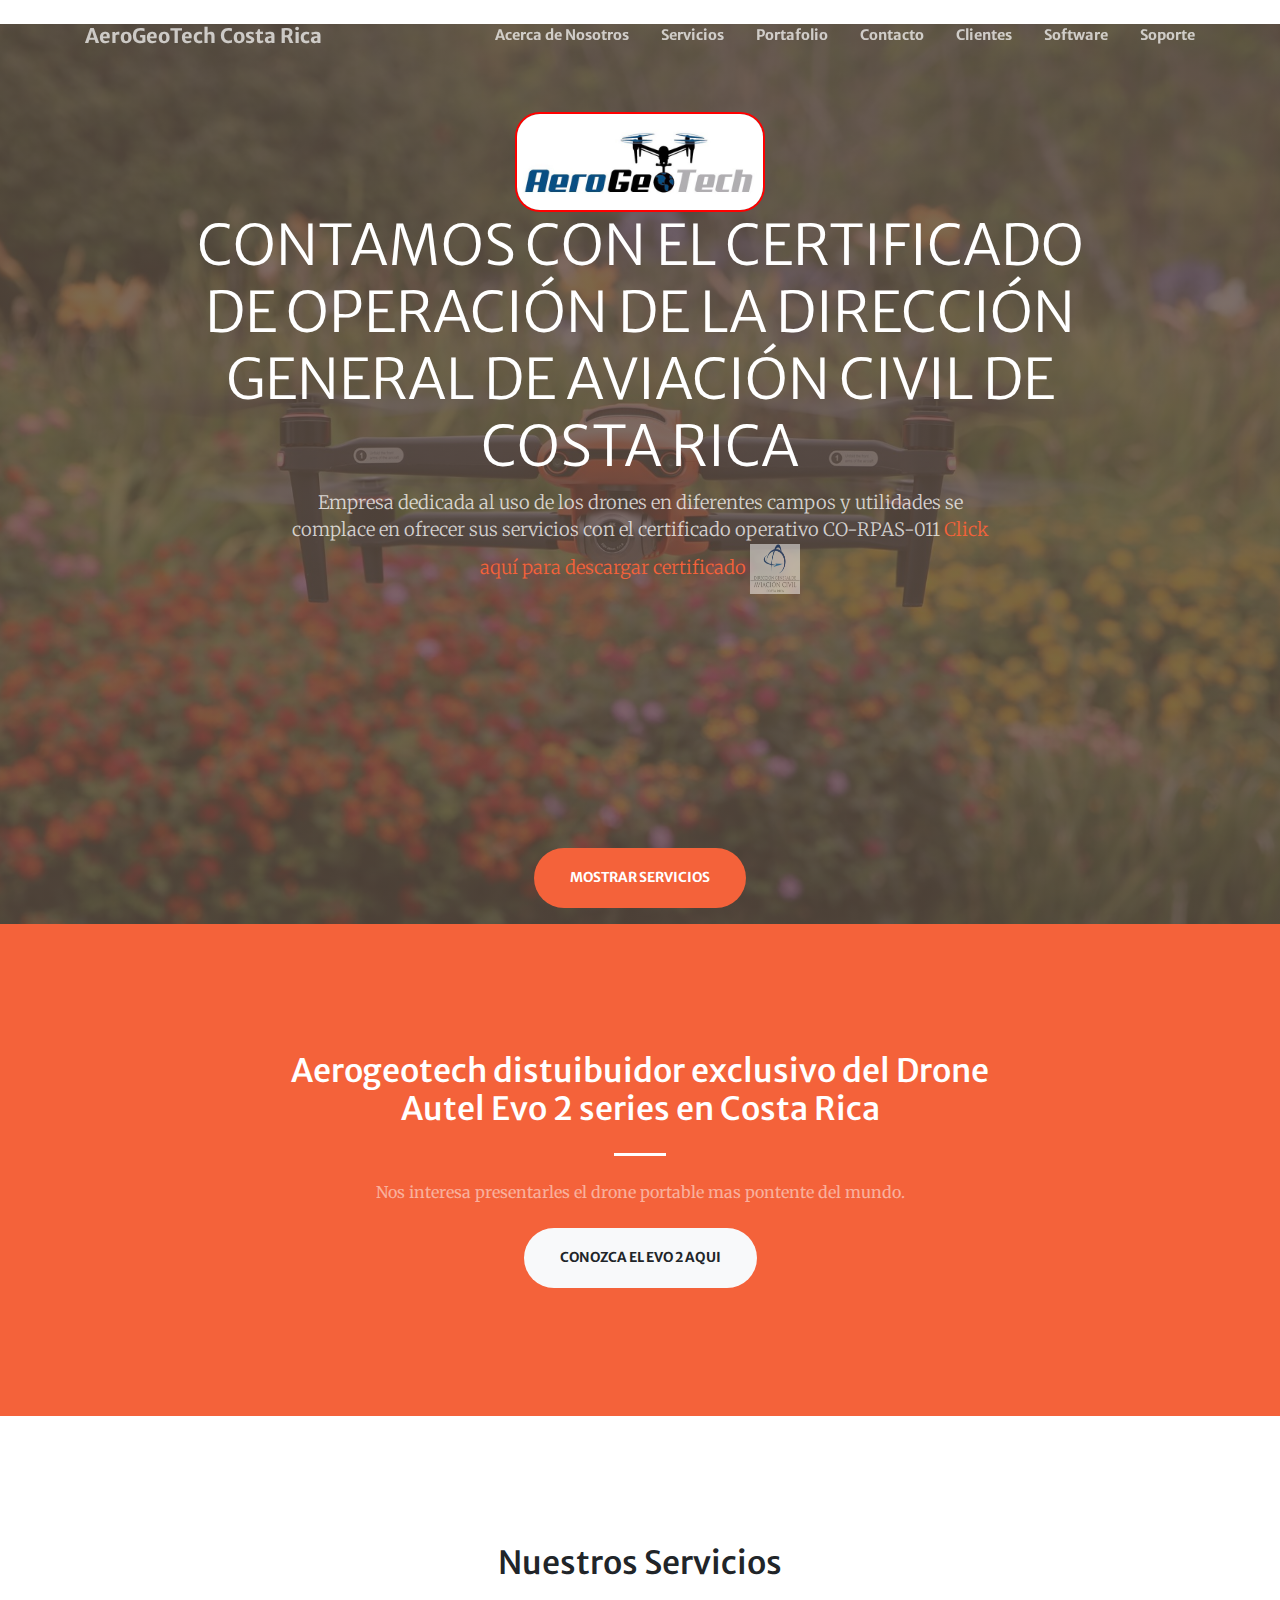
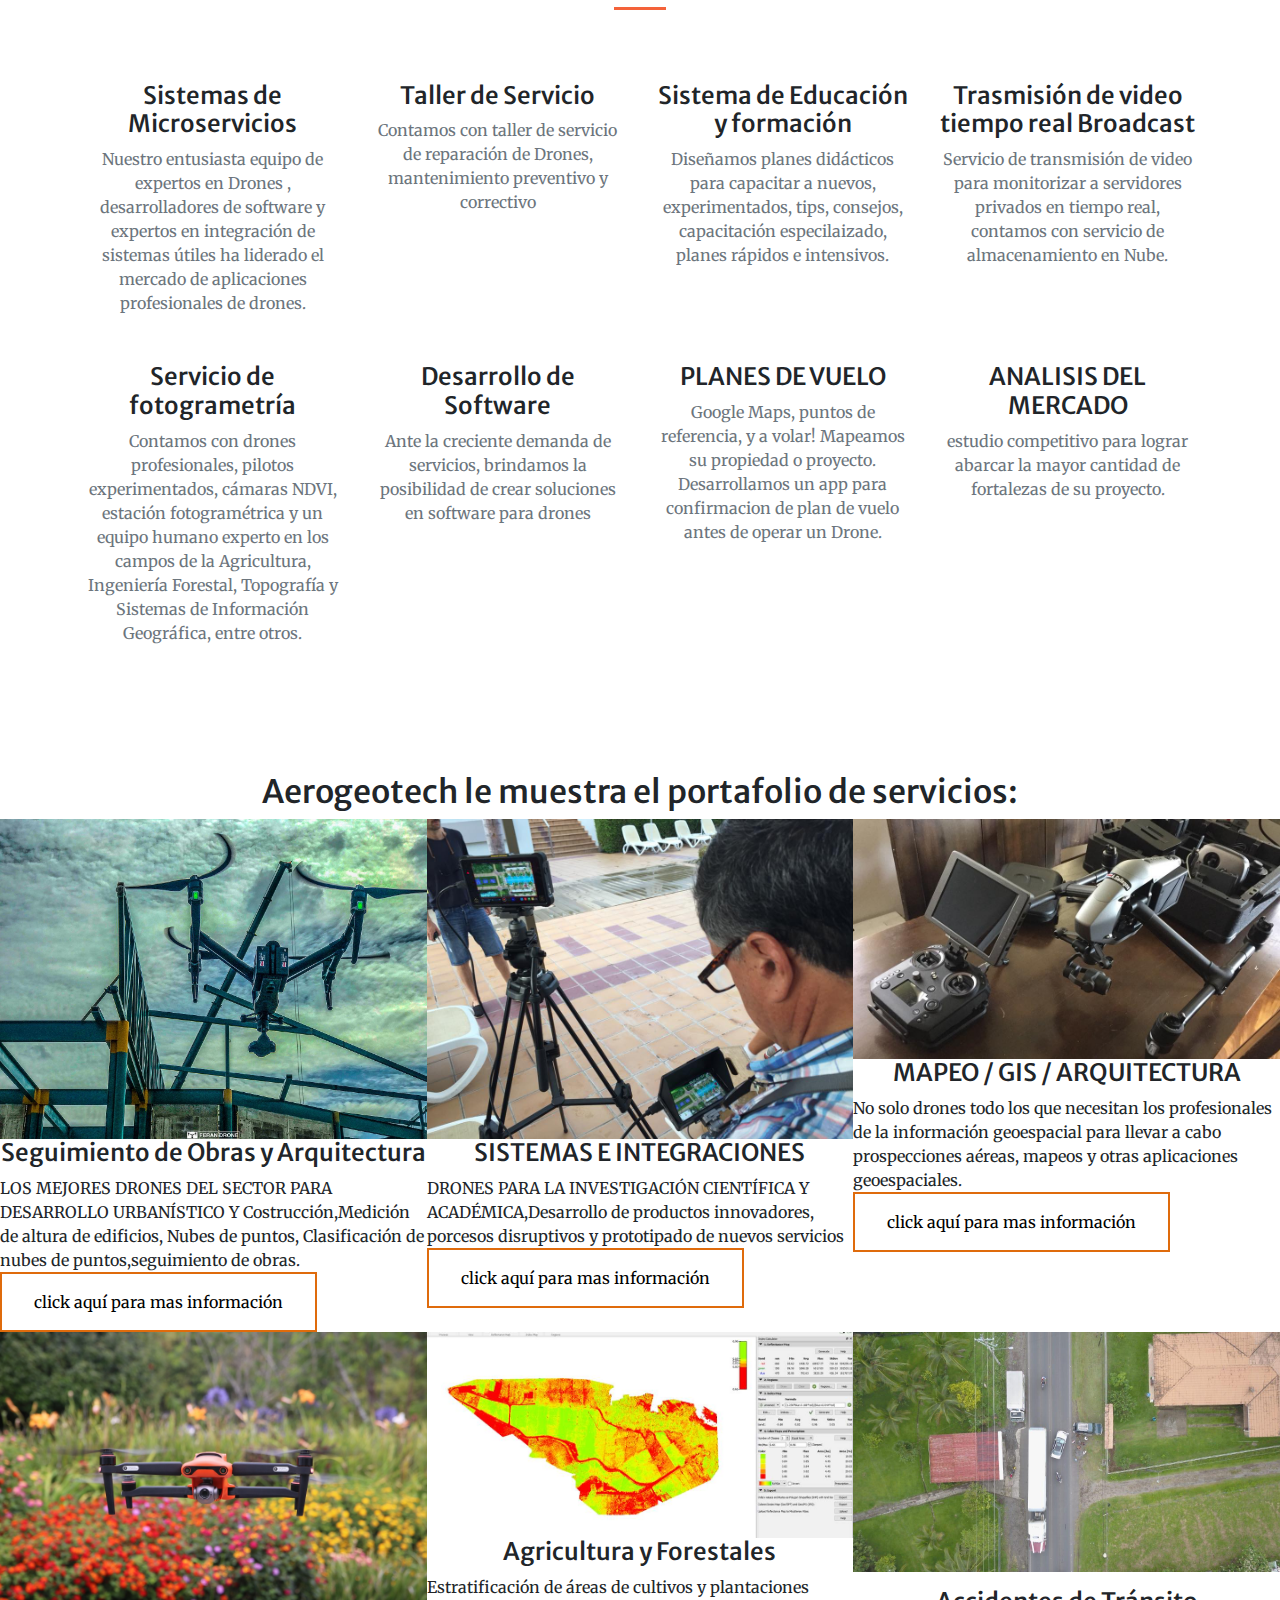
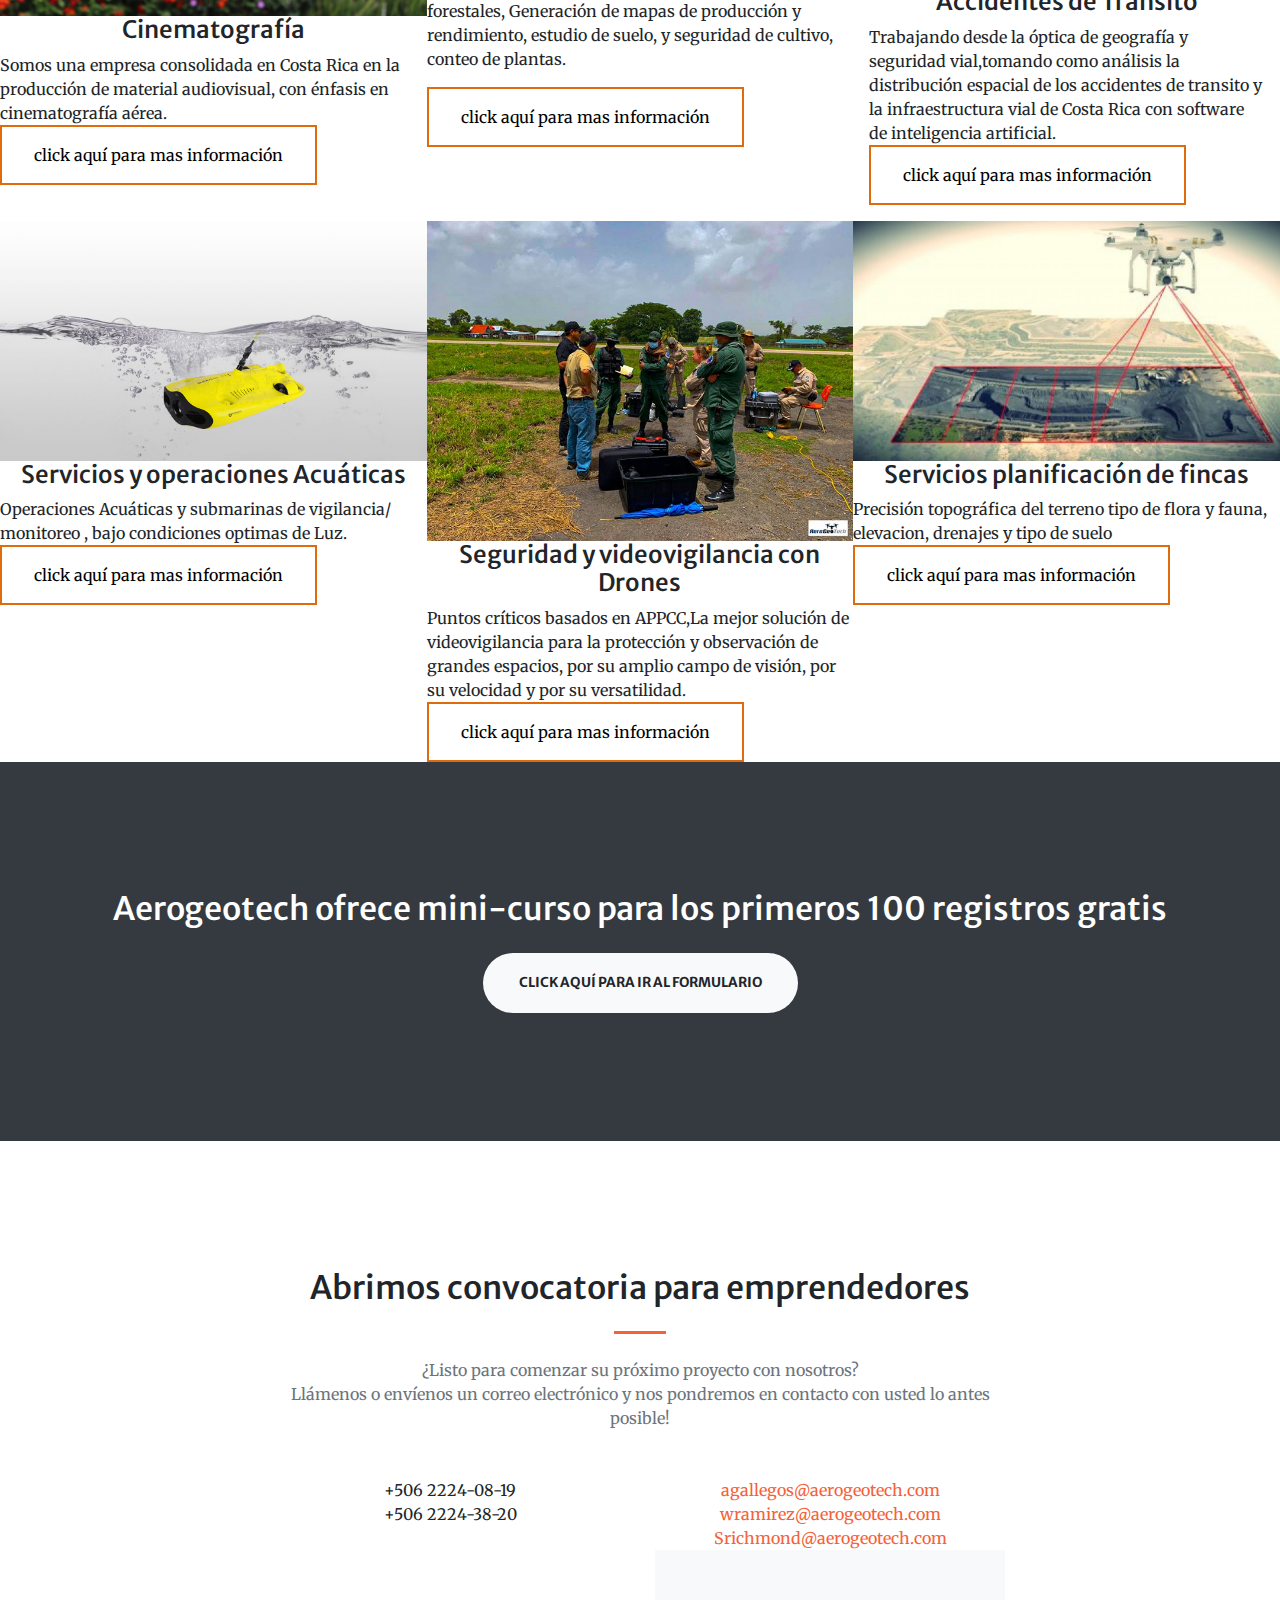
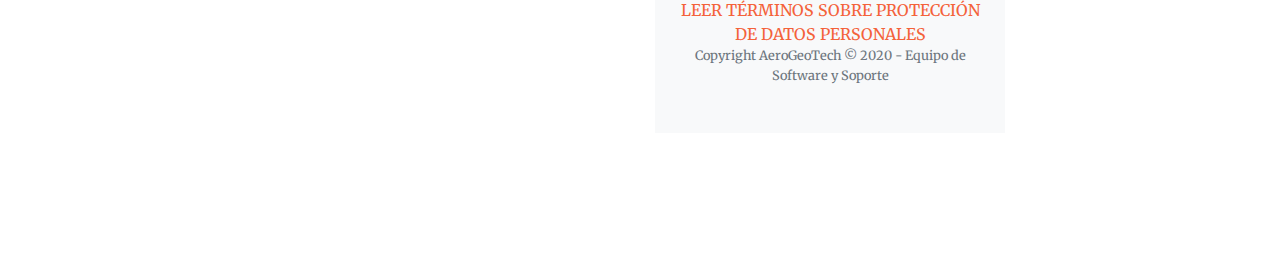
==== index.html @ 437f7477 "actulaizacion de imganers" ====
<!-- Pagina web disena por Wylky Ramirez
  
  derecho de propiedad intelectual 2020
aerogeotech
-->


  <!DOCTYPE html>
  <html lang="es">

  <head>
    <meta charset="utf-8" />
    <meta name="viewport" content="width=device-width, initial-scale=1, shrink-to-fit=no" />
    <meta name="description" content="Drones vigilancia aerea" />
    <meta name="keywords" content="Servicios con drones costa rica" />
    <meta name="author" content="Wylky Ramirez" />

    <meta name="keywords"
      content="AUTEL COSTA RICA , servicios de Drones , aerogeotech, Drones , certificado operacional , aviacion civil drones">
    <meta name="author" content="Wylky Ramirez">
    <meta name="viewport" content="width=device-width, initial-scale=1.0">
    <title>AeroGeoTech Costa Rica</title>

    

    <script src="https://use.fontawesome.com/releases/v5.13.0/js/all.js" crossorigin="anonymous"></script>

    <link href="https://fonts.googleapis.com/css?family=Merriweather+Sans:400,700" rel="stylesheet" />
    <link href="https://fonts.googleapis.com/css?family=Merriweather:400,300,300italic,400italic,700,700italic"
      rel="stylesheet" type="text/css" />

    <link href="https://cdnjs.cloudflare.com/ajax/libs/magnific-popup.js/1.1.0/magnific-popup.min.css"
      rel="stylesheet" />

    <link href="css/styles.css" rel="stylesheet" />
  </head>

  <body id="page-top">

    <body class="body-bg">
      <!--? Preloader Start -->
      <div id="preloader-active">
          <div class="preloader d-flex align-items-center justify-content-center">
              <div class="preloader-inner position-relative">
                  <div class="preloader-circle"></div>
                  <div class="preloader-img pere-text">
                      <img src="img/aerogetech ico.jpg" alt="">
                  </div>
              </div>
          </div>
      </div>


    <!-- chatbot -->

    <script>
      var div = document.createElement('div');
      div.className = 'fb-customerchat';
      div.setAttribute('page_id', '103770961324265');
      div.setAttribute('ref', '');
      document.body.appendChild(div);
      window.fbMessengerPlugins = window.fbMessengerPlugins || {
        init: function () {
          FB.init({
            appId            : '1678638095724206',
            autoLogAppEvents : true,
            xfbml            : true,
            version          : 'v3.3'
          });
        }, callable: []
      };
      window.fbAsyncInit = window.fbAsyncInit || function () {
        window.fbMessengerPlugins.callable.forEach(function (item) { item(); });
        window.fbMessengerPlugins.init();
      };
      setTimeout(function () {
        (function (d, s, id) {
          var js, fjs = d.getElementsByTagName(s)[0];
          if (d.getElementById(id)) { return; }
          js = d.createElement(s);
          js.id = id;
          js.src = "//connect.facebook.net/en_US/sdk/xfbml.customerchat.js";
          fjs.parentNode.insertBefore(js, fjs);
        }(document, 'script', 'facebook-jssdk'));
      }, 0);
    </script>
    <!-- Navegador-->
    <nav class="navbar navbar-expand-lg navbar-light fixed-top py-3" id="mainNav">
      <div class="container">
        <a class="navbar-brand js-scroll-trigger" href="#page-top">AeroGeoTech Costa Rica</a><button
          class="navbar-toggler navbar-toggler-right" type="button" data-toggle="collapse"
          data-target="#navbarResponsive" aria-controls="navbarResponsive" aria-expanded="false"
          aria-label="Toggle navigation"><span class="navbar-toggler-icon"></span></button>
        <div class="collapse navbar-collapse" id="navbarResponsive">
          <ul class="navbar-nav ml-auto my-2 my-lg-0">
            <li class="nav-item"><a class="nav-link js-scroll-trigger" href="#about">Acerca de Nosotros</a></li>
            <li class="nav-item"><a class="nav-link js-scroll-trigger" href="#services">Servicios</a></li>
            <li class="nav-item"><a class="nav-link js-scroll-trigger" href="#portfolio">Portafolio</a></li>
            <li class="nav-item"><a class="nav-link js-scroll-trigger" href="#contact">Contacto</a></li>
            <li class="nav-item"><a class="nav-link js-scroll-trigger" href="#Sponsors">Clientes</a></li>
            <li class="nav-item"><a class="nav-link js-scroll-trigger" href="#Software">Software</a></li>
            <li class="nav-item"><a class="nav-link js-scroll-trigger" href="#Soporte">Soporte</a></li>

          </ul>
        </div>
      </div>
    </nav>
    <!-- Maestro-->
    <header class="masthead">
      <div class="container h-100">
        <div class="row h-100 align-items-center justify-content-center text-center">
          <div class="col-lg-10 align-self-end">
            <img src="assets/img/aerogeotech.jpg" alt="Smiley face" height="100" width="200" class="logo">
            <h1 class="text-uppercase text-white font-weight-bold">Contamos con el Certificado de Operación de la
              Dirección General de Aviación Civil de Costa Rica
             
          </div>
          <div class="col-lg-8 align-self-baseline">
            <p class="text-white-75 font-weight-light mb-5">Empresa dedicada al uso de los drones en diferentes
              campos y
              utilidades se complace en ofrecer sus servicios
              con el certificado operativo CO-RPAS-011
              </h1>
              <a href="assets/img/certificado co-rpas.jpg" download>Click aquí para descargar certificado </a>
              <img src="assets/aviacion_civil.gif" alt="Smiley face" height="50" width="50" class="dgac">
                            
            </p>
            <div style="text-align: center;" > 
              <iframe width="300" height="200" src="https://www.youtube.com/embed/XgiCGLzR_4Q" frameborder="0" allow="autoplay=1" allowfullscreen></iframe>
            </div>



            <a class="btn btn-primary btn-xl js-scroll-trigger" href="#about">Mostrar Servicios </a>
          </div>
        </div>
      </div>

    </header>
    <!-- Acerca-->
    <section class="page-section bg-primary" id="about">
      <div class="container">
        <div class="row justify-content-center">
          <div class="col-lg-8 text-center">
            <h2 class="text-white mt-0">Aerogeotech distuibuidor exclusivo del Drone Autel Evo 2 series en Costa Rica
            </h2>
            <hr class="divider light my-4" />
            <p class="text-white-50 mb-4">Nos interesa presentarles el drone portable mas pontente del mundo.
            </p>
            <a class="btn btn-light btn-xl js-scroll-trigger" href="https://aerogeotech.github.io/tienda/">Conozca el
              evo 2 aqui</a>
          </div>
        </div>
      </div>
    </section>
    <!-- Servicios-->
    <section class="page-section" id="services">
      <div class="container">
        <h2 class="text-center mt-0">Nuestros Servicios</h2>
        <hr class="divider my-4" />
        <div class="row">
          <div class="col-lg-3 col-md-6 text-center">
            <div class="mt-5">
              <i class="fas fa-4x fa-gem text-primary mb-4"></i>
              <h3 class="h4 mb-2">Sistemas de Microservicios</h3>
              <p class="text-muted mb-0">Nuestro entusiasta equipo de expertos en Drones , desarrolladores de software
                y expertos en integración de sistemas útiles ha liderado el mercado de aplicaciones profesionales de
                drones.
              </p>
            </div>
          </div>
          <div class="col-lg-3 col-md-6 text-center">
            <div class="mt-5">
              <i class="fas fa-4x fa-laptop-code text-primary mb-4"></i>
              <h3 class="h4 mb-2">Taller de Servicio</h3>
              <p class="text-muted mb-0">Contamos con taller de servicio de reparación de Drones, mantenimiento
                preventivo y correctivo</p>
            </div>
          </div>
          <div class="col-lg-3 col-md-6 text-center">
            <div class="mt-5">
              <i class="fas fa-4x fa-people-arrows text-primary mb-4"></i>
              <h3 class="h4 mb-2">Sistema de Educación y formación</h3>
              <p class="text-muted mb-0">Diseñamos planes didácticos para capacitar a nuevos, experimentados, tips,
                consejos, capacitación especilaizado, planes rápidos e intensivos. </p>
            </div>
          </div>
          <div class="col-lg-3 col-md-6 text-center">
            <div class="mt-5">
              <i class="fas fa-4x fa-video text-primary mb-4"></i>
              <h3 class="h4 mb-2">Trasmisión de video tiempo real Broadcast </h3>
              <p class="text-muted mb-0">Servicio de transmisión de video para monitorizar a servidores privados en
                tiempo real, contamos con servicio de almacenamiento en Nube. </p>
            </div>
          </div>
          <div class="col-lg-3 col-md-6 text-center">
            <div class="mt-5">
              <i class="fas fa-4x fa-camera text-primary mb-4"></i>
              <h3 class="h4 mb-2">Servicio de fotogrametría</h3>
              <p class="text-muted mb-0">
                Contamos con drones profesionales, pilotos experimentados, cámaras NDVI, estación fotogramétrica y un
                equipo humano experto en los campos de la Agricultura, Ingeniería Forestal, Topografía y Sistemas de
                Información Geográfica, entre otros.
              </p>
            </div>
          </div>
        
          <div class="col-lg-3 col-md-6 text-center">
            <div class="mt-5">
              <i class="fas fa-4x fa-file-code text-primary mb-4"></i>
              <h3 class="h4 mb-2">Desarrollo de Software</h3>
              <p class="text-muted mb-0">
                Ante la creciente demanda de servicios, brindamos la posibilidad de crear soluciones en software para
                drones
              </p>
            </div>
          </div>
          <div class="col-lg-3 col-md-6 text-center">
            <div class="mt-5">
              <i class="fas fa-4x fa-clipboard-list text-primary mb-4"></i>
              <h3 class="h4 mb-2">PLANES DE
                VUELO</h3>
              <p class="text-muted mb-0">
                Google Maps, puntos
                de referencia, y a
                volar! Mapeamos su
                propiedad o proyecto.
                Desarrollamos un app para confirmacion de plan de vuelo antes de operar un Drone.

              </p>
            </div>
          </div>
          <div class="col-lg-3 col-md-6 text-center">
            <div class="mt-5">
              <i class="fas fa-4x fa-search-dollar text-primary mb-4"></i>
              <h3 class="h4 mb-2">ANALISIS DEL
                MERCADO</h3>
              <p class="text-muted mb-0">
                estudio competitivo
                para lograr abarcar
                la mayor cantidad
                de fortalezas de su
                proyecto.
              </p>
            </div>
          </div>

        </div>
      </div>
    </section>
    <!-- Portafolio-->

    
    <section id="portfolio">
      <h2 class="text-center mt-0">Aerogeotech le muestra el portafolio de servicios:</h2>
      <div class="container-fluid p-0">
        <div class="row no-gutters">
          <div class="col-lg-4 col-sm-6">
            <a class="portfolio-box" href="assets/construc.jpg"><img class="img-fluid" src="assets/construc.jpg"
                alt="" /></a>
              <div class="portfolio-box-caption">
                <h4>Seguimiento de Obras y Arquitectura</h4>
                <div class="project-name">LOS MEJORES DRONES DEL SECTOR PARA DESARROLLO URBANÍSTICO Y
                  Costrucción,Medición de altura de edificios,
                  Nubes de puntos,
                  Clasificación de nubes de puntos,seguimiento de obras.
                </div>
                <button onclick="window.location.href='https://aerogeotech.github.io/arqui/';">
                  click aquí para mas información
                </button>
              </div>
            </a>
          </div>
          <div class="col-lg-4 col-sm-6">
            <a class="portfolio-box" href="assets/alfred.jpg"><img class="img-fluid" src="assets/alfred.jpg" alt="" /></a>
              <div class="portfolio-box-caption">
                <h4>SISTEMAS E INTEGRACIONES </h4>
                <div class="project-name">DRONES PARA LA INVESTIGACIÓN CIENTÍFICA Y ACADÉMICA,Desarrollo de productos innovadores, porcesos disruptivos y prototipado de nuevos servicios</div><button onclick="window.location.href='#';">
                  click aquí para mas información
                </button>
              </div>
            </a>
          </div>
          <div class="col-lg-4 col-sm-6">
            <a class="portfolio-box" href="assets/insp.jpg"></a><img class="img-fluid" src="assets/insp.jpg" alt="" />
              <div class="portfolio-box-caption">
                <h4>MAPEO / GIS / ARQUITECTURA</h4>
                <div class="project-name">No solo drones todo los que necesitan los profesionales de la información
                  geoespacial para llevar a cabo prospecciones aéreas, mapeos y otras aplicaciones geoespaciales.</div>
                  <button onclick="window.location.href='#';">
                    click aquí para mas información
                  </button>
              </div>
            </a>
          </div>
        <!------------------------------------------------------------------------------------------------------------------------------------------------------------------>
          <div class="col-lg-4 col-sm-6">
            <a class="portfolio-box" href="assets/img/evo.jpg"></a><img class="img-fluid" src="assets/img/evo.jpg" alt="" />
              <div class="portfolio-box-caption">
                <h4>Cinematografía</h4>
                <div href="https://aerogeotech.github.io/cine">Somos una empresa consolidada en
                  Costa Rica en la producción de material
                  audiovisual, con énfasis en cinematografía aérea.</div>
                <button onclick="window.location.href='https://aerogeotech.github.io/cine';">
                  click aquí para mas información
                </button>
              </div>

            </a>
          </div>
          <div class="col-lg-4 col-sm-6">
            <a class="portfolio-box" href="assets/img/agricultura.jpg"></a><img class="img-fluid"
                src="assets/img/agricultura.jpg" alt="" />
              <div class="portfolio-box-caption">
                <h4>Agricultura y Forestales </h4>
                <p>Estratificación de áreas de cultivos y plantaciones forestales,
                  Generación de mapas de producción y rendimiento, estudio de suelo, y seguridad de cultivo, conteo de plantas.
                </p>
              </div>
              <button onclick="window.location.href='#';">
                click aquí para mas información
              </button>
          </div>
          <div class="col-lg-4 col-sm-6">
            <a class="portfolio-box"><img class="img-fluid" src="assets/choque.jpg" alt="" /></a>
              <div class="portfolio-box-caption p-3">
                <h4>Accidentes de Tránsito</h4>
                <div class="project-name">Trabajando desde la óptica de geografía y seguridad vial,tomando como análisis
                  la distribución espacial de los accidentes de transito y la infraestructura vial de Costa Rica con
                  software de inteligencia artificial.

                  <button onclick="window.location.href='https://carbuncs.github.io/app/';">
                    click aquí para mas información
                  </button></div>
              </div>
          </div>
          <div class="col-lg-4 col-sm-6">
            <a class="portfolio-box" href="assets/eswell.jpg"><img class="img-fluid" src="assets/eswell.jpg"
                alt="" /></a>
              <div class="portfolio-box-caption">
                <h4>Servicios y operaciones Acuáticas
              </h4>
                <div class="project-name">Operaciones Acuáticas y submarinas de vigilancia/ monitoreo , bajo condiciones
                  optimas de Luz.
                </div> <button onclick="window.location.href='https://www.youtube.com/watch?v=Sy1BTXiji0I#action=share';">
                click aquí para mas información
              </button>
              </div>
          </div>
          <div class="col-lg-4 col-sm-6">
            <a class="portfolio-box" href="assets/frronteras.jpg"><img class="img-fluid" src="assets/frronteras.jpg"
                alt="" /></a>
              <div class="portfolio-box-caption">
                <h4>Seguridad y videovigilancia con Drones</h4>
                <div class="project-name">Puntos críticos  basados en APPCC,La mejor solución de videovigilancia para la protección y observación  de
                  grandes espacios, por su amplio campo de visión, por su velocidad y por su versatilidad.
                </div> <button onclick="window.location.href='https://aerogeotech.github.io/seguridad/';">
                  click aquí para mas información
                </button>
              </div>
            </div>
              <div class="col-lg-4 col-sm-6">
                <a class="portfolio-box" href="assets/img/fotogrametria.jpg"><img class="img-fluid" src="assets/img/fotogrametria.jpg"
                    alt="" /></a>
                  <div class="portfolio-box-caption">
                    <h4>Servicios planificación de fincas 
                  </h4>
                    <div class="project-name">
                      Precisión topográfica del terreno tipo de flora y fauna, elevacion, drenajes y tipo de suelo
                    </div> <button onclick="window.location.href='https://www.youtube.com/watch?v=1dA_OJbn9J8&feature=youtu.be&fbclid=IwAR0huXvJiebKbiKCHIPRU28ezqvfnMtNr1wNtaEuCY4_nt0MqWmLGoVm-qM';">
                    click aquí para mas información
                  </button>
                  </div>
          </div>

        </div>
    </section>
    <!-- curso                        mmmmmmmmmmmmmmmmmmmmmmmmmmmmmmmmmmmmmmmmmmmmmmmmmmmmmmmmmmmmmmmmmmmmmmmmmmmmmmmmmmmmmmmmmmmmmmmmmmmmmmmmmmmmmmmmmmmmmmmmmmmmmmmmmmmmmmmmmmmmmmm-->
    <section class="page-section bg-dark text-white">
      <div class="container text-center">
        <h2 class="mb-4" href="formulariocurso.html">Aerogeotech ofrece mini-curso para los primeros 100 registros
          gratis</h2>
        <a class="btn btn-light btn-xl" href="formulariocurso.html">Click aquí para ir al formulario</a>
      </div>
    </section>
    <!-- Contact0 /////////////////////////////////////////////////////////////////////////////////////////////////////////////////////////////////////////////////////////-->
    <section class="page-section" id="contact">
      <div class="container">
        <div class="row justify-content-center">
          <div class="col-lg-8 text-center">
            <h2 class="mt-0">Abrimos convocatoria para emprendedores</h2>
            <hr class="divider my-4" />
            <p class="text-muted mb-5">¿Listo para comenzar su próximo proyecto con nosotros? <br>Llámenos o envíenos un correo electrónico y nos pondremos en contacto con usted lo antes posible!</p>
          </div>
        </div>
        <div class="row">
          <div class="col-lg-4 ml-auto text-center mb-5 mb-lg-0">
            <i class="fas fa-phone fa-3x mb-3 text-muted"></i>
            <div>+506 2224-08-19</div>
            <div>+506 2224-38-20</div>
           
          </div>
          <div class="col-lg-4 mr-auto text-center">
            <i class="fas fa-envelope fa-3x mb-3 text-muted"></i>
            <a class="d-block" href="mailto:agallegos@aerogeotech.com">agallegos@aerogeotech.com</a>
            <a class="d-block" href="mailto:wramirez@aerogeotech.com">wramirez@aerogeotech.com</a>
            <a class="d-block" href="mailto:wramirez@aerogeotech.com">Srichmond@aerogeotech.com</a>
           
    
    <footer class="bg-light py-5">
      <div class="container">
        <a href="https://aerogeotech.github.io/avisolegal/" target="_blank" class="centrar">LEER
          TÉRMINOS SOBRE PROTECCIÓN DE DATOS PERSONALES</a>
        <div href="hthtps://www.wipo.int/edocs/ledocs/laws/es/cr/cr084es.pdf" class="small text-center text-muted">
          Copyright AeroGeoTech © 2020 - Equipo de Software y Soporte

        </div>

      </div>


    </footer>

    <script src="https://cdnjs.cloudflare.com/ajax/libs/jquery/3.4.1/jquery.min.js"></script>
    <script src="https://stackpath.bootstrapcdn.com/bootstrap/4.4.1/js/bootstrap.bundle.min.js"></script>

    <script src="https://cdnjs.cloudflare.com/ajax/libs/jquery-easing/1.4.1/jquery.easing.min.js"></script>
    <script src="https://cdnjs.cloudflare.com/ajax/libs/magnific-popup.js/1.1.0/jquery.magnific-popup.min.js"></script>

    <script src="js/scripts.js"></script>
  </body>

  </html>
---- css/styles.css ----
@charset "UTF-8";

h4{
  text-align: center;
}

div.gallery {
  margin: 5px;
  border: 1px solid #ccc;
  float: left;
  width: 180px;
}

div.gallery:hover {
  border: 1px solid #777;
}

div.gallery img {
  width: 100%;
  height: auto;
}

div.desc {
  padding: 15px;
  text-align: center;
}


button {
  text-align: center;
  position:center;
  background-color: rgb(223, 107, 12);
  border: none;
  color: white;
  padding: 16px 32px;
  text-align: center;
  text-decoration: none;
  display: inline-block;
  font-size: 16px;
  margin: 4px 2px;
  transition-duration: 0.4s;
  cursor: pointer;
}


button {
  position:center;
  transition-duration: 0.4s;
  background-color: white; 
  color: black; 
  border: 2px solid rgb(223, 107, 12);
}

button:hover {
  position:center;
  background-color: rgb(223, 107, 12);
  color: white;
}

:root {
  --blue: #007bff;
  --indigo: #6610f2;
  --purple: #6f42c1;
  --pink: #e83e8c;
  --red: #dc3545;
  --orange: #f4623a;
  --yellow: #ffc107;
  --green: #28a745;
  --teal: #20c997;
  --cyan: #17a2b8;
  --white: #fff;
  --gray: #6c757d;
  --gray-dark: #343a40;
  --primary: #f4623a;
  --secondary: #6c757d;
  --success: #28a745;
  --info: #17a2b8;
  --warning: #ffc107;
  --danger: #dc3545;
  --light: #f8f9fa;
  --dark: #343a40;
  --breakpoint-xs: 0;
  --breakpoint-sm: 576px;
  --breakpoint-md: 768px;
  --breakpoint-lg: 992px;
  --breakpoint-xl: 1200px;
  --font-family-sans-serif: "Merriweather Sans", -apple-system, BlinkMacSystemFont, "Segoe UI", Roboto, "Helvetica Neue", Arial, "Noto Sans", sans-serif, "Apple Color Emoji", "Segoe UI Emoji", "Segoe UI Symbol", "Noto Color Emoji";
  --font-family-monospace: SFMono-Regular, Menlo, Monaco, Consolas, "Liberation Mono", "Courier New", monospace;
}

*,
*::before,
*::after {
  box-sizing: border-box;
}

html {
  font-family: sans-serif;
  line-height: 1.15;
  -webkit-text-size-adjust: 100%;
  -webkit-tap-highlight-color: rgba(0, 0, 0, 0);
}

article,
aside,
figcaption,
figure,
footer,
header,
hgroup,
main,
nav,
section {
  display: block;
}

.term {
  text-align: center;
}

.centrar {

  text-align: right;
}

.dgac {
  opacity: 0.5;
}




.logo {

  -webkit-transform: rotate(360deg);
  transform: rotate(360deg);



  border: 2px solid red;
  border-radius: 25px;

  width: 250px;
  height: 100px;


}

@-webkit-keyframes fadeinout {

  0%,
  100% {
    opacity: 0;
  }

  50% {
    opacity: 1;
  }
}

@keyframes fadeinout {

  0%,
  100% {
    opacity: 0;
  }

  50% {
    opacity: 1;
  }
}



body {
  margin: 0;
  font-family: "Merriweather", -apple-system, BlinkMacSystemFont, "Segoe UI", Roboto, "Helvetica Neue", Arial, "Noto Sans", sans-serif, "Apple Color Emoji", "Segoe UI Emoji", "Segoe UI Symbol", "Noto Color Emoji";
  font-size: 1rem;
  font-weight: 400;
  line-height: 1.5;
  color: #212529;
  text-align: left;
  background-color: #fff;
}

[tabindex="-1"]:focus:not(:focus-visible) {
  outline: 0 !important;
}

hr {
  box-sizing: content-box;
  height: 0;
  overflow: visible;
}

h1,
h2,
h3,
h4,
h5,
h6 {
  margin-top: 0;
  margin-bottom: 0.5rem;
}

p {
  margin-top: 0;
  margin-bottom: 1rem;
}

abbr[title],
abbr[data-original-title] {
  text-decoration: underline;
  -webkit-text-decoration: underline dotted;
  text-decoration: underline dotted;
  cursor: help;
  border-bottom: 0;
  -webkit-text-decoration-skip-ink: none;
  text-decoration-skip-ink: none;
}

address {
  margin-bottom: 1rem;
  font-style: normal;
  line-height: inherit;
}

ol,
ul,
dl {
  margin-top: 0;
  margin-bottom: 1rem;
}

ol ol,
ul ul,
ol ul,
ul ol {
  margin-bottom: 0;
}

dt {
  font-weight: 700;
}

dd {
  margin-bottom: 0.5rem;
  margin-left: 0;
}

blockquote {
  margin: 0 0 1rem;
}

b,
strong {
  font-weight: bolder;
}

small {
  font-size: 80%;
}

sub,
sup {
  position: relative;
  font-size: 75%;
  line-height: 0;
  vertical-align: baseline;
}

sub {
  bottom: -0.25em;
}

sup {
  top: -0.5em;
}

a {
  color: #f4623a;
  text-decoration: none;
  background-color: transparent;
}

a:hover {
  color: #d6370c;
  text-decoration: underline;
}

a:not([href]) {
  color: inherit;
  text-decoration: none;
}

a:not([href]):hover {
  color: inherit;
  text-decoration: none;
}

pre,
code,
kbd,
samp {
  font-family: SFMono-Regular, Menlo, Monaco, Consolas, "Liberation Mono", "Courier New", monospace;
  font-size: 1em;
}

pre {
  margin-top: 0;
  margin-bottom: 1rem;
  overflow: auto;
}

figure {
  margin: 0 0 1rem;
}

img {
  vertical-align: middle;
  border-style: none;
}

svg {
  overflow: hidden;
  vertical-align: middle;
}

table {
  border-collapse: collapse;
}

caption {
  padding-top: 0.75rem;
  padding-bottom: 0.75rem;
  color: #6c757d;
  text-align: left;
  caption-side: bottom;
}

th {
  text-align: inherit;
}

label {
  display: inline-block;
  margin-bottom: 0.5rem;
}

button {
  border-radius: 0;
}

button:focus {
  outline: 1px dotted;
  outline: 5px auto -webkit-focus-ring-color;
}

input,
button,
select,
optgroup,
textarea {
  margin: 0;
  font-family: inherit;
  font-size: inherit;
  line-height: inherit;
}

button,
input {
  overflow: visible;
}

button,
select {
  text-transform: none;
}

select {
  word-wrap: normal;
}

button,
[type=button],
[type=reset],
[type=submit] {
  -webkit-appearance: button;
}

button:not(:disabled),
[type=button]:not(:disabled),
[type=reset]:not(:disabled),
[type=submit]:not(:disabled) {
  cursor: pointer;
}

button::-moz-focus-inner,
[type=button]::-moz-focus-inner,
[type=reset]::-moz-focus-inner,
[type=submit]::-moz-focus-inner {
  padding: 0;
  border-style: none;
}

input[type=radio],
input[type=checkbox] {
  box-sizing: border-box;
  padding: 0;
}

input[type=date],
input[type=time],
input[type=datetime-local],
input[type=month] {
  -webkit-appearance: listbox;
}

textarea {
  overflow: auto;
  resize: vertical;
}

fieldset {
  min-width: 0;
  padding: 0;
  margin: 0;
  border: 0;
}

legend {
  display: block;
  width: 100%;
  max-width: 100%;
  padding: 0;
  margin-bottom: 0.5rem;
  font-size: 1.5rem;
  line-height: inherit;
  color: inherit;
  white-space: normal;
}

progress {
  vertical-align: baseline;
}

[type=number]::-webkit-inner-spin-button,
[type=number]::-webkit-outer-spin-button {
  height: auto;
}

[type=search] {
  outline-offset: -2px;
  -webkit-appearance: none;
}

[type=search]::-webkit-search-decoration {
  -webkit-appearance: none;
}

::-webkit-file-upload-button {
  font: inherit;
  -webkit-appearance: button;
}

output {
  display: inline-block;
}

summary {
  display: list-item;
  cursor: pointer;
}

template {
  display: none;
}

[hidden] {
  display: none !important;
}

h1,
h2,
h3,
h4,
h5,
h6,
.h1,
.h2,
.h3,
.h4,
.h5,
.h6 {
  margin-bottom: 0.5rem;
  font-family: "Merriweather Sans", -apple-system, BlinkMacSystemFont, "Segoe UI", Roboto, "Helvetica Neue", Arial, "Noto Sans", sans-serif, "Apple Color Emoji", "Segoe UI Emoji", "Segoe UI Symbol", "Noto Color Emoji";
  font-weight: 500;
  line-height: 1.2;
}

h1,
.h1 {
  font-size: 2.5rem;
}

h2,
.h2 {
  font-size: 2rem;
}

h3,
.h3 {
  font-size: 1.75rem;
}

h4,
.h4 {
  font-size: 1.5rem;
}

h5,
.h5 {
  font-size: 1.25rem;
}

h6,
.h6 {
  font-size: 1rem;
}

.lead {
  font-size: 1.25rem;
  font-weight: 300;
}

.display-1 {
  font-size: 6rem;
  font-weight: 300;
  line-height: 1.2;
}

.display-2 {
  font-size: 5.5rem;
  font-weight: 300;
  line-height: 1.2;
}

.display-3 {
  font-size: 4.5rem;
  font-weight: 300;
  line-height: 1.2;
}

.display-4 {
  font-size: 3.5rem;
  font-weight: 300;
  line-height: 1.2;
}

hr {
  margin-top: 1rem;
  margin-bottom: 1rem;
  border: 0;
  border-top: 1px solid rgba(0, 0, 0, 0.1);
}

small,
.small {
  font-size: 80%;
  font-weight: 400;
}

mark,
.mark {
  padding: 0.2em;
  background-color: #fcf8e3;
}

.list-unstyled {
  padding-left: 0;
  list-style: none;
}

.list-inline {
  padding-left: 0;
  list-style: none;
}

.list-inline-item {
  display: inline-block;
}

.list-inline-item:not(:last-child) {
  margin-right: 0.5rem;
}

.initialism {
  font-size: 90%;
  text-transform: uppercase;
}

.blockquote {
  margin-bottom: 1rem;
  font-size: 1.25rem;
}

.blockquote-footer {
  display: block;
  font-size: 80%;
  color: #6c757d;
}

.blockquote-footer::before {
  content: "— ";
}

.img-fluid {
  max-width: 100%;
  height: auto;
}

.img-thumbnail {
  padding: 0.25rem;
  background-color: #fff;
  border: 1px solid #dee2e6;
  border-radius: 0.25rem;
  max-width: 100%;
  height: auto;
}

.figure {
  display: inline-block;
}

.figure-img {
  margin-bottom: 0.5rem;
  line-height: 1;
}

.figure-caption {
  font-size: 90%;
  color: #6c757d;
}

code {
  font-size: 87.5%;
  color: #e83e8c;
  word-wrap: break-word;
}

a>code {
  color: inherit;
}

kbd {
  padding: 0.2rem 0.4rem;
  font-size: 87.5%;
  color: #fff;
  background-color: #212529;
  border-radius: 0.2rem;
}

kbd kbd {
  padding: 0;
  font-size: 100%;
  font-weight: 700;
}

pre {
  display: block;
  font-size: 87.5%;
  color: #212529;
}

pre code {
  font-size: inherit;
  color: inherit;
  word-break: normal;
}

.pre-scrollable {
  max-height: 340px;
  overflow-y: scroll;
}

.container {
  width: 100%;
  padding-right: 15px;
  padding-left: 15px;
  margin-right: auto;
  margin-left: auto;
}

@media (min-width: 576px) {
  .container {
    max-width: 540px;
  }
}

@media (min-width: 768px) {
  .container {
    max-width: 720px;
  }
}

@media (min-width: 992px) {
  .container {
    max-width: 960px;
  }
}

@media (min-width: 1200px) {
  .container {
    max-width: 1140px;
  }
}

.container-fluid,
.container-xl,
.container-lg,
.container-md,
.container-sm {
  width: 100%;
  padding-right: 15px;
  padding-left: 15px;
  margin-right: auto;
  margin-left: auto;
}

@media (min-width: 576px) {

  .container-sm,
  .container {
    max-width: 540px;
  }
}

@media (min-width: 768px) {

  .container-md,
  .container-sm,
  .container {
    max-width: 720px;
  }
}

@media (min-width: 992px) {

  .container-lg,
  .container-md,
  .container-sm,
  .container {
    max-width: 960px;
  }
}

@media (min-width: 1200px) {

  .container-xl,
  .container-lg,
  .container-md,
  .container-sm,
  .container {
    max-width: 1140px;
  }
}

.row {
  display: flex;
  flex-wrap: wrap;
  margin-right: -15px;
  margin-left: -15px;
}

.no-gutters {
  margin-right: 0;
  margin-left: 0;
}

.no-gutters>.col,
.no-gutters>[class*=col-] {
  padding-right: 0;
  padding-left: 0;
}

.col-xl,
.col-xl-auto,
.col-xl-12,
.col-xl-11,
.col-xl-10,
.col-xl-9,
.col-xl-8,
.col-xl-7,
.col-xl-6,
.col-xl-5,
.col-xl-4,
.col-xl-3,
.col-xl-2,
.col-xl-1,
.col-lg,
.col-lg-auto,
.col-lg-12,
.col-lg-11,
.col-lg-10,
.col-lg-9,
.col-lg-8,
.col-lg-7,
.col-lg-6,
.col-lg-5,
.col-lg-4,
.col-lg-3,
.col-lg-2,
.col-lg-1,
.col-md,
.col-md-auto,
.col-md-12,
.col-md-11,
.col-md-10,
.col-md-9,
.col-md-8,
.col-md-7,
.col-md-6,
.col-md-5,
.col-md-4,
.col-md-3,
.col-md-2,
.col-md-1,
.col-sm,
.col-sm-auto,
.col-sm-12,
.col-sm-11,
.col-sm-10,
.col-sm-9,
.col-sm-8,
.col-sm-7,
.col-sm-6,
.col-sm-5,
.col-sm-4,
.col-sm-3,
.col-sm-2,
.col-sm-1,
.col,
.col-auto,
.col-12,
.col-11,
.col-10,
.col-9,
.col-8,
.col-7,
.col-6,
.col-5,
.col-4,
.col-3,
.col-2,
.col-1 {
  position: relative;
  width: 100%;
  padding-right: 15px;
  padding-left: 15px;
}

.col {
  flex-basis: 0;
  flex-grow: 1;
  max-width: 100%;
}

.row-cols-1>* {
  flex: 0 0 100%;
  max-width: 100%;
}

.row-cols-2>* {
  flex: 0 0 50%;
  max-width: 50%;
}

.row-cols-3>* {
  flex: 0 0 33.3333333333%;
  max-width: 33.3333333333%;
}

.row-cols-4>* {
  flex: 0 0 25%;
  max-width: 25%;
}

.row-cols-5>* {
  flex: 0 0 20%;
  max-width: 20%;
}

.row-cols-6>* {
  flex: 0 0 16.6666666667%;
  max-width: 16.6666666667%;
}

.col-auto {
  flex: 0 0 auto;
  width: auto;
  max-width: 100%;
}

.col-1 {
  flex: 0 0 8.3333333333%;
  max-width: 8.3333333333%;
}

.col-2 {
  flex: 0 0 16.6666666667%;
  max-width: 16.6666666667%;
}

.col-3 {
  flex: 0 0 25%;
  max-width: 25%;
}

.col-4 {
  flex: 0 0 33.3333333333%;
  max-width: 33.3333333333%;
}

.col-5 {
  flex: 0 0 41.6666666667%;
  max-width: 41.6666666667%;
}

.col-6 {
  flex: 0 0 50%;
  max-width: 50%;
}

.col-7 {
  flex: 0 0 58.3333333333%;
  max-width: 58.3333333333%;
}

.col-8 {
  flex: 0 0 66.6666666667%;
  max-width: 66.6666666667%;
}

.col-9 {
  flex: 0 0 75%;
  max-width: 75%;
}

.col-10 {
  flex: 0 0 83.3333333333%;
  max-width: 83.3333333333%;
}

.col-11 {
  flex: 0 0 91.6666666667%;
  max-width: 91.6666666667%;
}

.col-12 {
  flex: 0 0 100%;
  max-width: 100%;
}

.order-first {
  order: -1;
}

.order-last {
  order: 13;
}

.order-0 {
  order: 0;
}

.order-1 {
  order: 1;
}

.order-2 {
  order: 2;
}

.order-3 {
  order: 3;
}

.order-4 {
  order: 4;
}

.order-5 {
  order: 5;
}

.order-6 {
  order: 6;
}

.order-7 {
  order: 7;
}

.order-8 {
  order: 8;
}

.order-9 {
  order: 9;
}

.order-10 {
  order: 10;
}

.order-11 {
  order: 11;
}

.order-12 {
  order: 12;
}

.offset-1 {
  margin-left: 8.3333333333%;
}

.offset-2 {
  margin-left: 16.6666666667%;
}

.offset-3 {
  margin-left: 25%;
}

.offset-4 {
  margin-left: 33.3333333333%;
}

.offset-5 {
  margin-left: 41.6666666667%;
}

.offset-6 {
  margin-left: 50%;
}

.offset-7 {
  margin-left: 58.3333333333%;
}

.offset-8 {
  margin-left: 66.6666666667%;
}

.offset-9 {
  margin-left: 75%;
}

.offset-10 {
  margin-left: 83.3333333333%;
}

.offset-11 {
  margin-left: 91.6666666667%;
}

@media (min-width: 576px) {
  .col-sm {
    flex-basis: 0;
    flex-grow: 1;
    max-width: 100%;
  }

  .row-cols-sm-1>* {
    flex: 0 0 100%;
    max-width: 100%;
  }

  .row-cols-sm-2>* {
    flex: 0 0 50%;
    max-width: 50%;
  }

  .row-cols-sm-3>* {
    flex: 0 0 33.3333333333%;
    max-width: 33.3333333333%;
  }

  .row-cols-sm-4>* {
    flex: 0 0 25%;
    max-width: 25%;
  }

  .row-cols-sm-5>* {
    flex: 0 0 20%;
    max-width: 20%;
  }

  .row-cols-sm-6>* {
    flex: 0 0 16.6666666667%;
    max-width: 16.6666666667%;
  }

  .col-sm-auto {
    flex: 0 0 auto;
    width: auto;
    max-width: 100%;
  }

  .col-sm-1 {
    flex: 0 0 8.3333333333%;
    max-width: 8.3333333333%;
  }

  .col-sm-2 {
    flex: 0 0 16.6666666667%;
    max-width: 16.6666666667%;
  }

  .col-sm-3 {
    flex: 0 0 25%;
    max-width: 25%;
  }

  .col-sm-4 {
    flex: 0 0 33.3333333333%;
    max-width: 33.3333333333%;
  }

  .col-sm-5 {
    flex: 0 0 41.6666666667%;
    max-width: 41.6666666667%;
  }

  .col-sm-6 {
    flex: 0 0 50%;
    max-width: 50%;
  }

  .col-sm-7 {
    flex: 0 0 58.3333333333%;
    max-width: 58.3333333333%;
  }

  .col-sm-8 {
    flex: 0 0 66.6666666667%;
    max-width: 66.6666666667%;
  }

  .col-sm-9 {
    flex: 0 0 75%;
    max-width: 75%;
  }

  .col-sm-10 {
    flex: 0 0 83.3333333333%;
    max-width: 83.3333333333%;
  }

  .col-sm-11 {
    flex: 0 0 91.6666666667%;
    max-width: 91.6666666667%;
  }

  .col-sm-12 {
    flex: 0 0 100%;
    max-width: 100%;
  }

  .order-sm-first {
    order: -1;
  }

  .order-sm-last {
    order: 13;
  }

  .order-sm-0 {
    order: 0;
  }

  .order-sm-1 {
    order: 1;
  }

  .order-sm-2 {
    order: 2;
  }

  .order-sm-3 {
    order: 3;
  }

  .order-sm-4 {
    order: 4;
  }

  .order-sm-5 {
    order: 5;
  }

  .order-sm-6 {
    order: 6;
  }

  .order-sm-7 {
    order: 7;
  }

  .order-sm-8 {
    order: 8;
  }

  .order-sm-9 {
    order: 9;
  }

  .order-sm-10 {
    order: 10;
  }

  .order-sm-11 {
    order: 11;
  }

  .order-sm-12 {
    order: 12;
  }

  .offset-sm-0 {
    margin-left: 0;
  }

  .offset-sm-1 {
    margin-left: 8.3333333333%;
  }

  .offset-sm-2 {
    margin-left: 16.6666666667%;
  }

  .offset-sm-3 {
    margin-left: 25%;
  }

  .offset-sm-4 {
    margin-left: 33.3333333333%;
  }

  .offset-sm-5 {
    margin-left: 41.6666666667%;
  }

  .offset-sm-6 {
    margin-left: 50%;
  }

  .offset-sm-7 {
    margin-left: 58.3333333333%;
  }

  .offset-sm-8 {
    margin-left: 66.6666666667%;
  }

  .offset-sm-9 {
    margin-left: 75%;
  }

  .offset-sm-10 {
    margin-left: 83.3333333333%;
  }

  .offset-sm-11 {
    margin-left: 91.6666666667%;
  }
}

@media (min-width: 768px) {
  .col-md {
    flex-basis: 0;
    flex-grow: 1;
    max-width: 100%;
  }

  .row-cols-md-1>* {
    flex: 0 0 100%;
    max-width: 100%;
  }

  .row-cols-md-2>* {
    flex: 0 0 50%;
    max-width: 50%;
  }

  .row-cols-md-3>* {
    flex: 0 0 33.3333333333%;
    max-width: 33.3333333333%;
  }

  .row-cols-md-4>* {
    flex: 0 0 25%;
    max-width: 25%;
  }

  .row-cols-md-5>* {
    flex: 0 0 20%;
    max-width: 20%;
  }

  .row-cols-md-6>* {
    flex: 0 0 16.6666666667%;
    max-width: 16.6666666667%;
  }

  .col-md-auto {
    flex: 0 0 auto;
    width: auto;
    max-width: 100%;
  }

  .col-md-1 {
    flex: 0 0 8.3333333333%;
    max-width: 8.3333333333%;
  }

  .col-md-2 {
    flex: 0 0 16.6666666667%;
    max-width: 16.6666666667%;
  }

  .col-md-3 {
    flex: 0 0 25%;
    max-width: 25%;
  }

  .col-md-4 {
    flex: 0 0 33.3333333333%;
    max-width: 33.3333333333%;
  }

  .col-md-5 {
    flex: 0 0 41.6666666667%;
    max-width: 41.6666666667%;
  }

  .col-md-6 {
    flex: 0 0 50%;
    max-width: 50%;
  }

  .col-md-7 {
    flex: 0 0 58.3333333333%;
    max-width: 58.3333333333%;
  }

  .col-md-8 {
    flex: 0 0 66.6666666667%;
    max-width: 66.6666666667%;
  }

  .col-md-9 {
    flex: 0 0 75%;
    max-width: 75%;
  }

  .col-md-10 {
    flex: 0 0 83.3333333333%;
    max-width: 83.3333333333%;
  }

  .col-md-11 {
    flex: 0 0 91.6666666667%;
    max-width: 91.6666666667%;
  }

  .col-md-12 {
    flex: 0 0 100%;
    max-width: 100%;
  }

  .order-md-first {
    order: -1;
  }

  .order-md-last {
    order: 13;
  }

  .order-md-0 {
    order: 0;
  }

  .order-md-1 {
    order: 1;
  }

  .order-md-2 {
    order: 2;
  }

  .order-md-3 {
    order: 3;
  }

  .order-md-4 {
    order: 4;
  }

  .order-md-5 {
    order: 5;
  }

  .order-md-6 {
    order: 6;
  }

  .order-md-7 {
    order: 7;
  }

  .order-md-8 {
    order: 8;
  }

  .order-md-9 {
    order: 9;
  }

  .order-md-10 {
    order: 10;
  }

  .order-md-11 {
    order: 11;
  }

  .order-md-12 {
    order: 12;
  }

  .offset-md-0 {
    margin-left: 0;
  }

  .offset-md-1 {
    margin-left: 8.3333333333%;
  }

  .offset-md-2 {
    margin-left: 16.6666666667%;
  }

  .offset-md-3 {
    margin-left: 25%;
  }

  .offset-md-4 {
    margin-left: 33.3333333333%;
  }

  .offset-md-5 {
    margin-left: 41.6666666667%;
  }

  .offset-md-6 {
    margin-left: 50%;
  }

  .offset-md-7 {
    margin-left: 58.3333333333%;
  }

  .offset-md-8 {
    margin-left: 66.6666666667%;
  }

  .offset-md-9 {
    margin-left: 75%;
  }

  .offset-md-10 {
    margin-left: 83.3333333333%;
  }

  .offset-md-11 {
    margin-left: 91.6666666667%;
  }
}

@media (min-width: 992px) {
  .col-lg {
    flex-basis: 0;
    flex-grow: 1;
    max-width: 100%;
  }

  .row-cols-lg-1>* {
    flex: 0 0 100%;
    max-width: 100%;
  }

  .row-cols-lg-2>* {
    flex: 0 0 50%;
    max-width: 50%;
  }

  .row-cols-lg-3>* {
    flex: 0 0 33.3333333333%;
    max-width: 33.3333333333%;
  }

  .row-cols-lg-4>* {
    flex: 0 0 25%;
    max-width: 25%;
  }

  .row-cols-lg-5>* {
    flex: 0 0 20%;
    max-width: 20%;
  }

  .row-cols-lg-6>* {
    flex: 0 0 16.6666666667%;
    max-width: 16.6666666667%;
  }

  .col-lg-auto {
    flex: 0 0 auto;
    width: auto;
    max-width: 100%;
  }

  .col-lg-1 {
    flex: 0 0 8.3333333333%;
    max-width: 8.3333333333%;
  }

  .col-lg-2 {
    flex: 0 0 16.6666666667%;
    max-width: 16.6666666667%;
  }

  .col-lg-3 {
    flex: 0 0 25%;
    max-width: 25%;
  }

  .col-lg-4 {
    flex: 0 0 33.3333333333%;
    max-width: 33.3333333333%;
  }

  .col-lg-5 {
    flex: 0 0 41.6666666667%;
    max-width: 41.6666666667%;
  }

  .col-lg-6 {
    flex: 0 0 50%;
    max-width: 50%;
  }

  .col-lg-7 {
    flex: 0 0 58.3333333333%;
    max-width: 58.3333333333%;
  }

  .col-lg-8 {
    flex: 0 0 66.6666666667%;
    max-width: 66.6666666667%;
  }

  .col-lg-9 {
    flex: 0 0 75%;
    max-width: 75%;
  }

  .col-lg-10 {
    flex: 0 0 83.3333333333%;
    max-width: 83.3333333333%;
  }

  .col-lg-11 {
    flex: 0 0 91.6666666667%;
    max-width: 91.6666666667%;
  }

  .col-lg-12 {
    flex: 0 0 100%;
    max-width: 100%;
  }

  .order-lg-first {
    order: -1;
  }

  .order-lg-last {
    order: 13;
  }

  .order-lg-0 {
    order: 0;
  }

  .order-lg-1 {
    order: 1;
  }

  .order-lg-2 {
    order: 2;
  }

  .order-lg-3 {
    order: 3;
  }

  .order-lg-4 {
    order: 4;
  }

  .order-lg-5 {
    order: 5;
  }

  .order-lg-6 {
    order: 6;
  }

  .order-lg-7 {
    order: 7;
  }

  .order-lg-8 {
    order: 8;
  }

  .order-lg-9 {
    order: 9;
  }

  .order-lg-10 {
    order: 10;
  }

  .order-lg-11 {
    order: 11;
  }

  .order-lg-12 {
    order: 12;
  }

  .offset-lg-0 {
    margin-left: 0;
  }

  .offset-lg-1 {
    margin-left: 8.3333333333%;
  }

  .offset-lg-2 {
    margin-left: 16.6666666667%;
  }

  .offset-lg-3 {
    margin-left: 25%;
  }

  .offset-lg-4 {
    margin-left: 33.3333333333%;
  }

  .offset-lg-5 {
    margin-left: 41.6666666667%;
  }

  .offset-lg-6 {
    margin-left: 50%;
  }

  .offset-lg-7 {
    margin-left: 58.3333333333%;
  }

  .offset-lg-8 {
    margin-left: 66.6666666667%;
  }

  .offset-lg-9 {
    margin-left: 75%;
  }

  .offset-lg-10 {
    margin-left: 83.3333333333%;
  }

  .offset-lg-11 {
    margin-left: 91.6666666667%;
  }
}

@media (min-width: 1200px) {
  .col-xl {
    flex-basis: 0;
    flex-grow: 1;
    max-width: 100%;
  }

  .row-cols-xl-1>* {
    flex: 0 0 100%;
    max-width: 100%;
  }

  .row-cols-xl-2>* {
    flex: 0 0 50%;
    max-width: 50%;
  }

  .row-cols-xl-3>* {
    flex: 0 0 33.3333333333%;
    max-width: 33.3333333333%;
  }

  .row-cols-xl-4>* {
    flex: 0 0 25%;
    max-width: 25%;
  }

  .row-cols-xl-5>* {
    flex: 0 0 20%;
    max-width: 20%;
  }

  .row-cols-xl-6>* {
    flex: 0 0 16.6666666667%;
    max-width: 16.6666666667%;
  }

  .col-xl-auto {
    flex: 0 0 auto;
    width: auto;
    max-width: 100%;
  }

  .col-xl-1 {
    flex: 0 0 8.3333333333%;
    max-width: 8.3333333333%;
  }

  .col-xl-2 {
    flex: 0 0 16.6666666667%;
    max-width: 16.6666666667%;
  }

  .col-xl-3 {
    flex: 0 0 25%;
    max-width: 25%;
  }

  .col-xl-4 {
    flex: 0 0 33.3333333333%;
    max-width: 33.3333333333%;
  }

  .col-xl-5 {
    flex: 0 0 41.6666666667%;
    max-width: 41.6666666667%;
  }

  .col-xl-6 {
    flex: 0 0 50%;
    max-width: 50%;
  }

  .col-xl-7 {
    flex: 0 0 58.3333333333%;
    max-width: 58.3333333333%;
  }

  .col-xl-8 {
    flex: 0 0 66.6666666667%;
    max-width: 66.6666666667%;
  }

  .col-xl-9 {
    flex: 0 0 75%;
    max-width: 75%;
  }

  .col-xl-10 {
    flex: 0 0 83.3333333333%;
    max-width: 83.3333333333%;
  }

  .col-xl-11 {
    flex: 0 0 91.6666666667%;
    max-width: 91.6666666667%;
  }

  .col-xl-12 {
    flex: 0 0 100%;
    max-width: 100%;
  }

  .order-xl-first {
    order: -1;
  }

  .order-xl-last {
    order: 13;
  }

  .order-xl-0 {
    order: 0;
  }

  .order-xl-1 {
    order: 1;
  }

  .order-xl-2 {
    order: 2;
  }

  .order-xl-3 {
    order: 3;
  }

  .order-xl-4 {
    order: 4;
  }

  .order-xl-5 {
    order: 5;
  }

  .order-xl-6 {
    order: 6;
  }

  .order-xl-7 {
    order: 7;
  }

  .order-xl-8 {
    order: 8;
  }

  .order-xl-9 {
    order: 9;
  }

  .order-xl-10 {
    order: 10;
  }

  .order-xl-11 {
    order: 11;
  }

  .order-xl-12 {
    order: 12;
  }

  .offset-xl-0 {
    margin-left: 0;
  }

  .offset-xl-1 {
    margin-left: 8.3333333333%;
  }

  .offset-xl-2 {
    margin-left: 16.6666666667%;
  }

  .offset-xl-3 {
    margin-left: 25%;
  }

  .offset-xl-4 {
    margin-left: 33.3333333333%;
  }

  .offset-xl-5 {
    margin-left: 41.6666666667%;
  }

  .offset-xl-6 {
    margin-left: 50%;
  }

  .offset-xl-7 {
    margin-left: 58.3333333333%;
  }

  .offset-xl-8 {
    margin-left: 66.6666666667%;
  }

  .offset-xl-9 {
    margin-left: 75%;
  }

  .offset-xl-10 {
    margin-left: 83.3333333333%;
  }

  .offset-xl-11 {
    margin-left: 91.6666666667%;
  }
}

.table {
  width: 100%;
  margin-bottom: 1rem;
  color: #212529;
}

.table th,
.table td {
  padding: 0.75rem;
  vertical-align: top;
  border-top: 1px solid #dee2e6;
}

.table thead th {
  vertical-align: bottom;
  border-bottom: 2px solid #dee2e6;
}

.table tbody+tbody {
  border-top: 2px solid #dee2e6;
}

.table-sm th,
.table-sm td {
  padding: 0.3rem;
}

.table-bordered {
  border: 1px solid #dee2e6;
}

.table-bordered th,
.table-bordered td {
  border: 1px solid #dee2e6;
}

.table-bordered thead th,
.table-bordered thead td {
  border-bottom-width: 2px;
}

.table-borderless th,
.table-borderless td,
.table-borderless thead th,
.table-borderless tbody+tbody {
  border: 0;
}

.table-striped tbody tr:nth-of-type(odd) {
  background-color: rgba(0, 0, 0, 0.05);
}

.table-hover tbody tr:hover {
  color: #212529;
  background-color: rgba(0, 0, 0, 0.075);
}

.table-primary,
.table-primary>th,
.table-primary>td {
  background-color: #fcd3c8;
}

.table-primary th,
.table-primary td,
.table-primary thead th,
.table-primary tbody+tbody {
  border-color: #f9ad99;
}

.table-hover .table-primary:hover {
  background-color: #fbc0b0;
}

.table-hover .table-primary:hover>td,
.table-hover .table-primary:hover>th {
  background-color: #fbc0b0;
}

.table-secondary,
.table-secondary>th,
.table-secondary>td {
  background-color: #d6d8db;
}

.table-secondary th,
.table-secondary td,
.table-secondary thead th,
.table-secondary tbody+tbody {
  border-color: #b3b7bb;
}

.table-hover .table-secondary:hover {
  background-color: #c8cbcf;
}

.table-hover .table-secondary:hover>td,
.table-hover .table-secondary:hover>th {
  background-color: #c8cbcf;
}

.table-success,
.table-success>th,
.table-success>td {
  background-color: #c3e6cb;
}

.table-success th,
.table-success td,
.table-success thead th,
.table-success tbody+tbody {
  border-color: #8fd19e;
}

.table-hover .table-success:hover {
  background-color: #b1dfbb;
}

.table-hover .table-success:hover>td,
.table-hover .table-success:hover>th {
  background-color: #b1dfbb;
}

.table-info,
.table-info>th,
.table-info>td {
  background-color: #bee5eb;
}

.table-info th,
.table-info td,
.table-info thead th,
.table-info tbody+tbody {
  border-color: #86cfda;
}

.table-hover .table-info:hover {
  background-color: #abdde5;
}

.table-hover .table-info:hover>td,
.table-hover .table-info:hover>th {
  background-color: #abdde5;
}

.table-warning,
.table-warning>th,
.table-warning>td {
  background-color: #ffeeba;
}

.table-warning th,
.table-warning td,
.table-warning thead th,
.table-warning tbody+tbody {
  border-color: #ffdf7e;
}

.table-hover .table-warning:hover {
  background-color: #ffe8a1;
}

.table-hover .table-warning:hover>td,
.table-hover .table-warning:hover>th {
  background-color: #ffe8a1;
}

.table-danger,
.table-danger>th,
.table-danger>td {
  background-color: #f5c6cb;
}

.table-danger th,
.table-danger td,
.table-danger thead th,
.table-danger tbody+tbody {
  border-color: #ed969e;
}

.table-hover .table-danger:hover {
  background-color: #f1b0b7;
}

.table-hover .table-danger:hover>td,
.table-hover .table-danger:hover>th {
  background-color: #f1b0b7;
}

.table-light,
.table-light>th,
.table-light>td {
  background-color: #fdfdfe;
}

.table-light th,
.table-light td,
.table-light thead th,
.table-light tbody+tbody {
  border-color: #fbfcfc;
}

.table-hover .table-light:hover {
  background-color: #ececf6;
}

.table-hover .table-light:hover>td,
.table-hover .table-light:hover>th {
  background-color: #ececf6;
}

.table-dark,
.table-dark>th,
.table-dark>td {
  background-color: #c6c8ca;
}

.table-dark th,
.table-dark td,
.table-dark thead th,
.table-dark tbody+tbody {
  border-color: #95999c;
}

.table-hover .table-dark:hover {
  background-color: #b9bbbe;
}

.table-hover .table-dark:hover>td,
.table-hover .table-dark:hover>th {
  background-color: #b9bbbe;
}

.table-active,
.table-active>th,
.table-active>td {
  background-color: rgba(0, 0, 0, 0.075);
}

.table-hover .table-active:hover {
  background-color: rgba(0, 0, 0, 0.075);
}

.table-hover .table-active:hover>td,
.table-hover .table-active:hover>th {
  background-color: rgba(0, 0, 0, 0.075);
}

.table .thead-dark th {
  color: #fff;
  background-color: #343a40;
  border-color: #454d55;
}

.table .thead-light th {
  color: #495057;
  background-color: #e9ecef;
  border-color: #dee2e6;
}

.table-dark {
  color: #fff;
  background-color: #343a40;
}

.table-dark th,
.table-dark td,
.table-dark thead th {
  border-color: #454d55;
}

.table-dark.table-bordered {
  border: 0;
}

.table-dark.table-striped tbody tr:nth-of-type(odd) {
  background-color: rgba(255, 255, 255, 0.05);
}

.table-dark.table-hover tbody tr:hover {
  color: #fff;
  background-color: rgba(255, 255, 255, 0.075);
}

@media (max-width: 575.98px) {
  .table-responsive-sm {
    display: block;
    width: 100%;
    overflow-x: auto;
    -webkit-overflow-scrolling: touch;
  }

  .table-responsive-sm>.table-bordered {
    border: 0;
  }
}

@media (max-width: 767.98px) {
  .table-responsive-md {
    display: block;
    width: 100%;
    overflow-x: auto;
    -webkit-overflow-scrolling: touch;
  }

  .table-responsive-md>.table-bordered {
    border: 0;
  }
}

@media (max-width: 991.98px) {
  .table-responsive-lg {
    display: block;
    width: 100%;
    overflow-x: auto;
    -webkit-overflow-scrolling: touch;
  }

  .table-responsive-lg>.table-bordered {
    border: 0;
  }
}

@media (max-width: 1199.98px) {
  .table-responsive-xl {
    display: block;
    width: 100%;
    overflow-x: auto;
    -webkit-overflow-scrolling: touch;
  }

  .table-responsive-xl>.table-bordered {
    border: 0;
  }
}

.table-responsive {
  display: block;
  width: 100%;
  overflow-x: auto;
  -webkit-overflow-scrolling: touch;
}

.table-responsive>.table-bordered {
  border: 0;
}

.form-control {
  display: block;
  width: 100%;
  height: calc(1.5em + 0.75rem + 2px);
  padding: 0.375rem 0.75rem;
  font-size: 1rem;
  font-weight: 400;
  line-height: 1.5;
  color: #495057;
  background-color: #fff;
  background-clip: padding-box;
  border: 1px solid #ced4da;
  border-radius: 0.25rem;
  transition: border-color 0.15s ease-in-out, box-shadow 0.15s ease-in-out;
}

@media (prefers-reduced-motion: reduce) {
  .form-control {
    transition: none;
  }
}

.form-control::-ms-expand {
  background-color: transparent;
  border: 0;
}

.form-control:-moz-focusring {
  color: transparent;
  text-shadow: 0 0 0 #495057;
}

.form-control:focus {
  color: #495057;
  background-color: #fff;
  border-color: #fbc2b3;
  outline: 0;
  box-shadow: 0 0 0 0.2rem rgba(244, 98, 58, 0.25);
}

.form-control::-webkit-input-placeholder {
  color: #6c757d;
  opacity: 1;
}

.form-control::-moz-placeholder {
  color: #6c757d;
  opacity: 1;
}

.form-control:-ms-input-placeholder {
  color: #6c757d;
  opacity: 1;
}

.form-control::-ms-input-placeholder {
  color: #6c757d;
  opacity: 1;
}

.form-control::placeholder {
  color: #6c757d;
  opacity: 1;
}

.form-control:disabled,
.form-control[readonly] {
  background-color: #e9ecef;
  opacity: 1;
}

select.form-control:focus::-ms-value {
  color: #495057;
  background-color: #fff;
}

.form-control-file,
.form-control-range {
  display: block;
  width: 100%;
}

.col-form-label {
  padding-top: calc(0.375rem + 1px);
  padding-bottom: calc(0.375rem + 1px);
  margin-bottom: 0;
  font-size: inherit;
  line-height: 1.5;
}

.col-form-label-lg {
  padding-top: calc(0.5rem + 1px);
  padding-bottom: calc(0.5rem + 1px);
  font-size: 1.25rem;
  line-height: 1.5;
}

.col-form-label-sm {
  padding-top: calc(0.25rem + 1px);
  padding-bottom: calc(0.25rem + 1px);
  font-size: 0.875rem;
  line-height: 1.5;
}

.form-control-plaintext {
  display: block;
  width: 100%;
  padding: 0.375rem 0;
  margin-bottom: 0;
  font-size: 1rem;
  line-height: 1.5;
  color: #212529;
  background-color: transparent;
  border: solid transparent;
  border-width: 1px 0;
}

.form-control-plaintext.form-control-sm,
.form-control-plaintext.form-control-lg {
  padding-right: 0;
  padding-left: 0;
}

.form-control-sm {
  height: calc(1.5em + 0.5rem + 2px);
  padding: 0.25rem 0.5rem;
  font-size: 0.875rem;
  line-height: 1.5;
  border-radius: 0.2rem;
}

.form-control-lg {
  height: calc(1.5em + 1rem + 2px);
  padding: 0.5rem 1rem;
  font-size: 1.25rem;
  line-height: 1.5;
  border-radius: 0.3rem;
}

select.form-control[size],
select.form-control[multiple] {
  height: auto;
}

textarea.form-control {
  height: auto;
}

.form-group {
  margin-bottom: 1rem;
}

.form-text {
  display: block;
  margin-top: 0.25rem;
}

.form-row {
  display: flex;
  flex-wrap: wrap;
  margin-right: -5px;
  margin-left: -5px;
}

.form-row>.col,
.form-row>[class*=col-] {
  padding-right: 5px;
  padding-left: 5px;
}

.form-check {
  position: relative;
  display: block;
  padding-left: 1.25rem;
}

.form-check-input {
  position: absolute;
  margin-top: 0.3rem;
  margin-left: -1.25rem;
}

.form-check-input[disabled]~.form-check-label,
.form-check-input:disabled~.form-check-label {
  color: #6c757d;
}

.form-check-label {
  margin-bottom: 0;
}

.form-check-inline {
  display: inline-flex;
  align-items: center;
  padding-left: 0;
  margin-right: 0.75rem;
}

.form-check-inline .form-check-input {
  position: static;
  margin-top: 0;
  margin-right: 0.3125rem;
  margin-left: 0;
}

.valid-feedback {
  display: none;
  width: 100%;
  margin-top: 0.25rem;
  font-size: 80%;
  color: #28a745;
}

.valid-tooltip {
  position: absolute;
  top: 100%;
  z-index: 5;
  display: none;
  max-width: 100%;
  padding: 0.25rem 0.5rem;
  margin-top: 0.1rem;
  font-size: 0.875rem;
  line-height: 1.5;
  color: #fff;
  background-color: rgba(40, 167, 69, 0.9);
  border-radius: 0.25rem;
}

.was-validated :valid~.valid-feedback,
.was-validated :valid~.valid-tooltip,
.is-valid~.valid-feedback,
.is-valid~.valid-tooltip {
  display: block;
}

.was-validated .form-control:valid,
.form-control.is-valid {
  border-color: #28a745;
  padding-right: calc(1.5em + 0.75rem);
  background-image: url("data:image/svg+xml,%3csvg xmlns='http://www.w3.org/2000/svg' width='8' height='8' viewBox='0 0 8 8'%3e%3cpath fill='%2328a745' d='M2.3 6.73L.6 4.53c-.4-1.04.46-1.4 1.1-.8l1.1 1.4 3.4-3.8c.6-.63 1.6-.27 1.2.7l-4 4.6c-.43.5-.8.4-1.1.1z'/%3e%3c/svg%3e");
  background-repeat: no-repeat;
  background-position: right calc(0.375em + 0.1875rem) center;
  background-size: calc(0.75em + 0.375rem) calc(0.75em + 0.375rem);
}

.was-validated .form-control:valid:focus,
.form-control.is-valid:focus {
  border-color: #28a745;
  box-shadow: 0 0 0 0.2rem rgba(40, 167, 69, 0.25);
}

.was-validated textarea.form-control:valid,
textarea.form-control.is-valid {
  padding-right: calc(1.5em + 0.75rem);
  background-position: top calc(0.375em + 0.1875rem) right calc(0.375em + 0.1875rem);
}

.was-validated .custom-select:valid,
.custom-select.is-valid {
  border-color: #28a745;
  padding-right: calc(0.75em + 2.3125rem);
  background: url("data:image/svg+xml,%3csvg xmlns='http://www.w3.org/2000/svg' width='4' height='5' viewBox='0 0 4 5'%3e%3cpath fill='%23343a40' d='M2 0L0 2h4zm0 5L0 3h4z'/%3e%3c/svg%3e") no-repeat right 0.75rem center/8px 10px, url("data:image/svg+xml,%3csvg xmlns='http://www.w3.org/2000/svg' width='8' height='8' viewBox='0 0 8 8'%3e%3cpath fill='%2328a745' d='M2.3 6.73L.6 4.53c-.4-1.04.46-1.4 1.1-.8l1.1 1.4 3.4-3.8c.6-.63 1.6-.27 1.2.7l-4 4.6c-.43.5-.8.4-1.1.1z'/%3e%3c/svg%3e") #fff no-repeat center right 1.75rem/calc(0.75em + 0.375rem) calc(0.75em + 0.375rem);
}

.was-validated .custom-select:valid:focus,
.custom-select.is-valid:focus {
  border-color: #28a745;
  box-shadow: 0 0 0 0.2rem rgba(40, 167, 69, 0.25);
}

.was-validated .form-check-input:valid~.form-check-label,
.form-check-input.is-valid~.form-check-label {
  color: #28a745;
}

.was-validated .form-check-input:valid~.valid-feedback,
.was-validated .form-check-input:valid~.valid-tooltip,
.form-check-input.is-valid~.valid-feedback,
.form-check-input.is-valid~.valid-tooltip {
  display: block;
}

.was-validated .custom-control-input:valid~.custom-control-label,
.custom-control-input.is-valid~.custom-control-label {
  color: #28a745;
}

.was-validated .custom-control-input:valid~.custom-control-label::before,
.custom-control-input.is-valid~.custom-control-label::before {
  border-color: #28a745;
}

.was-validated .custom-control-input:valid:checked~.custom-control-label::before,
.custom-control-input.is-valid:checked~.custom-control-label::before {
  border-color: #34ce57;
  background-color: #34ce57;
}

.was-validated .custom-control-input:valid:focus~.custom-control-label::before,
.custom-control-input.is-valid:focus~.custom-control-label::before {
  box-shadow: 0 0 0 0.2rem rgba(40, 167, 69, 0.25);
}

.was-validated .custom-control-input:valid:focus:not(:checked)~.custom-control-label::before,
.custom-control-input.is-valid:focus:not(:checked)~.custom-control-label::before {
  border-color: #28a745;
}

.was-validated .custom-file-input:valid~.custom-file-label,
.custom-file-input.is-valid~.custom-file-label {
  border-color: #28a745;
}

.was-validated .custom-file-input:valid:focus~.custom-file-label,
.custom-file-input.is-valid:focus~.custom-file-label {
  border-color: #28a745;
  box-shadow: 0 0 0 0.2rem rgba(40, 167, 69, 0.25);
}

.invalid-feedback {
  display: none;
  width: 100%;
  margin-top: 0.25rem;
  font-size: 80%;
  color: #dc3545;
}

.invalid-tooltip {
  position: absolute;
  top: 100%;
  z-index: 5;
  display: none;
  max-width: 100%;
  padding: 0.25rem 0.5rem;
  margin-top: 0.1rem;
  font-size: 0.875rem;
  line-height: 1.5;
  color: #fff;
  background-color: rgba(220, 53, 69, 0.9);
  border-radius: 0.25rem;
}

.was-validated :invalid~.invalid-feedback,
.was-validated :invalid~.invalid-tooltip,
.is-invalid~.invalid-feedback,
.is-invalid~.invalid-tooltip {
  display: block;
}

.was-validated .form-control:invalid,
.form-control.is-invalid {
  border-color: #dc3545;
  padding-right: calc(1.5em + 0.75rem);
  background-image: url("data:image/svg+xml,%3csvg xmlns='http://www.w3.org/2000/svg' width='12' height='12' fill='none' stroke='%23dc3545' viewBox='0 0 12 12'%3e%3ccircle cx='6' cy='6' r='4.5'/%3e%3cpath stroke-linejoin='round' d='M5.8 3.6h.4L6 6.5z'/%3e%3ccircle cx='6' cy='8.2' r='.6' fill='%23dc3545' stroke='none'/%3e%3c/svg%3e");
  background-repeat: no-repeat;
  background-position: right calc(0.375em + 0.1875rem) center;
  background-size: calc(0.75em + 0.375rem) calc(0.75em + 0.375rem);
}

.was-validated .form-control:invalid:focus,
.form-control.is-invalid:focus {
  border-color: #dc3545;
  box-shadow: 0 0 0 0.2rem rgba(220, 53, 69, 0.25);
}

.was-validated textarea.form-control:invalid,
textarea.form-control.is-invalid {
  padding-right: calc(1.5em + 0.75rem);
  background-position: top calc(0.375em + 0.1875rem) right calc(0.375em + 0.1875rem);
}

.was-validated .custom-select:invalid,
.custom-select.is-invalid {
  border-color: #dc3545;
  padding-right: calc(0.75em + 2.3125rem);
  background: url("data:image/svg+xml,%3csvg xmlns='http://www.w3.org/2000/svg' width='4' height='5' viewBox='0 0 4 5'%3e%3cpath fill='%23343a40' d='M2 0L0 2h4zm0 5L0 3h4z'/%3e%3c/svg%3e") no-repeat right 0.75rem center/8px 10px, url("data:image/svg+xml,%3csvg xmlns='http://www.w3.org/2000/svg' width='12' height='12' fill='none' stroke='%23dc3545' viewBox='0 0 12 12'%3e%3ccircle cx='6' cy='6' r='4.5'/%3e%3cpath stroke-linejoin='round' d='M5.8 3.6h.4L6 6.5z'/%3e%3ccircle cx='6' cy='8.2' r='.6' fill='%23dc3545' stroke='none'/%3e%3c/svg%3e") #fff no-repeat center right 1.75rem/calc(0.75em + 0.375rem) calc(0.75em + 0.375rem);
}

.was-validated .custom-select:invalid:focus,
.custom-select.is-invalid:focus {
  border-color: #dc3545;
  box-shadow: 0 0 0 0.2rem rgba(220, 53, 69, 0.25);
}

.was-validated .form-check-input:invalid~.form-check-label,
.form-check-input.is-invalid~.form-check-label {
  color: #dc3545;
}

.was-validated .form-check-input:invalid~.invalid-feedback,
.was-validated .form-check-input:invalid~.invalid-tooltip,
.form-check-input.is-invalid~.invalid-feedback,
.form-check-input.is-invalid~.invalid-tooltip {
  display: block;
}

.was-validated .custom-control-input:invalid~.custom-control-label,
.custom-control-input.is-invalid~.custom-control-label {
  color: #dc3545;
}

.was-validated .custom-control-input:invalid~.custom-control-label::before,
.custom-control-input.is-invalid~.custom-control-label::before {
  border-color: #dc3545;
}

.was-validated .custom-control-input:invalid:checked~.custom-control-label::before,
.custom-control-input.is-invalid:checked~.custom-control-label::before {
  border-color: #e4606d;
  background-color: #e4606d;
}

.was-validated .custom-control-input:invalid:focus~.custom-control-label::before,
.custom-control-input.is-invalid:focus~.custom-control-label::before {
  box-shadow: 0 0 0 0.2rem rgba(220, 53, 69, 0.25);
}

.was-validated .custom-control-input:invalid:focus:not(:checked)~.custom-control-label::before,
.custom-control-input.is-invalid:focus:not(:checked)~.custom-control-label::before {
  border-color: #dc3545;
}

.was-validated .custom-file-input:invalid~.custom-file-label,
.custom-file-input.is-invalid~.custom-file-label {
  border-color: #dc3545;
}

.was-validated .custom-file-input:invalid:focus~.custom-file-label,
.custom-file-input.is-invalid:focus~.custom-file-label {
  border-color: #dc3545;
  box-shadow: 0 0 0 0.2rem rgba(220, 53, 69, 0.25);
}

.form-inline {
  display: flex;
  flex-flow: row wrap;
  align-items: center;
}

.form-inline .form-check {
  width: 100%;
}

@media (min-width: 576px) {
  .form-inline label {
    display: flex;
    align-items: center;
    justify-content: center;
    margin-bottom: 0;
  }

  .form-inline .form-group {
    display: flex;
    flex: 0 0 auto;
    flex-flow: row wrap;
    align-items: center;
    margin-bottom: 0;
  }

  .form-inline .form-control {
    display: inline-block;
    width: auto;
    vertical-align: middle;
  }

  .form-inline .form-control-plaintext {
    display: inline-block;
  }

  .form-inline .input-group,
  .form-inline .custom-select {
    width: auto;
  }

  .form-inline .form-check {
    display: flex;
    align-items: center;
    justify-content: center;
    width: auto;
    padding-left: 0;
  }

  .form-inline .form-check-input {
    position: relative;
    flex-shrink: 0;
    margin-top: 0;
    margin-right: 0.25rem;
    margin-left: 0;
  }

  .form-inline .custom-control {
    align-items: center;
    justify-content: center;
  }

  .form-inline .custom-control-label {
    margin-bottom: 0;
  }
}

.btn {
  display: inline-block;
  font-weight: 400;
  color: #212529;
  text-align: center;
  vertical-align: middle;
  cursor: pointer;
  -webkit-user-select: none;
  -moz-user-select: none;
  -ms-user-select: none;
  user-select: none;
  background-color: transparent;
  border: 1px solid transparent;
  padding: 0.375rem 0.75rem;
  font-size: 1rem;
  line-height: 1.5;
  border-radius: 0.25rem;
  transition: color 0.15s ease-in-out, background-color 0.15s ease-in-out, border-color 0.15s ease-in-out, box-shadow 0.15s ease-in-out;
}

@media (prefers-reduced-motion: reduce) {
  .btn {
    transition: none;
  }
}

.btn:hover {
  color: #212529;
  text-decoration: none;
}

.btn:focus,
.btn.focus {
  outline: 0;
  box-shadow: 0 0 0 0.2rem rgba(244, 98, 58, 0.25);
}

.btn.disabled,
.btn:disabled {
  opacity: 0.65;
}

a.btn.disabled,
fieldset:disabled a.btn {
  pointer-events: none;
}

.btn-primary {
  color: #fff;
  background-color: #f4623a;
  border-color: #f4623a;
}

.btn-primary:hover {
  color: #fff;
  background-color: #f24516;
  border-color: #ee3e0d;
}

.btn-primary:focus,
.btn-primary.focus {
  color: #fff;
  background-color: #f24516;
  border-color: #ee3e0d;
  box-shadow: 0 0 0 0.2rem rgba(246, 122, 88, 0.5);
}

.btn-primary.disabled,
.btn-primary:disabled {
  color: #fff;
  background-color: #f4623a;
  border-color: #f4623a;
}

.btn-primary:not(:disabled):not(.disabled):active,
.btn-primary:not(:disabled):not(.disabled).active,
.show>.btn-primary.dropdown-toggle {
  color: #fff;
  background-color: #ee3e0d;
  border-color: #e23a0d;
}

.btn-primary:not(:disabled):not(.disabled):active:focus,
.btn-primary:not(:disabled):not(.disabled).active:focus,
.show>.btn-primary.dropdown-toggle:focus {
  box-shadow: 0 0 0 0.2rem rgba(246, 122, 88, 0.5);
}

.btn-secondary {
  color: #fff;
  background-color: #6c757d;
  border-color: #6c757d;
}

.btn-secondary:hover {
  color: #fff;
  background-color: #5a6268;
  border-color: #545b62;
}

.btn-secondary:focus,
.btn-secondary.focus {
  color: #fff;
  background-color: #5a6268;
  border-color: #545b62;
  box-shadow: 0 0 0 0.2rem rgba(130, 138, 145, 0.5);
}

.btn-secondary.disabled,
.btn-secondary:disabled {
  color: #fff;
  background-color: #6c757d;
  border-color: #6c757d;
}

.btn-secondary:not(:disabled):not(.disabled):active,
.btn-secondary:not(:disabled):not(.disabled).active,
.show>.btn-secondary.dropdown-toggle {
  color: #fff;
  background-color: #545b62;
  border-color: #4e555b;
}

.btn-secondary:not(:disabled):not(.disabled):active:focus,
.btn-secondary:not(:disabled):not(.disabled).active:focus,
.show>.btn-secondary.dropdown-toggle:focus {
  box-shadow: 0 0 0 0.2rem rgba(130, 138, 145, 0.5);
}

.btn-success {
  color: #fff;
  background-color: #28a745;
  border-color: #28a745;
}

.btn-success:hover {
  color: #fff;
  background-color: #218838;
  border-color: #1e7e34;
}

.btn-success:focus,
.btn-success.focus {
  color: #fff;
  background-color: #218838;
  border-color: #1e7e34;
  box-shadow: 0 0 0 0.2rem rgba(72, 180, 97, 0.5);
}

.btn-success.disabled,
.btn-success:disabled {
  color: #fff;
  background-color: #28a745;
  border-color: #28a745;
}

.btn-success:not(:disabled):not(.disabled):active,
.btn-success:not(:disabled):not(.disabled).active,
.show>.btn-success.dropdown-toggle {
  color: #fff;
  background-color: #1e7e34;
  border-color: #1c7430;
}

.btn-success:not(:disabled):not(.disabled):active:focus,
.btn-success:not(:disabled):not(.disabled).active:focus,
.show>.btn-success.dropdown-toggle:focus {
  box-shadow: 0 0 0 0.2rem rgba(72, 180, 97, 0.5);
}

.btn-info {
  color: #fff;
  background-color: #17a2b8;
  border-color: #17a2b8;
}

.btn-info:hover {
  color: #fff;
  background-color: #138496;
  border-color: #117a8b;
}

.btn-info:focus,
.btn-info.focus {
  color: #fff;
  background-color: #138496;
  border-color: #117a8b;
  box-shadow: 0 0 0 0.2rem rgba(58, 176, 195, 0.5);
}

.btn-info.disabled,
.btn-info:disabled {
  color: #fff;
  background-color: #17a2b8;
  border-color: #17a2b8;
}

.btn-info:not(:disabled):not(.disabled):active,
.btn-info:not(:disabled):not(.disabled).active,
.show>.btn-info.dropdown-toggle {
  color: #fff;
  background-color: #117a8b;
  border-color: #10707f;
}

.btn-info:not(:disabled):not(.disabled):active:focus,
.btn-info:not(:disabled):not(.disabled).active:focus,
.show>.btn-info.dropdown-toggle:focus {
  box-shadow: 0 0 0 0.2rem rgba(58, 176, 195, 0.5);
}

.btn-warning {
  color: #212529;
  background-color: #ffc107;
  border-color: #ffc107;
}

.btn-warning:hover {
  color: #212529;
  background-color: #e0a800;
  border-color: #d39e00;
}

.btn-warning:focus,
.btn-warning.focus {
  color: #212529;
  background-color: #e0a800;
  border-color: #d39e00;
  box-shadow: 0 0 0 0.2rem rgba(222, 170, 12, 0.5);
}

.btn-warning.disabled,
.btn-warning:disabled {
  color: #212529;
  background-color: #ffc107;
  border-color: #ffc107;
}

.btn-warning:not(:disabled):not(.disabled):active,
.btn-warning:not(:disabled):not(.disabled).active,
.show>.btn-warning.dropdown-toggle {
  color: #212529;
  background-color: #d39e00;
  border-color: #c69500;
}

.btn-warning:not(:disabled):not(.disabled):active:focus,
.btn-warning:not(:disabled):not(.disabled).active:focus,
.show>.btn-warning.dropdown-toggle:focus {
  box-shadow: 0 0 0 0.2rem rgba(222, 170, 12, 0.5);
}

.btn-danger {
  color: #fff;
  background-color: #dc3545;
  border-color: #dc3545;
}

.btn-danger:hover {
  color: #fff;
  background-color: #c82333;
  border-color: #bd2130;
}

.btn-danger:focus,
.btn-danger.focus {
  color: #fff;
  background-color: #c82333;
  border-color: #bd2130;
  box-shadow: 0 0 0 0.2rem rgba(225, 83, 97, 0.5);
}

.btn-danger.disabled,
.btn-danger:disabled {
  color: #fff;
  background-color: #dc3545;
  border-color: #dc3545;
}

.btn-danger:not(:disabled):not(.disabled):active,
.btn-danger:not(:disabled):not(.disabled).active,
.show>.btn-danger.dropdown-toggle {
  color: #fff;
  background-color: #bd2130;
  border-color: #b21f2d;
}

.btn-danger:not(:disabled):not(.disabled):active:focus,
.btn-danger:not(:disabled):not(.disabled).active:focus,
.show>.btn-danger.dropdown-toggle:focus {
  box-shadow: 0 0 0 0.2rem rgba(225, 83, 97, 0.5);
}

.btn-light {
  color: #212529;
  background-color: #f8f9fa;
  border-color: #f8f9fa;
}

.btn-light:hover {
  color: #212529;
  background-color: #e2e6ea;
  border-color: #dae0e5;
}

.btn-light:focus,
.btn-light.focus {
  color: #212529;
  background-color: #e2e6ea;
  border-color: #dae0e5;
  box-shadow: 0 0 0 0.2rem rgba(216, 217, 219, 0.5);
}

.btn-light.disabled,
.btn-light:disabled {
  color: #212529;
  background-color: #f8f9fa;
  border-color: #f8f9fa;
}

.btn-light:not(:disabled):not(.disabled):active,
.btn-light:not(:disabled):not(.disabled).active,
.show>.btn-light.dropdown-toggle {
  color: #212529;
  background-color: #dae0e5;
  border-color: #d3d9df;
}

.btn-light:not(:disabled):not(.disabled):active:focus,
.btn-light:not(:disabled):not(.disabled).active:focus,
.show>.btn-light.dropdown-toggle:focus {
  box-shadow: 0 0 0 0.2rem rgba(216, 217, 219, 0.5);
}

.btn-dark {
  color: #fff;
  background-color: #343a40;
  border-color: #343a40;
}

.btn-dark:hover {
  color: #fff;
  background-color: #23272b;
  border-color: #1d2124;
}

.btn-dark:focus,
.btn-dark.focus {
  color: #fff;
  background-color: #23272b;
  border-color: #1d2124;
  box-shadow: 0 0 0 0.2rem rgba(82, 88, 93, 0.5);
}

.btn-dark.disabled,
.btn-dark:disabled {
  color: #fff;
  background-color: #343a40;
  border-color: #343a40;
}

.btn-dark:not(:disabled):not(.disabled):active,
.btn-dark:not(:disabled):not(.disabled).active,
.show>.btn-dark.dropdown-toggle {
  color: #fff;
  background-color: #1d2124;
  border-color: #171a1d;
}

.btn-dark:not(:disabled):not(.disabled):active:focus,
.btn-dark:not(:disabled):not(.disabled).active:focus,
.show>.btn-dark.dropdown-toggle:focus {
  box-shadow: 0 0 0 0.2rem rgba(82, 88, 93, 0.5);
}

.btn-outline-primary {
  color: #f4623a;
  border-color: #f4623a;
}

.btn-outline-primary:hover {
  color: #fff;
  background-color: #f4623a;
  border-color: #f4623a;
}

.btn-outline-primary:focus,
.btn-outline-primary.focus {
  box-shadow: 0 0 0 0.2rem rgba(244, 98, 58, 0.5);
}

.btn-outline-primary.disabled,
.btn-outline-primary:disabled {
  color: #f4623a;
  background-color: transparent;
}

.btn-outline-primary:not(:disabled):not(.disabled):active,
.btn-outline-primary:not(:disabled):not(.disabled).active,
.show>.btn-outline-primary.dropdown-toggle {
  color: #fff;
  background-color: #f4623a;
  border-color: #f4623a;
}

.btn-outline-primary:not(:disabled):not(.disabled):active:focus,
.btn-outline-primary:not(:disabled):not(.disabled).active:focus,
.show>.btn-outline-primary.dropdown-toggle:focus {
  box-shadow: 0 0 0 0.2rem rgba(244, 98, 58, 0.5);
}

.btn-outline-secondary {
  color: #6c757d;
  border-color: #6c757d;
}

.btn-outline-secondary:hover {
  color: #fff;
  background-color: #6c757d;
  border-color: #6c757d;
}

.btn-outline-secondary:focus,
.btn-outline-secondary.focus {
  box-shadow: 0 0 0 0.2rem rgba(108, 117, 125, 0.5);
}

.btn-outline-secondary.disabled,
.btn-outline-secondary:disabled {
  color: #6c757d;
  background-color: transparent;
}

.btn-outline-secondary:not(:disabled):not(.disabled):active,
.btn-outline-secondary:not(:disabled):not(.disabled).active,
.show>.btn-outline-secondary.dropdown-toggle {
  color: #fff;
  background-color: #6c757d;
  border-color: #6c757d;
}

.btn-outline-secondary:not(:disabled):not(.disabled):active:focus,
.btn-outline-secondary:not(:disabled):not(.disabled).active:focus,
.show>.btn-outline-secondary.dropdown-toggle:focus {
  box-shadow: 0 0 0 0.2rem rgba(108, 117, 125, 0.5);
}

.btn-outline-success {
  color: #28a745;
  border-color: #28a745;
}

.btn-outline-success:hover {
  color: #fff;
  background-color: #28a745;
  border-color: #28a745;
}

.btn-outline-success:focus,
.btn-outline-success.focus {
  box-shadow: 0 0 0 0.2rem rgba(40, 167, 69, 0.5);
}

.btn-outline-success.disabled,
.btn-outline-success:disabled {
  color: #28a745;
  background-color: transparent;
}

.btn-outline-success:not(:disabled):not(.disabled):active,
.btn-outline-success:not(:disabled):not(.disabled).active,
.show>.btn-outline-success.dropdown-toggle {
  color: #fff;
  background-color: #28a745;
  border-color: #28a745;
}

.btn-outline-success:not(:disabled):not(.disabled):active:focus,
.btn-outline-success:not(:disabled):not(.disabled).active:focus,
.show>.btn-outline-success.dropdown-toggle:focus {
  box-shadow: 0 0 0 0.2rem rgba(40, 167, 69, 0.5);
}

.btn-outline-info {
  color: #17a2b8;
  border-color: #17a2b8;
}

.btn-outline-info:hover {
  color: #fff;
  background-color: #17a2b8;
  border-color: #17a2b8;
}

.btn-outline-info:focus,
.btn-outline-info.focus {
  box-shadow: 0 0 0 0.2rem rgba(23, 162, 184, 0.5);
}

.btn-outline-info.disabled,
.btn-outline-info:disabled {
  color: #17a2b8;
  background-color: transparent;
}

.btn-outline-info:not(:disabled):not(.disabled):active,
.btn-outline-info:not(:disabled):not(.disabled).active,
.show>.btn-outline-info.dropdown-toggle {
  color: #fff;
  background-color: #17a2b8;
  border-color: #17a2b8;
}

.btn-outline-info:not(:disabled):not(.disabled):active:focus,
.btn-outline-info:not(:disabled):not(.disabled).active:focus,
.show>.btn-outline-info.dropdown-toggle:focus {
  box-shadow: 0 0 0 0.2rem rgba(23, 162, 184, 0.5);
}

.btn-outline-warning {
  color: #ffc107;
  border-color: #ffc107;
}

.btn-outline-warning:hover {
  color: #212529;
  background-color: #ffc107;
  border-color: #ffc107;
}

.btn-outline-warning:focus,
.btn-outline-warning.focus {
  box-shadow: 0 0 0 0.2rem rgba(255, 193, 7, 0.5);
}

.btn-outline-warning.disabled,
.btn-outline-warning:disabled {
  color: #ffc107;
  background-color: transparent;
}

.btn-outline-warning:not(:disabled):not(.disabled):active,
.btn-outline-warning:not(:disabled):not(.disabled).active,
.show>.btn-outline-warning.dropdown-toggle {
  color: #212529;
  background-color: #ffc107;
  border-color: #ffc107;
}

.btn-outline-warning:not(:disabled):not(.disabled):active:focus,
.btn-outline-warning:not(:disabled):not(.disabled).active:focus,
.show>.btn-outline-warning.dropdown-toggle:focus {
  box-shadow: 0 0 0 0.2rem rgba(255, 193, 7, 0.5);
}

.btn-outline-danger {
  color: #dc3545;
  border-color: #dc3545;
}

.btn-outline-danger:hover {
  color: #fff;
  background-color: #dc3545;
  border-color: #dc3545;
}

.btn-outline-danger:focus,
.btn-outline-danger.focus {
  box-shadow: 0 0 0 0.2rem rgba(220, 53, 69, 0.5);
}

.btn-outline-danger.disabled,
.btn-outline-danger:disabled {
  color: #dc3545;
  background-color: transparent;
}

.btn-outline-danger:not(:disabled):not(.disabled):active,
.btn-outline-danger:not(:disabled):not(.disabled).active,
.show>.btn-outline-danger.dropdown-toggle {
  color: #fff;
  background-color: #dc3545;
  border-color: #dc3545;
}

.btn-outline-danger:not(:disabled):not(.disabled):active:focus,
.btn-outline-danger:not(:disabled):not(.disabled).active:focus,
.show>.btn-outline-danger.dropdown-toggle:focus {
  box-shadow: 0 0 0 0.2rem rgba(220, 53, 69, 0.5);
}

.btn-outline-light {
  color: #f8f9fa;
  border-color: #f8f9fa;
}

.btn-outline-light:hover {
  color: #212529;
  background-color: #f8f9fa;
  border-color: #f8f9fa;
}

.btn-outline-light:focus,
.btn-outline-light.focus {
  box-shadow: 0 0 0 0.2rem rgba(248, 249, 250, 0.5);
}

.btn-outline-light.disabled,
.btn-outline-light:disabled {
  color: #f8f9fa;
  background-color: transparent;
}

.btn-outline-light:not(:disabled):not(.disabled):active,
.btn-outline-light:not(:disabled):not(.disabled).active,
.show>.btn-outline-light.dropdown-toggle {
  color: #212529;
  background-color: #f8f9fa;
  border-color: #f8f9fa;
}

.btn-outline-light:not(:disabled):not(.disabled):active:focus,
.btn-outline-light:not(:disabled):not(.disabled).active:focus,
.show>.btn-outline-light.dropdown-toggle:focus {
  box-shadow: 0 0 0 0.2rem rgba(248, 249, 250, 0.5);
}

.btn-outline-dark {
  color: #343a40;
  border-color: #343a40;
}

.btn-outline-dark:hover {
  color: #fff;
  background-color: #343a40;
  border-color: #343a40;
}

.btn-outline-dark:focus,
.btn-outline-dark.focus {
  box-shadow: 0 0 0 0.2rem rgba(52, 58, 64, 0.5);
}

.btn-outline-dark.disabled,
.btn-outline-dark:disabled {
  color: #343a40;
  background-color: transparent;
}

.btn-outline-dark:not(:disabled):not(.disabled):active,
.btn-outline-dark:not(:disabled):not(.disabled).active,
.show>.btn-outline-dark.dropdown-toggle {
  color: #fff;
  background-color: #343a40;
  border-color: #343a40;
}

.btn-outline-dark:not(:disabled):not(.disabled):active:focus,
.btn-outline-dark:not(:disabled):not(.disabled).active:focus,
.show>.btn-outline-dark.dropdown-toggle:focus {
  box-shadow: 0 0 0 0.2rem rgba(52, 58, 64, 0.5);
}

.btn-link {
  font-weight: 400;
  color: #f4623a;
  text-decoration: none;
}

.btn-link:hover {
  color: #d6370c;
  text-decoration: underline;
}

.btn-link:focus,
.btn-link.focus {
  text-decoration: underline;
  box-shadow: none;
}

.btn-link:disabled,
.btn-link.disabled {
  color: #6c757d;
  pointer-events: none;
}

.btn-lg,
.btn-group-lg>.btn {
  padding: 0.5rem 1rem;
  font-size: 1.25rem;
  line-height: 1.5;
  border-radius: 0.3rem;
}

.btn-sm,
.btn-group-sm>.btn {
  padding: 0.25rem 0.5rem;
  font-size: 0.875rem;
  line-height: 1.5;
  border-radius: 0.2rem;
}

.btn-block {
  display: block;
  width: 100%;
}

.btn-block+.btn-block {
  margin-top: 0.5rem;
}

input[type=submit].btn-block,
input[type=reset].btn-block,
input[type=button].btn-block {
  width: 100%;
}

.fade {
  transition: opacity 0.15s linear;
}

@media (prefers-reduced-motion: reduce) {
  .fade {
    transition: none;
  }
}

.fade:not(.show) {
  opacity: 0;
}

.collapse:not(.show) {
  display: none;
}

.collapsing {
  position: relative;
  height: 0;
  overflow: hidden;
  transition: height 0.35s ease;
}

@media (prefers-reduced-motion: reduce) {
  .collapsing {
    transition: none;
  }
}

.dropup,
.dropright,
.dropdown,
.dropleft {
  position: relative;
}

.dropdown-toggle {
  white-space: nowrap;
}

.dropdown-toggle::after {
  display: inline-block;
  margin-left: 0.255em;
  vertical-align: 0.255em;
  content: "";
  border-top: 0.3em solid;
  border-right: 0.3em solid transparent;
  border-bottom: 0;
  border-left: 0.3em solid transparent;
}

.dropdown-toggle:empty::after {
  margin-left: 0;
}

.dropdown-menu {
  position: absolute;
  top: 100%;
  left: 0;
  z-index: 1000;
  display: none;
  float: left;
  min-width: 10rem;
  padding: 0.5rem 0;
  margin: 0.125rem 0 0;
  font-size: 1rem;
  color: #212529;
  text-align: left;
  list-style: none;
  background-color: #fff;
  background-clip: padding-box;
  border: 1px solid rgba(0, 0, 0, 0.15);
  border-radius: 0.25rem;
}

.dropdown-menu-left {
  right: auto;
  left: 0;
}

.dropdown-menu-right {
  right: 0;
  left: auto;
}

@media (min-width: 576px) {
  .dropdown-menu-sm-left {
    right: auto;
    left: 0;
  }

  .dropdown-menu-sm-right {
    right: 0;
    left: auto;
  }
}

@media (min-width: 768px) {
  .dropdown-menu-md-left {
    right: auto;
    left: 0;
  }

  .dropdown-menu-md-right {
    right: 0;
    left: auto;
  }
}

@media (min-width: 992px) {
  .dropdown-menu-lg-left {
    right: auto;
    left: 0;
  }

  .dropdown-menu-lg-right {
    right: 0;
    left: auto;
  }
}

@media (min-width: 1200px) {
  .dropdown-menu-xl-left {
    right: auto;
    left: 0;
  }

  .dropdown-menu-xl-right {
    right: 0;
    left: auto;
  }
}

.dropup .dropdown-menu {
  top: auto;
  bottom: 100%;
  margin-top: 0;
  margin-bottom: 0.125rem;
}

.dropup .dropdown-toggle::after {
  display: inline-block;
  margin-left: 0.255em;
  vertical-align: 0.255em;
  content: "";
  border-top: 0;
  border-right: 0.3em solid transparent;
  border-bottom: 0.3em solid;
  border-left: 0.3em solid transparent;
}

.dropup .dropdown-toggle:empty::after {
  margin-left: 0;
}

.dropright .dropdown-menu {
  top: 0;
  right: auto;
  left: 100%;
  margin-top: 0;
  margin-left: 0.125rem;
}

.dropright .dropdown-toggle::after {
  display: inline-block;
  margin-left: 0.255em;
  vertical-align: 0.255em;
  content: "";
  border-top: 0.3em solid transparent;
  border-right: 0;
  border-bottom: 0.3em solid transparent;
  border-left: 0.3em solid;
}

.dropright .dropdown-toggle:empty::after {
  margin-left: 0;
}

.dropright .dropdown-toggle::after {
  vertical-align: 0;
}

.dropleft .dropdown-menu {
  top: 0;
  right: 100%;
  left: auto;
  margin-top: 0;
  margin-right: 0.125rem;
}

.dropleft .dropdown-toggle::after {
  display: inline-block;
  margin-left: 0.255em;
  vertical-align: 0.255em;
  content: "";
}

.dropleft .dropdown-toggle::after {
  display: none;
}

.dropleft .dropdown-toggle::before {
  display: inline-block;
  margin-right: 0.255em;
  vertical-align: 0.255em;
  content: "";
  border-top: 0.3em solid transparent;
  border-right: 0.3em solid;
  border-bottom: 0.3em solid transparent;
}

.dropleft .dropdown-toggle:empty::after {
  margin-left: 0;
}

.dropleft .dropdown-toggle::before {
  vertical-align: 0;
}

.dropdown-menu[x-placement^=top],
.dropdown-menu[x-placement^=right],
.dropdown-menu[x-placement^=bottom],
.dropdown-menu[x-placement^=left] {
  right: auto;
  bottom: auto;
}

.dropdown-divider {
  height: 0;
  margin: 0.5rem 0;
  overflow: hidden;
  border-top: 1px solid #e9ecef;
}

.dropdown-item {
  display: block;
  width: 100%;
  padding: 0.25rem 1.5rem;
  clear: both;
  font-weight: 400;
  color: #212529;
  text-align: inherit;
  white-space: nowrap;
  background-color: transparent;
  border: 0;
}

.dropdown-item:hover,
.dropdown-item:focus {
  color: #16181b;
  text-decoration: none;
  background-color: #f8f9fa;
}

.dropdown-item.active,
.dropdown-item:active {
  color: #fff;
  text-decoration: none;
  background-color: #f4623a;
}

.dropdown-item.disabled,
.dropdown-item:disabled {
  color: #6c757d;
  pointer-events: none;
  background-color: transparent;
}

.dropdown-menu.show {
  display: block;
}

.dropdown-header {
  display: block;
  padding: 0.5rem 1.5rem;
  margin-bottom: 0;
  font-size: 0.875rem;
  color: #6c757d;
  white-space: nowrap;
}

.dropdown-item-text {
  display: block;
  padding: 0.25rem 1.5rem;
  color: #212529;
}

.btn-group,
.btn-group-vertical {
  position: relative;
  display: inline-flex;
  vertical-align: middle;
}

.btn-group>.btn,
.btn-group-vertical>.btn {
  position: relative;
  flex: 1 1 auto;
}

.btn-group>.btn:hover,
.btn-group-vertical>.btn:hover {
  z-index: 1;
}

.btn-group>.btn:focus,
.btn-group>.btn:active,
.btn-group>.btn.active,
.btn-group-vertical>.btn:focus,
.btn-group-vertical>.btn:active,
.btn-group-vertical>.btn.active {
  z-index: 1;
}

.btn-toolbar {
  display: flex;
  flex-wrap: wrap;
  justify-content: flex-start;
}

.btn-toolbar .input-group {
  width: auto;
}

.btn-group>.btn:not(:first-child),
.btn-group>.btn-group:not(:first-child) {
  margin-left: -1px;
}

.btn-group>.btn:not(:last-child):not(.dropdown-toggle),
.btn-group>.btn-group:not(:last-child)>.btn {
  border-top-right-radius: 0;
  border-bottom-right-radius: 0;
}

.btn-group>.btn:not(:first-child),
.btn-group>.btn-group:not(:first-child)>.btn {
  border-top-left-radius: 0;
  border-bottom-left-radius: 0;
}

.dropdown-toggle-split {
  padding-right: 0.5625rem;
  padding-left: 0.5625rem;
}

.dropdown-toggle-split::after,
.dropup .dropdown-toggle-split::after,
.dropright .dropdown-toggle-split::after {
  margin-left: 0;
}

.dropleft .dropdown-toggle-split::before {
  margin-right: 0;
}

.btn-sm+.dropdown-toggle-split,
.btn-group-sm>.btn+.dropdown-toggle-split {
  padding-right: 0.375rem;
  padding-left: 0.375rem;
}

.btn-lg+.dropdown-toggle-split,
.btn-group-lg>.btn+.dropdown-toggle-split {
  padding-right: 0.75rem;
  padding-left: 0.75rem;
}

.btn-group-vertical {
  flex-direction: column;
  align-items: flex-start;
  justify-content: center;
}

.btn-group-vertical>.btn,
.btn-group-vertical>.btn-group {
  width: 100%;
}

.btn-group-vertical>.btn:not(:first-child),
.btn-group-vertical>.btn-group:not(:first-child) {
  margin-top: -1px;
}

.btn-group-vertical>.btn:not(:last-child):not(.dropdown-toggle),
.btn-group-vertical>.btn-group:not(:last-child)>.btn {
  border-bottom-right-radius: 0;
  border-bottom-left-radius: 0;
}

.btn-group-vertical>.btn:not(:first-child),
.btn-group-vertical>.btn-group:not(:first-child)>.btn {
  border-top-left-radius: 0;
  border-top-right-radius: 0;
}

.btn-group-toggle>.btn,
.btn-group-toggle>.btn-group>.btn {
  margin-bottom: 0;
}

.btn-group-toggle>.btn input[type=radio],
.btn-group-toggle>.btn input[type=checkbox],
.btn-group-toggle>.btn-group>.btn input[type=radio],
.btn-group-toggle>.btn-group>.btn input[type=checkbox] {
  position: absolute;
  clip: rect(0, 0, 0, 0);
  pointer-events: none;
}

.input-group {
  position: relative;
  display: flex;
  flex-wrap: wrap;
  align-items: stretch;
  width: 100%;
}

.input-group>.form-control,
.input-group>.form-control-plaintext,
.input-group>.custom-select,
.input-group>.custom-file {
  position: relative;
  flex: 1 1 0%;
  min-width: 0;
  margin-bottom: 0;
}

.input-group>.form-control+.form-control,
.input-group>.form-control+.custom-select,
.input-group>.form-control+.custom-file,
.input-group>.form-control-plaintext+.form-control,
.input-group>.form-control-plaintext+.custom-select,
.input-group>.form-control-plaintext+.custom-file,
.input-group>.custom-select+.form-control,
.input-group>.custom-select+.custom-select,
.input-group>.custom-select+.custom-file,
.input-group>.custom-file+.form-control,
.input-group>.custom-file+.custom-select,
.input-group>.custom-file+.custom-file {
  margin-left: -1px;
}

.input-group>.form-control:focus,
.input-group>.custom-select:focus,
.input-group>.custom-file .custom-file-input:focus~.custom-file-label {
  z-index: 3;
}

.input-group>.custom-file .custom-file-input:focus {
  z-index: 4;
}

.input-group>.form-control:not(:last-child),
.input-group>.custom-select:not(:last-child) {
  border-top-right-radius: 0;
  border-bottom-right-radius: 0;
}

.input-group>.form-control:not(:first-child),
.input-group>.custom-select:not(:first-child) {
  border-top-left-radius: 0;
  border-bottom-left-radius: 0;
}

.input-group>.custom-file {
  display: flex;
  align-items: center;
}

.input-group>.custom-file:not(:last-child) .custom-file-label,
.input-group>.custom-file:not(:last-child) .custom-file-label::after {
  border-top-right-radius: 0;
  border-bottom-right-radius: 0;
}

.input-group>.custom-file:not(:first-child) .custom-file-label {
  border-top-left-radius: 0;
  border-bottom-left-radius: 0;
}

.input-group-prepend,
.input-group-append {
  display: flex;
}

.input-group-prepend .btn,
.input-group-append .btn {
  position: relative;
  z-index: 2;
}

.input-group-prepend .btn:focus,
.input-group-append .btn:focus {
  z-index: 3;
}

.input-group-prepend .btn+.btn,
.input-group-prepend .btn+.input-group-text,
.input-group-prepend .input-group-text+.input-group-text,
.input-group-prepend .input-group-text+.btn,
.input-group-append .btn+.btn,
.input-group-append .btn+.input-group-text,
.input-group-append .input-group-text+.input-group-text,
.input-group-append .input-group-text+.btn {
  margin-left: -1px;
}

.input-group-prepend {
  margin-right: -1px;
}

.input-group-append {
  margin-left: -1px;
}

.input-group-text {
  display: flex;
  align-items: center;
  padding: 0.375rem 0.75rem;
  margin-bottom: 0;
  font-size: 1rem;
  font-weight: 400;
  line-height: 1.5;
  color: #495057;
  text-align: center;
  white-space: nowrap;
  background-color: #e9ecef;
  border: 1px solid #ced4da;
  border-radius: 0.25rem;
}

.input-group-text input[type=radio],
.input-group-text input[type=checkbox] {
  margin-top: 0;
}

.input-group-lg>.form-control:not(textarea),
.input-group-lg>.custom-select {
  height: calc(1.5em + 1rem + 2px);
}

.input-group-lg>.form-control,
.input-group-lg>.custom-select,
.input-group-lg>.input-group-prepend>.input-group-text,
.input-group-lg>.input-group-append>.input-group-text,
.input-group-lg>.input-group-prepend>.btn,
.input-group-lg>.input-group-append>.btn {
  padding: 0.5rem 1rem;
  font-size: 1.25rem;
  line-height: 1.5;
  border-radius: 0.3rem;
}

.input-group-sm>.form-control:not(textarea),
.input-group-sm>.custom-select {
  height: calc(1.5em + 0.5rem + 2px);
}

.input-group-sm>.form-control,
.input-group-sm>.custom-select,
.input-group-sm>.input-group-prepend>.input-group-text,
.input-group-sm>.input-group-append>.input-group-text,
.input-group-sm>.input-group-prepend>.btn,
.input-group-sm>.input-group-append>.btn {
  padding: 0.25rem 0.5rem;
  font-size: 0.875rem;
  line-height: 1.5;
  border-radius: 0.2rem;
}

.input-group-lg>.custom-select,
.input-group-sm>.custom-select {
  padding-right: 1.75rem;
}

.input-group>.input-group-prepend>.btn,
.input-group>.input-group-prepend>.input-group-text,
.input-group>.input-group-append:not(:last-child)>.btn,
.input-group>.input-group-append:not(:last-child)>.input-group-text,
.input-group>.input-group-append:last-child>.btn:not(:last-child):not(.dropdown-toggle),
.input-group>.input-group-append:last-child>.input-group-text:not(:last-child) {
  border-top-right-radius: 0;
  border-bottom-right-radius: 0;
}

.input-group>.input-group-append>.btn,
.input-group>.input-group-append>.input-group-text,
.input-group>.input-group-prepend:not(:first-child)>.btn,
.input-group>.input-group-prepend:not(:first-child)>.input-group-text,
.input-group>.input-group-prepend:first-child>.btn:not(:first-child),
.input-group>.input-group-prepend:first-child>.input-group-text:not(:first-child) {
  border-top-left-radius: 0;
  border-bottom-left-radius: 0;
}

.custom-control {
  position: relative;
  display: block;
  min-height: 1.5rem;
  padding-left: 1.5rem;
}

.custom-control-inline {
  display: inline-flex;
  margin-right: 1rem;
}

.custom-control-input {
  position: absolute;
  left: 0;
  z-index: -1;
  width: 1rem;
  height: 1.25rem;
  opacity: 0;
}

.custom-control-input:checked~.custom-control-label::before {
  color: #fff;
  border-color: #f4623a;
  background-color: #f4623a;
}

.custom-control-input:focus~.custom-control-label::before {
  box-shadow: 0 0 0 0.2rem rgba(244, 98, 58, 0.25);
}

.custom-control-input:focus:not(:checked)~.custom-control-label::before {
  border-color: #fbc2b3;
}

.custom-control-input:not(:disabled):active~.custom-control-label::before {
  color: #fff;
  background-color: #fde9e3;
  border-color: #fde9e3;
}

.custom-control-input[disabled]~.custom-control-label,
.custom-control-input:disabled~.custom-control-label {
  color: #6c757d;
}

.custom-control-input[disabled]~.custom-control-label::before,
.custom-control-input:disabled~.custom-control-label::before {
  background-color: #e9ecef;
}

.custom-control-label {
  position: relative;
  margin-bottom: 0;
  vertical-align: top;
}

.custom-control-label::before {
  position: absolute;
  top: 0.25rem;
  left: -1.5rem;
  display: block;
  width: 1rem;
  height: 1rem;
  pointer-events: none;
  content: "";
  background-color: #fff;
  border: #adb5bd solid 1px;
}

.custom-control-label::after {
  position: absolute;
  top: 0.25rem;
  left: -1.5rem;
  display: block;
  width: 1rem;
  height: 1rem;
  content: "";
  background: no-repeat 50%/50% 50%;
}

.custom-checkbox .custom-control-label::before {
  border-radius: 0.25rem;
}

.custom-checkbox .custom-control-input:checked~.custom-control-label::after {
  background-image: url("data:image/svg+xml,%3csvg xmlns='http://www.w3.org/2000/svg' width='8' height='8' viewBox='0 0 8 8'%3e%3cpath fill='%23fff' d='M6.564.75l-3.59 3.612-1.538-1.55L0 4.26l2.974 2.99L8 2.193z'/%3e%3c/svg%3e");
}

.custom-checkbox .custom-control-input:indeterminate~.custom-control-label::before {
  border-color: #f4623a;
  background-color: #f4623a;
}

.custom-checkbox .custom-control-input:indeterminate~.custom-control-label::after {
  background-image: url("data:image/svg+xml,%3csvg xmlns='http://www.w3.org/2000/svg' width='4' height='4' viewBox='0 0 4 4'%3e%3cpath stroke='%23fff' d='M0 2h4'/%3e%3c/svg%3e");
}

.custom-checkbox .custom-control-input:disabled:checked~.custom-control-label::before {
  background-color: rgba(244, 98, 58, 0.5);
}

.custom-checkbox .custom-control-input:disabled:indeterminate~.custom-control-label::before {
  background-color: rgba(244, 98, 58, 0.5);
}

.custom-radio .custom-control-label::before {
  border-radius: 50%;
}

.custom-radio .custom-control-input:checked~.custom-control-label::after {
  background-image: url("data:image/svg+xml,%3csvg xmlns='http://www.w3.org/2000/svg' width='12' height='12' viewBox='-4 -4 8 8'%3e%3ccircle r='3' fill='%23fff'/%3e%3c/svg%3e");
}

.custom-radio .custom-control-input:disabled:checked~.custom-control-label::before {
  background-color: rgba(244, 98, 58, 0.5);
}

.custom-switch {
  padding-left: 2.25rem;
}

.custom-switch .custom-control-label::before {
  left: -2.25rem;
  width: 1.75rem;
  pointer-events: all;
  border-radius: 0.5rem;
}

.custom-switch .custom-control-label::after {
  top: calc(0.25rem + 2px);
  left: calc(-2.25rem + 2px);
  width: calc(1rem - 4px);
  height: calc(1rem - 4px);
  background-color: #adb5bd;
  border-radius: 0.5rem;
  transition: transform 0.15s ease-in-out, background-color 0.15s ease-in-out, border-color 0.15s ease-in-out, box-shadow 0.15s ease-in-out;
}

@media (prefers-reduced-motion: reduce) {
  .custom-switch .custom-control-label::after {
    transition: none;
  }
}

.custom-switch .custom-control-input:checked~.custom-control-label::after {
  background-color: #fff;
  transform: translateX(0.75rem);
}

.custom-switch .custom-control-input:disabled:checked~.custom-control-label::before {
  background-color: rgba(244, 98, 58, 0.5);
}

.custom-select {
  display: inline-block;
  width: 100%;
  height: calc(1.5em + 0.75rem + 2px);
  padding: 0.375rem 1.75rem 0.375rem 0.75rem;
  font-size: 1rem;
  font-weight: 400;
  line-height: 1.5;
  color: #495057;
  vertical-align: middle;
  background: #fff url("data:image/svg+xml,%3csvg xmlns='http://www.w3.org/2000/svg' width='4' height='5' viewBox='0 0 4 5'%3e%3cpath fill='%23343a40' d='M2 0L0 2h4zm0 5L0 3h4z'/%3e%3c/svg%3e") no-repeat right 0.75rem center/8px 10px;
  border: 1px solid #ced4da;
  border-radius: 0.25rem;
  -webkit-appearance: none;
  -moz-appearance: none;
  appearance: none;
}

.custom-select:focus {
  border-color: #fbc2b3;
  outline: 0;
  box-shadow: 0 0 0 0.2rem rgba(244, 98, 58, 0.25);
}

.custom-select:focus::-ms-value {
  color: #495057;
  background-color: #fff;
}

.custom-select[multiple],
.custom-select[size]:not([size="1"]) {
  height: auto;
  padding-right: 0.75rem;
  background-image: none;
}

.custom-select:disabled {
  color: #6c757d;
  background-color: #e9ecef;
}

.custom-select::-ms-expand {
  display: none;
}

.custom-select:-moz-focusring {
  color: transparent;
  text-shadow: 0 0 0 #495057;
}

.custom-select-sm {
  height: calc(1.5em + 0.5rem + 2px);
  padding-top: 0.25rem;
  padding-bottom: 0.25rem;
  padding-left: 0.5rem;
  font-size: 0.875rem;
}

.custom-select-lg {
  height: calc(1.5em + 1rem + 2px);
  padding-top: 0.5rem;
  padding-bottom: 0.5rem;
  padding-left: 1rem;
  font-size: 1.25rem;
}

.custom-file {
  position: relative;
  display: inline-block;
  width: 100%;
  height: calc(1.5em + 0.75rem + 2px);
  margin-bottom: 0;
}

.custom-file-input {
  position: relative;
  z-index: 2;
  width: 100%;
  height: calc(1.5em + 0.75rem + 2px);
  margin: 0;
  opacity: 0;
}

.custom-file-input:focus~.custom-file-label {
  border-color: #fbc2b3;
  box-shadow: 0 0 0 0.2rem rgba(244, 98, 58, 0.25);
}

.custom-file-input[disabled]~.custom-file-label,
.custom-file-input:disabled~.custom-file-label {
  background-color: #e9ecef;
}

.custom-file-input:lang(en)~.custom-file-label::after {
  content: "Browse";
}

.custom-file-input~.custom-file-label[data-browse]::after {
  content: attr(data-browse);
}

.custom-file-label {
  position: absolute;
  top: 0;
  right: 0;
  left: 0;
  z-index: 1;
  height: calc(1.5em + 0.75rem + 2px);
  padding: 0.375rem 0.75rem;
  font-weight: 400;
  line-height: 1.5;
  color: #495057;
  background-color: #fff;
  border: 1px solid #ced4da;
  border-radius: 0.25rem;
}

.custom-file-label::after {
  position: absolute;
  top: 0;
  right: 0;
  bottom: 0;
  z-index: 3;
  display: block;
  height: calc(1.5em + 0.75rem);
  padding: 0.375rem 0.75rem;
  line-height: 1.5;
  color: #495057;
  content: "Browse";
  background-color: #e9ecef;
  border-left: inherit;
  border-radius: 0 0.25rem 0.25rem 0;
}

.custom-range {
  width: 100%;
  height: 1.4rem;
  padding: 0;
  background-color: transparent;
  -webkit-appearance: none;
  -moz-appearance: none;
  appearance: none;
}

.custom-range:focus {
  outline: none;
}

.custom-range:focus::-webkit-slider-thumb {
  box-shadow: 0 0 0 1px #fff, 0 0 0 0.2rem rgba(244, 98, 58, 0.25);
}

.custom-range:focus::-moz-range-thumb {
  box-shadow: 0 0 0 1px #fff, 0 0 0 0.2rem rgba(244, 98, 58, 0.25);
}

.custom-range:focus::-ms-thumb {
  box-shadow: 0 0 0 1px #fff, 0 0 0 0.2rem rgba(244, 98, 58, 0.25);
}

.custom-range::-moz-focus-outer {
  border: 0;
}

.custom-range::-webkit-slider-thumb {
  width: 1rem;
  height: 1rem;
  margin-top: -0.25rem;
  background-color: #f4623a;
  border: 0;
  border-radius: 1rem;
  -webkit-transition: background-color 0.15s ease-in-out, border-color 0.15s ease-in-out, box-shadow 0.15s ease-in-out;
  transition: background-color 0.15s ease-in-out, border-color 0.15s ease-in-out, box-shadow 0.15s ease-in-out;
  -webkit-appearance: none;
  appearance: none;
}

@media (prefers-reduced-motion: reduce) {
  .custom-range::-webkit-slider-thumb {
    -webkit-transition: none;
    transition: none;
  }
}

.custom-range::-webkit-slider-thumb:active {
  background-color: #fde9e3;
}

.custom-range::-webkit-slider-runnable-track {
  width: 100%;
  height: 0.5rem;
  color: transparent;
  cursor: pointer;
  background-color: #dee2e6;
  border-color: transparent;
  border-radius: 1rem;
}

.custom-range::-moz-range-thumb {
  width: 1rem;
  height: 1rem;
  background-color: #f4623a;
  border: 0;
  border-radius: 1rem;
  -moz-transition: background-color 0.15s ease-in-out, border-color 0.15s ease-in-out, box-shadow 0.15s ease-in-out;
  transition: background-color 0.15s ease-in-out, border-color 0.15s ease-in-out, box-shadow 0.15s ease-in-out;
  -moz-appearance: none;
  appearance: none;
}

@media (prefers-reduced-motion: reduce) {
  .custom-range::-moz-range-thumb {
    -moz-transition: none;
    transition: none;
  }
}

.custom-range::-moz-range-thumb:active {
  background-color: #fde9e3;
}

.custom-range::-moz-range-track {
  width: 100%;
  height: 0.5rem;
  color: transparent;
  cursor: pointer;
  background-color: #dee2e6;
  border-color: transparent;
  border-radius: 1rem;
}

.custom-range::-ms-thumb {
  width: 1rem;
  height: 1rem;
  margin-top: 0;
  margin-right: 0.2rem;
  margin-left: 0.2rem;
  background-color: #f4623a;
  border: 0;
  border-radius: 1rem;
  -ms-transition: background-color 0.15s ease-in-out, border-color 0.15s ease-in-out, box-shadow 0.15s ease-in-out;
  transition: background-color 0.15s ease-in-out, border-color 0.15s ease-in-out, box-shadow 0.15s ease-in-out;
  appearance: none;
}

@media (prefers-reduced-motion: reduce) {
  .custom-range::-ms-thumb {
    -ms-transition: none;
    transition: none;
  }
}

.custom-range::-ms-thumb:active {
  background-color: #fde9e3;
}

.custom-range::-ms-track {
  width: 100%;
  height: 0.5rem;
  color: transparent;
  cursor: pointer;
  background-color: transparent;
  border-color: transparent;
  border-width: 0.5rem;
}

.custom-range::-ms-fill-lower {
  background-color: #dee2e6;
  border-radius: 1rem;
}

.custom-range::-ms-fill-upper {
  margin-right: 15px;
  background-color: #dee2e6;
  border-radius: 1rem;
}

.custom-range:disabled::-webkit-slider-thumb {
  background-color: #adb5bd;
}

.custom-range:disabled::-webkit-slider-runnable-track {
  cursor: default;
}

.custom-range:disabled::-moz-range-thumb {
  background-color: #adb5bd;
}

.custom-range:disabled::-moz-range-track {
  cursor: default;
}

.custom-range:disabled::-ms-thumb {
  background-color: #adb5bd;
}

.custom-control-label::before,
.custom-file-label,
.custom-select {
  transition: background-color 0.15s ease-in-out, border-color 0.15s ease-in-out, box-shadow 0.15s ease-in-out;
}

@media (prefers-reduced-motion: reduce) {

  .custom-control-label::before,
  .custom-file-label,
  .custom-select {
    transition: none;
  }
}

.nav {
  display: flex;
  flex-wrap: wrap;
  padding-left: 0;
  margin-bottom: 0;
  list-style: none;
}

.nav-link {
  display: block;
  padding: 0.5rem 1rem;
}

.nav-link:hover,
.nav-link:focus {
  text-decoration: none;
}

.nav-link.disabled {
  color: #6c757d;
  pointer-events: none;
  cursor: default;
}

.nav-tabs {
  border-bottom: 1px solid #dee2e6;
}

.nav-tabs .nav-item {
  margin-bottom: -1px;
}

.nav-tabs .nav-link {
  border: 1px solid transparent;
  border-top-left-radius: 0.25rem;
  border-top-right-radius: 0.25rem;
}

.nav-tabs .nav-link:hover,
.nav-tabs .nav-link:focus {
  border-color: #e9ecef #e9ecef #dee2e6;
}

.nav-tabs .nav-link.disabled {
  color: #6c757d;
  background-color: transparent;
  border-color: transparent;
}

.nav-tabs .nav-link.active,
.nav-tabs .nav-item.show .nav-link {
  color: #495057;
  background-color: #fff;
  border-color: #dee2e6 #dee2e6 #fff;
}

.nav-tabs .dropdown-menu {
  margin-top: -1px;
  border-top-left-radius: 0;
  border-top-right-radius: 0;
}

.nav-pills .nav-link {
  border-radius: 0.25rem;
}

.nav-pills .nav-link.active,
.nav-pills .show>.nav-link {
  color: #fff;
  background-color: #f4623a;
}

.nav-fill .nav-item {
  flex: 1 1 auto;
  text-align: center;
}

.nav-justified .nav-item {
  flex-basis: 0;
  flex-grow: 1;
  text-align: center;
}

.tab-content>.tab-pane {
  display: none;
}

.tab-content>.active {
  display: block;
}

.navbar {
  position: relative;
  display: flex;
  flex-wrap: wrap;
  align-items: center;
  justify-content: space-between;
  padding: 0.5rem 1rem;
}

.navbar .container,
.navbar .container-fluid,
.navbar .container-sm,
.navbar .container-md,
.navbar .container-lg,
.navbar .container-xl {
  display: flex;
  flex-wrap: wrap;
  align-items: center;
  justify-content: space-between;
}

.navbar-brand {
  display: inline-block;
  padding-top: 0.3125rem;
  padding-bottom: 0.3125rem;
  margin-right: 1rem;
  font-size: 1.25rem;
  line-height: inherit;
  white-space: nowrap;
}

.navbar-brand:hover,
.navbar-brand:focus {
  text-decoration: none;
}

.navbar-nav {
  display: flex;
  flex-direction: column;
  padding-left: 0;
  margin-bottom: 0;
  list-style: none;
}

.navbar-nav .nav-link {
  padding-right: 0;
  padding-left: 0;
}

.navbar-nav .dropdown-menu {
  position: static;
  float: none;
}

.navbar-text {
  display: inline-block;
  padding-top: 0.5rem;
  padding-bottom: 0.5rem;
}

.navbar-collapse {
  flex-basis: 100%;
  flex-grow: 1;
  align-items: center;
}

.navbar-toggler {
  padding: 0.25rem 0.75rem;
  font-size: 1.25rem;
  line-height: 1;
  background-color: transparent;
  border: 1px solid transparent;
  border-radius: 0.25rem;
}

.navbar-toggler:hover,
.navbar-toggler:focus {
  text-decoration: none;
}

.navbar-toggler-icon {
  display: inline-block;
  width: 1.5em;
  height: 1.5em;
  vertical-align: middle;
  content: "";
  background: no-repeat center center;
  background-size: 100% 100%;
}

@media (max-width: 575.98px) {

  .navbar-expand-sm>.container,
  .navbar-expand-sm>.container-fluid,
  .navbar-expand-sm>.container-sm,
  .navbar-expand-sm>.container-md,
  .navbar-expand-sm>.container-lg,
  .navbar-expand-sm>.container-xl {
    padding-right: 0;
    padding-left: 0;
  }
}

@media (min-width: 576px) {
  .navbar-expand-sm {
    flex-flow: row nowrap;
    justify-content: flex-start;
  }

  .navbar-expand-sm .navbar-nav {
    flex-direction: row;
  }

  .navbar-expand-sm .navbar-nav .dropdown-menu {
    position: absolute;
  }

  .navbar-expand-sm .navbar-nav .nav-link {
    padding-right: 0.5rem;
    padding-left: 0.5rem;
  }

  .navbar-expand-sm>.container,
  .navbar-expand-sm>.container-fluid,
  .navbar-expand-sm>.container-sm,
  .navbar-expand-sm>.container-md,
  .navbar-expand-sm>.container-lg,
  .navbar-expand-sm>.container-xl {
    flex-wrap: nowrap;
  }

  .navbar-expand-sm .navbar-collapse {
    display: flex !important;
    flex-basis: auto;
  }

  .navbar-expand-sm .navbar-toggler {
    display: none;
  }
}

@media (max-width: 767.98px) {

  .navbar-expand-md>.container,
  .navbar-expand-md>.container-fluid,
  .navbar-expand-md>.container-sm,
  .navbar-expand-md>.container-md,
  .navbar-expand-md>.container-lg,
  .navbar-expand-md>.container-xl {
    padding-right: 0;
    padding-left: 0;
  }
}

@media (min-width: 768px) {
  .navbar-expand-md {
    flex-flow: row nowrap;
    justify-content: flex-start;
  }

  .navbar-expand-md .navbar-nav {
    flex-direction: row;
  }

  .navbar-expand-md .navbar-nav .dropdown-menu {
    position: absolute;
  }

  .navbar-expand-md .navbar-nav .nav-link {
    padding-right: 0.5rem;
    padding-left: 0.5rem;
  }

  .navbar-expand-md>.container,
  .navbar-expand-md>.container-fluid,
  .navbar-expand-md>.container-sm,
  .navbar-expand-md>.container-md,
  .navbar-expand-md>.container-lg,
  .navbar-expand-md>.container-xl {
    flex-wrap: nowrap;
  }

  .navbar-expand-md .navbar-collapse {
    display: flex !important;
    flex-basis: auto;
  }

  .navbar-expand-md .navbar-toggler {
    display: none;
  }
}

@media (max-width: 991.98px) {

  .navbar-expand-lg>.container,
  .navbar-expand-lg>.container-fluid,
  .navbar-expand-lg>.container-sm,
  .navbar-expand-lg>.container-md,
  .navbar-expand-lg>.container-lg,
  .navbar-expand-lg>.container-xl {
    padding-right: 0;
    padding-left: 0;
  }
}

@media (min-width: 992px) {
  .navbar-expand-lg {
    flex-flow: row nowrap;
    justify-content: flex-start;
  }

  .navbar-expand-lg .navbar-nav {
    flex-direction: row;
  }

  .navbar-expand-lg .navbar-nav .dropdown-menu {
    position: absolute;
  }

  .navbar-expand-lg .navbar-nav .nav-link {
    padding-right: 0.5rem;
    padding-left: 0.5rem;
  }

  .navbar-expand-lg>.container,
  .navbar-expand-lg>.container-fluid,
  .navbar-expand-lg>.container-sm,
  .navbar-expand-lg>.container-md,
  .navbar-expand-lg>.container-lg,
  .navbar-expand-lg>.container-xl {
    flex-wrap: nowrap;
  }

  .navbar-expand-lg .navbar-collapse {
    display: flex !important;
    flex-basis: auto;
  }

  .navbar-expand-lg .navbar-toggler {
    display: none;
  }
}

@media (max-width: 1199.98px) {

  .navbar-expand-xl>.container,
  .navbar-expand-xl>.container-fluid,
  .navbar-expand-xl>.container-sm,
  .navbar-expand-xl>.container-md,
  .navbar-expand-xl>.container-lg,
  .navbar-expand-xl>.container-xl {
    padding-right: 0;
    padding-left: 0;
  }
}

@media (min-width: 1200px) {
  .navbar-expand-xl {
    flex-flow: row nowrap;
    justify-content: flex-start;
  }

  .navbar-expand-xl .navbar-nav {
    flex-direction: row;
  }

  .navbar-expand-xl .navbar-nav .dropdown-menu {
    position: absolute;
  }

  .navbar-expand-xl .navbar-nav .nav-link {
    padding-right: 0.5rem;
    padding-left: 0.5rem;
  }

  .navbar-expand-xl>.container,
  .navbar-expand-xl>.container-fluid,
  .navbar-expand-xl>.container-sm,
  .navbar-expand-xl>.container-md,
  .navbar-expand-xl>.container-lg,
  .navbar-expand-xl>.container-xl {
    flex-wrap: nowrap;
  }

  .navbar-expand-xl .navbar-collapse {
    display: flex !important;
    flex-basis: auto;
  }

  .navbar-expand-xl .navbar-toggler {
    display: none;
  }
}

.navbar-expand {
  flex-flow: row nowrap;
  justify-content: flex-start;
}

.navbar-expand>.container,
.navbar-expand>.container-fluid,
.navbar-expand>.container-sm,
.navbar-expand>.container-md,
.navbar-expand>.container-lg,
.navbar-expand>.container-xl {
  padding-right: 0;
  padding-left: 0;
}

.navbar-expand .navbar-nav {
  flex-direction: row;
}

.navbar-expand .navbar-nav .dropdown-menu {
  position: absolute;
}

.navbar-expand .navbar-nav .nav-link {
  padding-right: 0.5rem;
  padding-left: 0.5rem;
}

.navbar-expand>.container,
.navbar-expand>.container-fluid,
.navbar-expand>.container-sm,
.navbar-expand>.container-md,
.navbar-expand>.container-lg,
.navbar-expand>.container-xl {
  flex-wrap: nowrap;
}

.navbar-expand .navbar-collapse {
  display: flex !important;
  flex-basis: auto;
}

.navbar-expand .navbar-toggler {
  display: none;
}

.navbar-light .navbar-brand {
  color: rgba(0, 0, 0, 0.9);
}

.navbar-light .navbar-brand:hover,
.navbar-light .navbar-brand:focus {
  color: rgba(0, 0, 0, 0.9);
}

.navbar-light .navbar-nav .nav-link {
  color: rgba(0, 0, 0, 0.5);
}

.navbar-light .navbar-nav .nav-link:hover,
.navbar-light .navbar-nav .nav-link:focus {
  color: rgba(0, 0, 0, 0.7);
}

.navbar-light .navbar-nav .nav-link.disabled {
  color: rgba(0, 0, 0, 0.3);
}

.navbar-light .navbar-nav .show>.nav-link,
.navbar-light .navbar-nav .active>.nav-link,
.navbar-light .navbar-nav .nav-link.show,
.navbar-light .navbar-nav .nav-link.active {
  color: rgba(0, 0, 0, 0.9);
}

.navbar-light .navbar-toggler {
  color: rgba(0, 0, 0, 0.5);
  border-color: rgba(0, 0, 0, 0.1);
}

.navbar-light .navbar-toggler-icon {
  background-image: url("data:image/svg+xml,%3csvg xmlns='http://www.w3.org/2000/svg' width='30' height='30' viewBox='0 0 30 30'%3e%3cpath stroke='rgba(0, 0, 0, 0.5)' stroke-linecap='round' stroke-miterlimit='10' stroke-width='2' d='M4 7h22M4 15h22M4 23h22'/%3e%3c/svg%3e");
}

.navbar-light .navbar-text {
  color: rgba(0, 0, 0, 0.5);
}

.navbar-light .navbar-text a {
  color: rgba(0, 0, 0, 0.9);
}

.navbar-light .navbar-text a:hover,
.navbar-light .navbar-text a:focus {
  color: rgba(0, 0, 0, 0.9);
}

.navbar-dark .navbar-brand {
  color: #fff;
}

.navbar-dark .navbar-brand:hover,
.navbar-dark .navbar-brand:focus {
  color: #fff;
}

.navbar-dark .navbar-nav .nav-link {
  color: rgba(255, 255, 255, 0.5);
}

.navbar-dark .navbar-nav .nav-link:hover,
.navbar-dark .navbar-nav .nav-link:focus {
  color: rgba(255, 255, 255, 0.75);
}

.navbar-dark .navbar-nav .nav-link.disabled {
  color: rgba(255, 255, 255, 0.25);
}

.navbar-dark .navbar-nav .show>.nav-link,
.navbar-dark .navbar-nav .active>.nav-link,
.navbar-dark .navbar-nav .nav-link.show,
.navbar-dark .navbar-nav .nav-link.active {
  color: #fff;
}

.navbar-dark .navbar-toggler {
  color: rgba(255, 255, 255, 0.5);
  border-color: rgba(255, 255, 255, 0.1);
}

.navbar-dark .navbar-toggler-icon {
  background-image: url("data:image/svg+xml,%3csvg xmlns='http://www.w3.org/2000/svg' width='30' height='30' viewBox='0 0 30 30'%3e%3cpath stroke='rgba(255, 255, 255, 0.5)' stroke-linecap='round' stroke-miterlimit='10' stroke-width='2' d='M4 7h22M4 15h22M4 23h22'/%3e%3c/svg%3e");
}

.navbar-dark .navbar-text {
  color: rgba(255, 255, 255, 0.5);
}

.navbar-dark .navbar-text a {
  color: #fff;
}

.navbar-dark .navbar-text a:hover,
.navbar-dark .navbar-text a:focus {
  color: #fff;
}

.card {
  position: relative;
  display: flex;
  flex-direction: column;
  min-width: 0;
  word-wrap: break-word;
  background-color: #fff;
  background-clip: border-box;
  border: 1px solid rgba(0, 0, 0, 0.125);
  border-radius: 0.25rem;
}

.card>hr {
  margin-right: 0;
  margin-left: 0;
}

.card>.list-group:first-child .list-group-item:first-child {
  border-top-left-radius: 0.25rem;
  border-top-right-radius: 0.25rem;
}

.card>.list-group:last-child .list-group-item:last-child {
  border-bottom-right-radius: 0.25rem;
  border-bottom-left-radius: 0.25rem;
}

.card-body {
  flex: 1 1 auto;
  min-height: 1px;
  padding: 1.25rem;
}

.card-title {
  margin-bottom: 0.75rem;
}

.card-subtitle {
  margin-top: -0.375rem;
  margin-bottom: 0;
}

.card-text:last-child {
  margin-bottom: 0;
}

.card-link:hover {
  text-decoration: none;
}

.card-link+.card-link {
  margin-left: 1.25rem;
}

.card-header {
  padding: 0.75rem 1.25rem;
  margin-bottom: 0;
  background-color: rgba(0, 0, 0, 0.03);
  border-bottom: 1px solid rgba(0, 0, 0, 0.125);
}

.card-header:first-child {
  border-radius: calc(0.25rem - 1px) calc(0.25rem - 1px) 0 0;
}

.card-header+.list-group .list-group-item:first-child {
  border-top: 0;
}

.card-footer {
  padding: 0.75rem 1.25rem;
  background-color: rgba(0, 0, 0, 0.03);
  border-top: 1px solid rgba(0, 0, 0, 0.125);
}

.card-footer:last-child {
  border-radius: 0 0 calc(0.25rem - 1px) calc(0.25rem - 1px);
}

.card-header-tabs {
  margin-right: -0.625rem;
  margin-bottom: -0.75rem;
  margin-left: -0.625rem;
  border-bottom: 0;
}

.card-header-pills {
  margin-right: -0.625rem;
  margin-left: -0.625rem;
}

.card-img-overlay {
  position: absolute;
  top: 0;
  right: 0;
  bottom: 0;
  left: 0;
  padding: 1.25rem;
}

.card-img,
.card-img-top,
.card-img-bottom {
  flex-shrink: 0;
  width: 100%;
}

.card-img,
.card-img-top {
  border-top-left-radius: calc(0.25rem - 1px);
  border-top-right-radius: calc(0.25rem - 1px);
}

.card-img,
.card-img-bottom {
  border-bottom-right-radius: calc(0.25rem - 1px);
  border-bottom-left-radius: calc(0.25rem - 1px);
}

.card-deck .card {
  margin-bottom: 15px;
}

@media (min-width: 576px) {
  .card-deck {
    display: flex;
    flex-flow: row wrap;
    margin-right: -15px;
    margin-left: -15px;
  }

  .card-deck .card {
    flex: 1 0 0%;
    margin-right: 15px;
    margin-bottom: 0;
    margin-left: 15px;
  }
}

.card-group>.card {
  margin-bottom: 15px;
}

@media (min-width: 576px) {
  .card-group {
    display: flex;
    flex-flow: row wrap;
  }

  .card-group>.card {
    flex: 1 0 0%;
    margin-bottom: 0;
  }

  .card-group>.card+.card {
    margin-left: 0;
    border-left: 0;
  }

  .card-group>.card:not(:last-child) {
    border-top-right-radius: 0;
    border-bottom-right-radius: 0;
  }

  .card-group>.card:not(:last-child) .card-img-top,
  .card-group>.card:not(:last-child) .card-header {
    border-top-right-radius: 0;
  }

  .card-group>.card:not(:last-child) .card-img-bottom,
  .card-group>.card:not(:last-child) .card-footer {
    border-bottom-right-radius: 0;
  }

  .card-group>.card:not(:first-child) {
    border-top-left-radius: 0;
    border-bottom-left-radius: 0;
  }

  .card-group>.card:not(:first-child) .card-img-top,
  .card-group>.card:not(:first-child) .card-header {
    border-top-left-radius: 0;
  }

  .card-group>.card:not(:first-child) .card-img-bottom,
  .card-group>.card:not(:first-child) .card-footer {
    border-bottom-left-radius: 0;
  }
}

.card-columns .card {
  margin-bottom: 0.75rem;
}

@media (min-width: 576px) {
  .card-columns {
    -moz-column-count: 3;
    column-count: 3;
    -moz-column-gap: 1.25rem;
    column-gap: 1.25rem;
    orphans: 1;
    widows: 1;
  }

  .card-columns .card {
    display: inline-block;
    width: 100%;
  }
}

.accordion>.card {
  overflow: hidden;
}

.accordion>.card:not(:last-of-type) {
  border-bottom: 0;
  border-bottom-right-radius: 0;
  border-bottom-left-radius: 0;
}

.accordion>.card:not(:first-of-type) {
  border-top-left-radius: 0;
  border-top-right-radius: 0;
}

.accordion>.card>.card-header {
  border-radius: 0;
  margin-bottom: -1px;
}

.breadcrumb {
  display: flex;
  flex-wrap: wrap;
  padding: 0.75rem 1rem;
  margin-bottom: 1rem;
  list-style: none;
  background-color: #e9ecef;
  border-radius: 0.25rem;
}

.breadcrumb-item+.breadcrumb-item {
  padding-left: 0.5rem;
}

.breadcrumb-item+.breadcrumb-item::before {
  display: inline-block;
  padding-right: 0.5rem;
  color: #6c757d;
  content: "/";
}

.breadcrumb-item+.breadcrumb-item:hover::before {
  text-decoration: underline;
}

.breadcrumb-item+.breadcrumb-item:hover::before {
  text-decoration: none;
}

.breadcrumb-item.active {
  color: #6c757d;
}

.pagination {
  display: flex;
  padding-left: 0;
  list-style: none;
  border-radius: 0.25rem;
}

.page-link {
  position: relative;
  display: block;
  padding: 0.5rem 0.75rem;
  margin-left: -1px;
  line-height: 1.25;
  color: #f4623a;
  background-color: #fff;
  border: 1px solid #dee2e6;
}

.page-link:hover {
  z-index: 2;
  color: #d6370c;
  text-decoration: none;
  background-color: #e9ecef;
  border-color: #dee2e6;
}

.page-link:focus {
  z-index: 3;
  outline: 0;
  box-shadow: 0 0 0 0.2rem rgba(244, 98, 58, 0.25);
}

.page-item:first-child .page-link {
  margin-left: 0;
  border-top-left-radius: 0.25rem;
  border-bottom-left-radius: 0.25rem;
}

.page-item:last-child .page-link {
  border-top-right-radius: 0.25rem;
  border-bottom-right-radius: 0.25rem;
}

.page-item.active .page-link {
  z-index: 3;
  color: #fff;
  background-color: #f4623a;
  border-color: #f4623a;
}

.page-item.disabled .page-link {
  color: #6c757d;
  pointer-events: none;
  cursor: auto;
  background-color: #fff;
  border-color: #dee2e6;
}

.pagination-lg .page-link {
  padding: 0.75rem 1.5rem;
  font-size: 1.25rem;
  line-height: 1.5;
}

.pagination-lg .page-item:first-child .page-link {
  border-top-left-radius: 0.3rem;
  border-bottom-left-radius: 0.3rem;
}

.pagination-lg .page-item:last-child .page-link {
  border-top-right-radius: 0.3rem;
  border-bottom-right-radius: 0.3rem;
}

.pagination-sm .page-link {
  padding: 0.25rem 0.5rem;
  font-size: 0.875rem;
  line-height: 1.5;
}

.pagination-sm .page-item:first-child .page-link {
  border-top-left-radius: 0.2rem;
  border-bottom-left-radius: 0.2rem;
}

.pagination-sm .page-item:last-child .page-link {
  border-top-right-radius: 0.2rem;
  border-bottom-right-radius: 0.2rem;
}

.badge {
  display: inline-block;
  padding: 0.25em 0.4em;
  font-size: 75%;
  font-weight: 700;
  line-height: 1;
  text-align: center;
  white-space: nowrap;
  vertical-align: baseline;
  border-radius: 0.25rem;
  transition: color 0.15s ease-in-out, background-color 0.15s ease-in-out, border-color 0.15s ease-in-out, box-shadow 0.15s ease-in-out;
}

@media (prefers-reduced-motion: reduce) {
  .badge {
    transition: none;
  }
}

a.badge:hover,
a.badge:focus {
  text-decoration: none;
}

.badge:empty {
  display: none;
}

.btn .badge {
  position: relative;
  top: -1px;
}

.badge-pill {
  padding-right: 0.6em;
  padding-left: 0.6em;
  border-radius: 10rem;
}

.badge-primary {
  color: #fff;
  background-color: #f4623a;
}

a.badge-primary:hover,
a.badge-primary:focus {
  color: #fff;
  background-color: #ee3e0d;
}

a.badge-primary:focus,
a.badge-primary.focus {
  outline: 0;
  box-shadow: 0 0 0 0.2rem rgba(244, 98, 58, 0.5);
}

.badge-secondary {
  color: #fff;
  background-color: #6c757d;
}

a.badge-secondary:hover,
a.badge-secondary:focus {
  color: #fff;
  background-color: #545b62;
}

a.badge-secondary:focus,
a.badge-secondary.focus {
  outline: 0;
  box-shadow: 0 0 0 0.2rem rgba(108, 117, 125, 0.5);
}

.badge-success {
  color: #fff;
  background-color: #28a745;
}

a.badge-success:hover,
a.badge-success:focus {
  color: #fff;
  background-color: #1e7e34;
}

a.badge-success:focus,
a.badge-success.focus {
  outline: 0;
  box-shadow: 0 0 0 0.2rem rgba(40, 167, 69, 0.5);
}

.badge-info {
  color: #fff;
  background-color: #17a2b8;
}

a.badge-info:hover,
a.badge-info:focus {
  color: #fff;
  background-color: #117a8b;
}

a.badge-info:focus,
a.badge-info.focus {
  outline: 0;
  box-shadow: 0 0 0 0.2rem rgba(23, 162, 184, 0.5);
}

.badge-warning {
  color: #212529;
  background-color: #ffc107;
}

a.badge-warning:hover,
a.badge-warning:focus {
  color: #212529;
  background-color: #d39e00;
}

a.badge-warning:focus,
a.badge-warning.focus {
  outline: 0;
  box-shadow: 0 0 0 0.2rem rgba(255, 193, 7, 0.5);
}

.badge-danger {
  color: #fff;
  background-color: #dc3545;
}

a.badge-danger:hover,
a.badge-danger:focus {
  color: #fff;
  background-color: #bd2130;
}

a.badge-danger:focus,
a.badge-danger.focus {
  outline: 0;
  box-shadow: 0 0 0 0.2rem rgba(220, 53, 69, 0.5);
}

.badge-light {
  color: #212529;
  background-color: #f8f9fa;
}

a.badge-light:hover,
a.badge-light:focus {
  color: #212529;
  background-color: #dae0e5;
}

a.badge-light:focus,
a.badge-light.focus {
  outline: 0;
  box-shadow: 0 0 0 0.2rem rgba(248, 249, 250, 0.5);
}

.badge-dark {
  color: #fff;
  background-color: #343a40;
}

a.badge-dark:hover,
a.badge-dark:focus {
  color: #fff;
  background-color: #1d2124;
}

a.badge-dark:focus,
a.badge-dark.focus {
  outline: 0;
  box-shadow: 0 0 0 0.2rem rgba(52, 58, 64, 0.5);
}

.jumbotron {
  padding: 2rem 1rem;
  margin-bottom: 2rem;
  background-color: #e9ecef;
  border-radius: 0.3rem;
}

@media (min-width: 576px) {
  .jumbotron {
    padding: 4rem 2rem;
  }
}

.jumbotron-fluid {
  padding-right: 0;
  padding-left: 0;
  border-radius: 0;
}

.alert {
  position: relative;
  padding: 0.75rem 1.25rem;
  margin-bottom: 1rem;
  border: 1px solid transparent;
  border-radius: 0.25rem;
}

.alert-heading {
  color: inherit;
}

.alert-link {
  font-weight: 700;
}

.alert-dismissible {
  padding-right: 4rem;
}

.alert-dismissible .close {
  position: absolute;
  top: 0;
  right: 0;
  padding: 0.75rem 1.25rem;
  color: inherit;
}

.alert-primary {
  color: #7f331e;
  background-color: #fde0d8;
  border-color: #fcd3c8;
}

.alert-primary hr {
  border-top-color: #fbc0b0;
}

.alert-primary .alert-link {
  color: #562214;
}

.alert-secondary {
  color: #383d41;
  background-color: #e2e3e5;
  border-color: #d6d8db;
}

.alert-secondary hr {
  border-top-color: #c8cbcf;
}

.alert-secondary .alert-link {
  color: #202326;
}

.alert-success {
  color: #155724;
  background-color: #d4edda;
  border-color: #c3e6cb;
}

.alert-success hr {
  border-top-color: #b1dfbb;
}

.alert-success .alert-link {
  color: #0b2e13;
}

.alert-info {
  color: #0c5460;
  background-color: #d1ecf1;
  border-color: #bee5eb;
}

.alert-info hr {
  border-top-color: #abdde5;
}

.alert-info .alert-link {
  color: #062c33;
}

.alert-warning {
  color: #856404;
  background-color: #fff3cd;
  border-color: #ffeeba;
}

.alert-warning hr {
  border-top-color: #ffe8a1;
}

.alert-warning .alert-link {
  color: #533f03;
}

.alert-danger {
  color: #721c24;
  background-color: #f8d7da;
  border-color: #f5c6cb;
}

.alert-danger hr {
  border-top-color: #f1b0b7;
}

.alert-danger .alert-link {
  color: #491217;
}

.alert-light {
  color: #818182;
  background-color: #fefefe;
  border-color: #fdfdfe;
}

.alert-light hr {
  border-top-color: #ececf6;
}

.alert-light .alert-link {
  color: #686868;
}

.alert-dark {
  color: #1b1e21;
  background-color: #d6d8d9;
  border-color: #c6c8ca;
}

.alert-dark hr {
  border-top-color: #b9bbbe;
}

.alert-dark .alert-link {
  color: #040505;
}

@-webkit-keyframes progress-bar-stripes {
  from {
    background-position: 1rem 0;
  }

  to {
    background-position: 0 0;
  }
}

@keyframes progress-bar-stripes {
  from {
    background-position: 1rem 0;
  }

  to {
    background-position: 0 0;
  }
}

.progress {
  display: flex;
  height: 1rem;
  overflow: hidden;
  font-size: 0.75rem;
  background-color: #e9ecef;
  border-radius: 0.25rem;
}

.progress-bar {
  display: flex;
  flex-direction: column;
  justify-content: center;
  overflow: hidden;
  color: #fff;
  text-align: center;
  white-space: nowrap;
  background-color: #f4623a;
  transition: width 0.6s ease;
}

@media (prefers-reduced-motion: reduce) {
  .progress-bar {
    transition: none;
  }
}

.progress-bar-striped {
  background-image: linear-gradient(45deg, rgba(255, 255, 255, 0.15) 25%, transparent 25%, transparent 50%, rgba(255, 255, 255, 0.15) 50%, rgba(255, 255, 255, 0.15) 75%, transparent 75%, transparent);
  background-size: 1rem 1rem;
}

.progress-bar-animated {
  -webkit-animation: progress-bar-stripes 1s linear infinite;
  animation: progress-bar-stripes 1s linear infinite;
}

@media (prefers-reduced-motion: reduce) {
  .progress-bar-animated {
    -webkit-animation: none;
    animation: none;
  }
}

.media {
  display: flex;
  align-items: flex-start;
}

.media-body {
  flex: 1;
}

.list-group {
  display: flex;
  flex-direction: column;
  padding-left: 0;
  margin-bottom: 0;
}

.list-group-item-action {
  width: 100%;
  color: #495057;
  text-align: inherit;
}

.list-group-item-action:hover,
.list-group-item-action:focus {
  z-index: 1;
  color: #495057;
  text-decoration: none;
  background-color: #f8f9fa;
}

.list-group-item-action:active {
  color: #212529;
  background-color: #e9ecef;
}

.list-group-item {
  position: relative;
  display: block;
  padding: 0.75rem 1.25rem;
  background-color: #fff;
  border: 1px solid rgba(0, 0, 0, 0.125);
}

.list-group-item:first-child {
  border-top-left-radius: 0.25rem;
  border-top-right-radius: 0.25rem;
}

.list-group-item:last-child {
  border-bottom-right-radius: 0.25rem;
  border-bottom-left-radius: 0.25rem;
}

.list-group-item.disabled,
.list-group-item:disabled {
  color: #6c757d;
  pointer-events: none;
  background-color: #fff;
}

.list-group-item.active {
  z-index: 2;
  color: #fff;
  background-color: #f4623a;
  border-color: #f4623a;
}

.list-group-item+.list-group-item {
  border-top-width: 0;
}

.list-group-item+.list-group-item.active {
  margin-top: -1px;
  border-top-width: 1px;
}

.list-group-horizontal {
  flex-direction: row;
}

.list-group-horizontal .list-group-item:first-child {
  border-bottom-left-radius: 0.25rem;
  border-top-right-radius: 0;
}

.list-group-horizontal .list-group-item:last-child {
  border-top-right-radius: 0.25rem;
  border-bottom-left-radius: 0;
}

.list-group-horizontal .list-group-item.active {
  margin-top: 0;
}

.list-group-horizontal .list-group-item+.list-group-item {
  border-top-width: 1px;
  border-left-width: 0;
}

.list-group-horizontal .list-group-item+.list-group-item.active {
  margin-left: -1px;
  border-left-width: 1px;
}

@media (min-width: 576px) {
  .list-group-horizontal-sm {
    flex-direction: row;
  }

  .list-group-horizontal-sm .list-group-item:first-child {
    border-bottom-left-radius: 0.25rem;
    border-top-right-radius: 0;
  }

  .list-group-horizontal-sm .list-group-item:last-child {
    border-top-right-radius: 0.25rem;
    border-bottom-left-radius: 0;
  }

  .list-group-horizontal-sm .list-group-item.active {
    margin-top: 0;
  }

  .list-group-horizontal-sm .list-group-item+.list-group-item {
    border-top-width: 1px;
    border-left-width: 0;
  }

  .list-group-horizontal-sm .list-group-item+.list-group-item.active {
    margin-left: -1px;
    border-left-width: 1px;
  }
}

@media (min-width: 768px) {
  .list-group-horizontal-md {
    flex-direction: row;
  }

  .list-group-horizontal-md .list-group-item:first-child {
    border-bottom-left-radius: 0.25rem;
    border-top-right-radius: 0;
  }

  .list-group-horizontal-md .list-group-item:last-child {
    border-top-right-radius: 0.25rem;
    border-bottom-left-radius: 0;
  }

  .list-group-horizontal-md .list-group-item.active {
    margin-top: 0;
  }

  .list-group-horizontal-md .list-group-item+.list-group-item {
    border-top-width: 1px;
    border-left-width: 0;
  }

  .list-group-horizontal-md .list-group-item+.list-group-item.active {
    margin-left: -1px;
    border-left-width: 1px;
  }
}

@media (min-width: 992px) {
  .list-group-horizontal-lg {
    flex-direction: row;
  }

  .list-group-horizontal-lg .list-group-item:first-child {
    border-bottom-left-radius: 0.25rem;
    border-top-right-radius: 0;
  }

  .list-group-horizontal-lg .list-group-item:last-child {
    border-top-right-radius: 0.25rem;
    border-bottom-left-radius: 0;
  }

  .list-group-horizontal-lg .list-group-item.active {
    margin-top: 0;
  }

  .list-group-horizontal-lg .list-group-item+.list-group-item {
    border-top-width: 1px;
    border-left-width: 0;
  }

  .list-group-horizontal-lg .list-group-item+.list-group-item.active {
    margin-left: -1px;
    border-left-width: 1px;
  }
}

@media (min-width: 1200px) {
  .list-group-horizontal-xl {
    flex-direction: row;
  }

  .list-group-horizontal-xl .list-group-item:first-child {
    border-bottom-left-radius: 0.25rem;
    border-top-right-radius: 0;
  }

  .list-group-horizontal-xl .list-group-item:last-child {
    border-top-right-radius: 0.25rem;
    border-bottom-left-radius: 0;
  }

  .list-group-horizontal-xl .list-group-item.active {
    margin-top: 0;
  }

  .list-group-horizontal-xl .list-group-item+.list-group-item {
    border-top-width: 1px;
    border-left-width: 0;
  }

  .list-group-horizontal-xl .list-group-item+.list-group-item.active {
    margin-left: -1px;
    border-left-width: 1px;
  }
}

.list-group-flush .list-group-item {
  border-right-width: 0;
  border-left-width: 0;
  border-radius: 0;
}

.list-group-flush .list-group-item:first-child {
  border-top-width: 0;
}

.list-group-flush:last-child .list-group-item:last-child {
  border-bottom-width: 0;
}

.list-group-item-primary {
  color: #7f331e;
  background-color: #fcd3c8;
}

.list-group-item-primary.list-group-item-action:hover,
.list-group-item-primary.list-group-item-action:focus {
  color: #7f331e;
  background-color: #fbc0b0;
}

.list-group-item-primary.list-group-item-action.active {
  color: #fff;
  background-color: #7f331e;
  border-color: #7f331e;
}

.list-group-item-secondary {
  color: #383d41;
  background-color: #d6d8db;
}

.list-group-item-secondary.list-group-item-action:hover,
.list-group-item-secondary.list-group-item-action:focus {
  color: #383d41;
  background-color: #c8cbcf;
}

.list-group-item-secondary.list-group-item-action.active {
  color: #fff;
  background-color: #383d41;
  border-color: #383d41;
}

.list-group-item-success {
  color: #155724;
  background-color: #c3e6cb;
}

.list-group-item-success.list-group-item-action:hover,
.list-group-item-success.list-group-item-action:focus {
  color: #155724;
  background-color: #b1dfbb;
}

.list-group-item-success.list-group-item-action.active {
  color: #fff;
  background-color: #155724;
  border-color: #155724;
}

.list-group-item-info {
  color: #0c5460;
  background-color: #bee5eb;
}

.list-group-item-info.list-group-item-action:hover,
.list-group-item-info.list-group-item-action:focus {
  color: #0c5460;
  background-color: #abdde5;
}

.list-group-item-info.list-group-item-action.active {
  color: #fff;
  background-color: #0c5460;
  border-color: #0c5460;
}

.list-group-item-warning {
  color: #856404;
  background-color: #ffeeba;
}

.list-group-item-warning.list-group-item-action:hover,
.list-group-item-warning.list-group-item-action:focus {
  color: #856404;
  background-color: #ffe8a1;
}

.list-group-item-warning.list-group-item-action.active {
  color: #fff;
  background-color: #856404;
  border-color: #856404;
}

.list-group-item-danger {
  color: #721c24;
  background-color: #f5c6cb;
}

.list-group-item-danger.list-group-item-action:hover,
.list-group-item-danger.list-group-item-action:focus {
  color: #721c24;
  background-color: #f1b0b7;
}

.list-group-item-danger.list-group-item-action.active {
  color: #fff;
  background-color: #721c24;
  border-color: #721c24;
}

.list-group-item-light {
  color: #818182;
  background-color: #fdfdfe;
}

.list-group-item-light.list-group-item-action:hover,
.list-group-item-light.list-group-item-action:focus {
  color: #818182;
  background-color: #ececf6;
}

.list-group-item-light.list-group-item-action.active {
  color: #fff;
  background-color: #818182;
  border-color: #818182;
}

.list-group-item-dark {
  color: #1b1e21;
  background-color: #c6c8ca;
}

.list-group-item-dark.list-group-item-action:hover,
.list-group-item-dark.list-group-item-action:focus {
  color: #1b1e21;
  background-color: #b9bbbe;
}

.list-group-item-dark.list-group-item-action.active {
  color: #fff;
  background-color: #1b1e21;
  border-color: #1b1e21;
}

.close {
  float: right;
  font-size: 1.5rem;
  font-weight: 700;
  line-height: 1;
  color: #000;
  text-shadow: 0 1px 0 #fff;
  opacity: 0.5;
}

.close:hover {
  color: #000;
  text-decoration: none;
}

.close:not(:disabled):not(.disabled):hover,
.close:not(:disabled):not(.disabled):focus {
  opacity: 0.75;
}

button.close {
  padding: 0;
  background-color: transparent;
  border: 0;
  -webkit-appearance: none;
  -moz-appearance: none;
  appearance: none;
}

a.close.disabled {
  pointer-events: none;
}

.toast {
  max-width: 350px;
  overflow: hidden;
  font-size: 0.875rem;
  background-color: rgba(255, 255, 255, 0.85);
  background-clip: padding-box;
  border: 1px solid rgba(0, 0, 0, 0.1);
  box-shadow: 0 0.25rem 0.75rem rgba(0, 0, 0, 0.1);
  -webkit-backdrop-filter: blur(10px);
  backdrop-filter: blur(10px);
  opacity: 0;
  border-radius: 0.25rem;
}

.toast:not(:last-child) {
  margin-bottom: 0.75rem;
}

.toast.showing {
  opacity: 1;
}

.toast.show {
  display: block;
  opacity: 1;
}

.toast.hide {
  display: none;
}

.toast-header {
  display: flex;
  align-items: center;
  padding: 0.25rem 0.75rem;
  color: #6c757d;
  background-color: rgba(255, 255, 255, 0.85);
  background-clip: padding-box;
  border-bottom: 1px solid rgba(0, 0, 0, 0.05);
}

.toast-body {
  padding: 0.75rem;
}

.modal-open {
  overflow: hidden;
}

.modal-open .modal {
  overflow-x: hidden;
  overflow-y: auto;
}

.modal {
  position: fixed;
  top: 0;
  left: 0;
  z-index: 1050;
  display: none;
  width: 100%;
  height: 100%;
  overflow: hidden;
  outline: 0;
}

.modal-dialog {
  position: relative;
  width: auto;
  margin: 0.5rem;
  pointer-events: none;
}

.modal.fade .modal-dialog {
  transition: transform 0.3s ease-out;
  transform: translate(0, -50px);
}

@media (prefers-reduced-motion: reduce) {
  .modal.fade .modal-dialog {
    transition: none;
  }
}

.modal.show .modal-dialog {
  transform: none;
}

.modal.modal-static .modal-dialog {
  transform: scale(1.02);
}

.modal-dialog-scrollable {
  display: flex;
  max-height: calc(100% - 1rem);
}

.modal-dialog-scrollable .modal-content {
  max-height: calc(100vh - 1rem);
  overflow: hidden;
}

.modal-dialog-scrollable .modal-header,
.modal-dialog-scrollable .modal-footer {
  flex-shrink: 0;
}

.modal-dialog-scrollable .modal-body {
  overflow-y: auto;
}

.modal-dialog-centered {
  display: flex;
  align-items: center;
  min-height: calc(100% - 1rem);
}

.modal-dialog-centered::before {
  display: block;
  height: calc(100vh - 1rem);
  content: "";
}

.modal-dialog-centered.modal-dialog-scrollable {
  flex-direction: column;
  justify-content: center;
  height: 100%;
}

.modal-dialog-centered.modal-dialog-scrollable .modal-content {
  max-height: none;
}

.modal-dialog-centered.modal-dialog-scrollable::before {
  content: none;
}

.modal-content {
  position: relative;
  display: flex;
  flex-direction: column;
  width: 100%;
  pointer-events: auto;
  background-color: #fff;
  background-clip: padding-box;
  border: 1px solid rgba(0, 0, 0, 0.2);
  border-radius: 0.3rem;
  outline: 0;
}

.modal-backdrop {
  position: fixed;
  top: 0;
  left: 0;
  z-index: 1040;
  width: 100vw;
  height: 100vh;
  background-color: #000;
}

.modal-backdrop.fade {
  opacity: 0;
}

.modal-backdrop.show {
  opacity: 0.5;
}

.modal-header {
  display: flex;
  align-items: flex-start;
  justify-content: space-between;
  padding: 1rem 1rem;
  border-bottom: 1px solid #dee2e6;
  border-top-left-radius: calc(0.3rem - 1px);
  border-top-right-radius: calc(0.3rem - 1px);
}

.modal-header .close {
  padding: 1rem 1rem;
  margin: -1rem -1rem -1rem auto;
}

.modal-title {
  margin-bottom: 0;
  line-height: 1.5;
}

.modal-body {
  position: relative;
  flex: 1 1 auto;
  padding: 1rem;
}

.modal-footer {
  display: flex;
  flex-wrap: wrap;
  align-items: center;
  justify-content: flex-end;
  padding: 0.75rem;
  border-top: 1px solid #dee2e6;
  border-bottom-right-radius: calc(0.3rem - 1px);
  border-bottom-left-radius: calc(0.3rem - 1px);
}

.modal-footer>* {
  margin: 0.25rem;
}

.modal-scrollbar-measure {
  position: absolute;
  top: -9999px;
  width: 50px;
  height: 50px;
  overflow: scroll;
}

@media (min-width: 576px) {
  .modal-dialog {
    max-width: 500px;
    margin: 1.75rem auto;
  }

  .modal-dialog-scrollable {
    max-height: calc(100% - 3.5rem);
  }

  .modal-dialog-scrollable .modal-content {
    max-height: calc(100vh - 3.5rem);
  }

  .modal-dialog-centered {
    min-height: calc(100% - 3.5rem);
  }

  .modal-dialog-centered::before {
    height: calc(100vh - 3.5rem);
  }

  .modal-sm {
    max-width: 300px;
  }
}

@media (min-width: 992px) {

  .modal-lg,
  .modal-xl {
    max-width: 800px;
  }
}

@media (min-width: 1200px) {
  .modal-xl {
    max-width: 1140px;
  }
}

.tooltip {
  position: absolute;
  z-index: 1070;
  display: block;
  margin: 0;
  font-family: "Merriweather", -apple-system, BlinkMacSystemFont, "Segoe UI", Roboto, "Helvetica Neue", Arial, "Noto Sans", sans-serif, "Apple Color Emoji", "Segoe UI Emoji", "Segoe UI Symbol", "Noto Color Emoji";
  font-style: normal;
  font-weight: 400;
  line-height: 1.5;
  text-align: left;
  text-align: start;
  text-decoration: none;
  text-shadow: none;
  text-transform: none;
  letter-spacing: normal;
  word-break: normal;
  word-spacing: normal;
  white-space: normal;
  line-break: auto;
  font-size: 0.875rem;
  word-wrap: break-word;
  opacity: 0;
}

.tooltip.show {
  opacity: 0.9;
}

.tooltip .arrow {
  position: absolute;
  display: block;
  width: 0.8rem;
  height: 0.4rem;
}

.tooltip .arrow::before {
  position: absolute;
  content: "";
  border-color: transparent;
  border-style: solid;
}

.bs-tooltip-top,
.bs-tooltip-auto[x-placement^=top] {
  padding: 0.4rem 0;
}

.bs-tooltip-top .arrow,
.bs-tooltip-auto[x-placement^=top] .arrow {
  bottom: 0;
}

.bs-tooltip-top .arrow::before,
.bs-tooltip-auto[x-placement^=top] .arrow::before {
  top: 0;
  border-width: 0.4rem 0.4rem 0;
  border-top-color: #000;
}

.bs-tooltip-right,
.bs-tooltip-auto[x-placement^=right] {
  padding: 0 0.4rem;
}

.bs-tooltip-right .arrow,
.bs-tooltip-auto[x-placement^=right] .arrow {
  left: 0;
  width: 0.4rem;
  height: 0.8rem;
}

.bs-tooltip-right .arrow::before,
.bs-tooltip-auto[x-placement^=right] .arrow::before {
  right: 0;
  border-width: 0.4rem 0.4rem 0.4rem 0;
  border-right-color: #000;
}

.bs-tooltip-bottom,
.bs-tooltip-auto[x-placement^=bottom] {
  padding: 0.4rem 0;
}

.bs-tooltip-bottom .arrow,
.bs-tooltip-auto[x-placement^=bottom] .arrow {
  top: 0;
}

.bs-tooltip-bottom .arrow::before,
.bs-tooltip-auto[x-placement^=bottom] .arrow::before {
  bottom: 0;
  border-width: 0 0.4rem 0.4rem;
  border-bottom-color: #000;
}

.bs-tooltip-left,
.bs-tooltip-auto[x-placement^=left] {
  padding: 0 0.4rem;
}

.bs-tooltip-left .arrow,
.bs-tooltip-auto[x-placement^=left] .arrow {
  right: 0;
  width: 0.4rem;
  height: 0.8rem;
}

.bs-tooltip-left .arrow::before,
.bs-tooltip-auto[x-placement^=left] .arrow::before {
  left: 0;
  border-width: 0.4rem 0 0.4rem 0.4rem;
  border-left-color: #000;
}

.tooltip-inner {
  max-width: 200px;
  padding: 0.25rem 0.5rem;
  color: #fff;
  text-align: center;
  background-color: #000;
  border-radius: 0.25rem;
}

.popover {
  position: absolute;
  top: 0;
  left: 0;
  z-index: 1060;
  display: block;
  max-width: 276px;
  font-family: "Merriweather", -apple-system, BlinkMacSystemFont, "Segoe UI", Roboto, "Helvetica Neue", Arial, "Noto Sans", sans-serif, "Apple Color Emoji", "Segoe UI Emoji", "Segoe UI Symbol", "Noto Color Emoji";
  font-style: normal;
  font-weight: 400;
  line-height: 1.5;
  text-align: left;
  text-align: start;
  text-decoration: none;
  text-shadow: none;
  text-transform: none;
  letter-spacing: normal;
  word-break: normal;
  word-spacing: normal;
  white-space: normal;
  line-break: auto;
  font-size: 0.875rem;
  word-wrap: break-word;
  background-color: #fff;
  background-clip: padding-box;
  border: 1px solid rgba(0, 0, 0, 0.2);
  border-radius: 0.3rem;
}

.popover .arrow {
  position: absolute;
  display: block;
  width: 1rem;
  height: 0.5rem;
  margin: 0 0.3rem;
}

.popover .arrow::before,
.popover .arrow::after {
  position: absolute;
  display: block;
  content: "";
  border-color: transparent;
  border-style: solid;
}

.bs-popover-top,
.bs-popover-auto[x-placement^=top] {
  margin-bottom: 0.5rem;
}

.bs-popover-top>.arrow,
.bs-popover-auto[x-placement^=top]>.arrow {
  bottom: calc(-0.5rem - 1px);
}

.bs-popover-top>.arrow::before,
.bs-popover-auto[x-placement^=top]>.arrow::before {
  bottom: 0;
  border-width: 0.5rem 0.5rem 0;
  border-top-color: rgba(0, 0, 0, 0.25);
}

.bs-popover-top>.arrow::after,
.bs-popover-auto[x-placement^=top]>.arrow::after {
  bottom: 1px;
  border-width: 0.5rem 0.5rem 0;
  border-top-color: #fff;
}

.bs-popover-right,
.bs-popover-auto[x-placement^=right] {
  margin-left: 0.5rem;
}

.bs-popover-right>.arrow,
.bs-popover-auto[x-placement^=right]>.arrow {
  left: calc(-0.5rem - 1px);
  width: 0.5rem;
  height: 1rem;
  margin: 0.3rem 0;
}

.bs-popover-right>.arrow::before,
.bs-popover-auto[x-placement^=right]>.arrow::before {
  left: 0;
  border-width: 0.5rem 0.5rem 0.5rem 0;
  border-right-color: rgba(0, 0, 0, 0.25);
}

.bs-popover-right>.arrow::after,
.bs-popover-auto[x-placement^=right]>.arrow::after {
  left: 1px;
  border-width: 0.5rem 0.5rem 0.5rem 0;
  border-right-color: #fff;
}

.bs-popover-bottom,
.bs-popover-auto[x-placement^=bottom] {
  margin-top: 0.5rem;
}

.bs-popover-bottom>.arrow,
.bs-popover-auto[x-placement^=bottom]>.arrow {
  top: calc(-0.5rem - 1px);
}

.bs-popover-bottom>.arrow::before,
.bs-popover-auto[x-placement^=bottom]>.arrow::before {
  top: 0;
  border-width: 0 0.5rem 0.5rem 0.5rem;
  border-bottom-color: rgba(0, 0, 0, 0.25);
}

.bs-popover-bottom>.arrow::after,
.bs-popover-auto[x-placement^=bottom]>.arrow::after {
  top: 1px;
  border-width: 0 0.5rem 0.5rem 0.5rem;
  border-bottom-color: #fff;
}

.bs-popover-bottom .popover-header::before,
.bs-popover-auto[x-placement^=bottom] .popover-header::before {
  position: absolute;
  top: 0;
  left: 50%;
  display: block;
  width: 1rem;
  margin-left: -0.5rem;
  content: "";
  border-bottom: 1px solid #f7f7f7;
}

.bs-popover-left,
.bs-popover-auto[x-placement^=left] {
  margin-right: 0.5rem;
}

.bs-popover-left>.arrow,
.bs-popover-auto[x-placement^=left]>.arrow {
  right: calc(-0.5rem - 1px);
  width: 0.5rem;
  height: 1rem;
  margin: 0.3rem 0;
}

.bs-popover-left>.arrow::before,
.bs-popover-auto[x-placement^=left]>.arrow::before {
  right: 0;
  border-width: 0.5rem 0 0.5rem 0.5rem;
  border-left-color: rgba(0, 0, 0, 0.25);
}

.bs-popover-left>.arrow::after,
.bs-popover-auto[x-placement^=left]>.arrow::after {
  right: 1px;
  border-width: 0.5rem 0 0.5rem 0.5rem;
  border-left-color: #fff;
}

.popover-header {
  padding: 0.5rem 0.75rem;
  margin-bottom: 0;
  font-size: 1rem;
  background-color: #f7f7f7;
  border-bottom: 1px solid #ebebeb;
  border-top-left-radius: calc(0.3rem - 1px);
  border-top-right-radius: calc(0.3rem - 1px);
}

.popover-header:empty {
  display: none;
}

.popover-body {
  padding: 0.5rem 0.75rem;
  color: #212529;
}

.carousel {
  position: relative;
}

.carousel.pointer-event {
  touch-action: pan-y;
}

.carousel-inner {
  position: relative;
  width: 100%;
  overflow: hidden;
}

.carousel-inner::after {
  display: block;
  clear: both;
  content: "";
}

.carousel-item {
  position: relative;
  display: none;
  float: left;
  width: 100%;
  margin-right: -100%;
  -webkit-backface-visibility: hidden;
  backface-visibility: hidden;
  transition: transform 0.6s ease-in-out;
}

@media (prefers-reduced-motion: reduce) {
  .carousel-item {
    transition: none;
  }
}

.carousel-item.active,
.carousel-item-next,
.carousel-item-prev {
  display: block;
}

.carousel-item-next:not(.carousel-item-left),
.active.carousel-item-right {
  transform: translateX(100%);
}

.carousel-item-prev:not(.carousel-item-right),
.active.carousel-item-left {
  transform: translateX(-100%);
}

.carousel-fade .carousel-item {
  opacity: 0;
  transition-property: opacity;
  transform: none;
}

.carousel-fade .carousel-item.active,
.carousel-fade .carousel-item-next.carousel-item-left,
.carousel-fade .carousel-item-prev.carousel-item-right {
  z-index: 1;
  opacity: 1;
}

.carousel-fade .active.carousel-item-left,
.carousel-fade .active.carousel-item-right {
  z-index: 0;
  opacity: 0;
  transition: opacity 0s 0.6s;
}

@media (prefers-reduced-motion: reduce) {

  .carousel-fade .active.carousel-item-left,
  .carousel-fade .active.carousel-item-right {
    transition: none;
  }
}

.carousel-control-prev,
.carousel-control-next {
  position: absolute;
  top: 0;
  bottom: 0;
  z-index: 1;
  display: flex;
  align-items: center;
  justify-content: center;
  width: 15%;
  color: #fff;
  text-align: center;
  opacity: 0.5;
  transition: opacity 0.15s ease;
}

@media (prefers-reduced-motion: reduce) {

  .carousel-control-prev,
  .carousel-control-next {
    transition: none;
  }
}

.carousel-control-prev:hover,
.carousel-control-prev:focus,
.carousel-control-next:hover,
.carousel-control-next:focus {
  color: #fff;
  text-decoration: none;
  outline: 0;
  opacity: 0.9;
}

.carousel-control-prev {
  left: 0;
}

.carousel-control-next {
  right: 0;
}

.carousel-control-prev-icon,
.carousel-control-next-icon {
  display: inline-block;
  width: 20px;
  height: 20px;
  background: no-repeat 50%/100% 100%;
}

.carousel-control-prev-icon {
  background-image: url("data:image/svg+xml,%3csvg xmlns='http://www.w3.org/2000/svg' fill='%23fff' width='8' height='8' viewBox='0 0 8 8'%3e%3cpath d='M5.25 0l-4 4 4 4 1.5-1.5L4.25 4l2.5-2.5L5.25 0z'/%3e%3c/svg%3e");
}

.carousel-control-next-icon {
  background-image: url("data:image/svg+xml,%3csvg xmlns='http://www.w3.org/2000/svg' fill='%23fff' width='8' height='8' viewBox='0 0 8 8'%3e%3cpath d='M2.75 0l-1.5 1.5L3.75 4l-2.5 2.5L2.75 8l4-4-4-4z'/%3e%3c/svg%3e");
}

.carousel-indicators {
  position: absolute;
  right: 0;
  bottom: 0;
  left: 0;
  z-index: 15;
  display: flex;
  justify-content: center;
  padding-left: 0;
  margin-right: 15%;
  margin-left: 15%;
  list-style: none;
}

.carousel-indicators li {
  box-sizing: content-box;
  flex: 0 1 auto;
  width: 30px;
  height: 3px;
  margin-right: 3px;
  margin-left: 3px;
  text-indent: -999px;
  cursor: pointer;
  background-color: #fff;
  background-clip: padding-box;
  border-top: 10px solid transparent;
  border-bottom: 10px solid transparent;
  opacity: 0.5;
  transition: opacity 0.6s ease;
}

@media (prefers-reduced-motion: reduce) {
  .carousel-indicators li {
    transition: none;
  }
}

.carousel-indicators .active {
  opacity: 1;
}

.carousel-caption {
  position: absolute;
  right: 15%;
  bottom: 20px;
  left: 15%;
  z-index: 10;
  padding-top: 20px;
  padding-bottom: 20px;
  color: #fff;
  text-align: center;
}

@-webkit-keyframes spinner-border {
  to {
    transform: rotate(360deg);
  }
}

@keyframes spinner-border {
  to {
    transform: rotate(360deg);
  }
}

.spinner-border {
  display: inline-block;
  width: 2rem;
  height: 2rem;
  vertical-align: text-bottom;
  border: 0.25em solid currentColor;
  border-right-color: transparent;
  border-radius: 50%;
  -webkit-animation: spinner-border 0.75s linear infinite;
  animation: spinner-border 0.75s linear infinite;
}

.spinner-border-sm {
  width: 1rem;
  height: 1rem;
  border-width: 0.2em;
}

@-webkit-keyframes spinner-grow {
  0% {
    transform: scale(0);
  }

  50% {
    opacity: 1;
  }
}

@keyframes spinner-grow {
  0% {
    transform: scale(0);
  }

  50% {
    opacity: 1;
  }
}

.spinner-grow {
  display: inline-block;
  width: 2rem;
  height: 2rem;
  vertical-align: text-bottom;
  background-color: currentColor;
  border-radius: 50%;
  opacity: 0;
  -webkit-animation: spinner-grow 0.75s linear infinite;
  animation: spinner-grow 0.75s linear infinite;
}

.spinner-grow-sm {
  width: 1rem;
  height: 1rem;
}

.align-baseline {
  vertical-align: baseline !important;
}

.align-top {
  vertical-align: top !important;
}

.align-middle {
  vertical-align: middle !important;
}

.align-bottom {
  vertical-align: bottom !important;
}

.align-text-bottom {
  vertical-align: text-bottom !important;
}

.align-text-top {
  vertical-align: text-top !important;
}

.bg-primary {
  background-color: #f4623a !important;
}

a.bg-primary:hover,
a.bg-primary:focus,
button.bg-primary:hover,
button.bg-primary:focus {
  background-color: #ee3e0d !important;
}

.bg-secondary {
  background-color: #6c757d !important;
}

a.bg-secondary:hover,
a.bg-secondary:focus,
button.bg-secondary:hover,
button.bg-secondary:focus {
  background-color: #545b62 !important;
}

.bg-success {
  background-color: #28a745 !important;
}

a.bg-success:hover,
a.bg-success:focus,
button.bg-success:hover,
button.bg-success:focus {
  background-color: #1e7e34 !important;
}

.bg-info {
  background-color: #17a2b8 !important;
}

a.bg-info:hover,
a.bg-info:focus,
button.bg-info:hover,
button.bg-info:focus {
  background-color: #117a8b !important;
}

.bg-warning {
  background-color: #ffc107 !important;
}

a.bg-warning:hover,
a.bg-warning:focus,
button.bg-warning:hover,
button.bg-warning:focus {
  background-color: #d39e00 !important;
}

.bg-danger {
  background-color: #dc3545 !important;
}

a.bg-danger:hover,
a.bg-danger:focus,
button.bg-danger:hover,
button.bg-danger:focus {
  background-color: #bd2130 !important;
}

.bg-light {
  background-color: #f8f9fa !important;
}

a.bg-light:hover,
a.bg-light:focus,
button.bg-light:hover,
button.bg-light:focus {
  background-color: #dae0e5 !important;
}

.bg-dark {
  background-color: #343a40 !important;
}

a.bg-dark:hover,
a.bg-dark:focus,
button.bg-dark:hover,
button.bg-dark:focus {
  background-color: #1d2124 !important;
}

.bg-white {
  background-color: #fff !important;
}

.bg-transparent {
  background-color: transparent !important;
}

.border {
  border: 1px solid #dee2e6 !important;
}

.border-top {
  border-top: 1px solid #dee2e6 !important;
}

.border-right {
  border-right: 1px solid #dee2e6 !important;
}

.border-bottom {
  border-bottom: 1px solid #dee2e6 !important;
}

.border-left {
  border-left: 1px solid #dee2e6 !important;
}

.border-0 {
  border: 0 !important;
}

.border-top-0 {
  border-top: 0 !important;
}

.border-right-0 {
  border-right: 0 !important;
}

.border-bottom-0 {
  border-bottom: 0 !important;
}

.border-left-0 {
  border-left: 0 !important;
}

.border-primary {
  border-color: #f4623a !important;
}

.border-secondary {
  border-color: #6c757d !important;
}

.border-success {
  border-color: #28a745 !important;
}

.border-info {
  border-color: #17a2b8 !important;
}

.border-warning {
  border-color: #ffc107 !important;
}

.border-danger {
  border-color: #dc3545 !important;
}

.border-light {
  border-color: #f8f9fa !important;
}

.border-dark {
  border-color: #343a40 !important;
}

.border-white {
  border-color: #fff !important;
}

.rounded-sm {
  border-radius: 0.2rem !important;
}

.rounded {
  border-radius: 0.25rem !important;
}

.rounded-top {
  border-top-left-radius: 0.25rem !important;
  border-top-right-radius: 0.25rem !important;
}

.rounded-right {
  border-top-right-radius: 0.25rem !important;
  border-bottom-right-radius: 0.25rem !important;
}

.rounded-bottom {
  border-bottom-right-radius: 0.25rem !important;
  border-bottom-left-radius: 0.25rem !important;
}

.rounded-left {
  border-top-left-radius: 0.25rem !important;
  border-bottom-left-radius: 0.25rem !important;
}

.rounded-lg {
  border-radius: 0.3rem !important;
}

.rounded-circle {
  border-radius: 50% !important;
}

.rounded-pill {
  border-radius: 50rem !important;
}

.rounded-0 {
  border-radius: 0 !important;
}

.clearfix::after {
  display: block;
  clear: both;
  content: "";
}

.d-none {
  display: none !important;
}

.d-inline {
  display: inline !important;
}

.d-inline-block {
  display: inline-block !important;
}

.d-block {
  display: block !important;
}

.d-table {
  display: table !important;
}

.d-table-row {
  display: table-row !important;
}

.d-table-cell {
  display: table-cell !important;
}

.d-flex {
  display: flex !important;
}

.d-inline-flex {
  display: inline-flex !important;
}

@media (min-width: 576px) {
  .d-sm-none {
    display: none !important;
  }

  .d-sm-inline {
    display: inline !important;
  }

  .d-sm-inline-block {
    display: inline-block !important;
  }

  .d-sm-block {
    display: block !important;
  }

  .d-sm-table {
    display: table !important;
  }

  .d-sm-table-row {
    display: table-row !important;
  }

  .d-sm-table-cell {
    display: table-cell !important;
  }

  .d-sm-flex {
    display: flex !important;
  }

  .d-sm-inline-flex {
    display: inline-flex !important;
  }
}

@media (min-width: 768px) {
  .d-md-none {
    display: none !important;
  }

  .d-md-inline {
    display: inline !important;
  }

  .d-md-inline-block {
    display: inline-block !important;
  }

  .d-md-block {
    display: block !important;
  }

  .d-md-table {
    display: table !important;
  }

  .d-md-table-row {
    display: table-row !important;
  }

  .d-md-table-cell {
    display: table-cell !important;
  }

  .d-md-flex {
    display: flex !important;
  }

  .d-md-inline-flex {
    display: inline-flex !important;
  }
}

@media (min-width: 992px) {
  .d-lg-none {
    display: none !important;
  }

  .d-lg-inline {
    display: inline !important;
  }

  .d-lg-inline-block {
    display: inline-block !important;
  }

  .d-lg-block {
    display: block !important;
  }

  .d-lg-table {
    display: table !important;
  }

  .d-lg-table-row {
    display: table-row !important;
  }

  .d-lg-table-cell {
    display: table-cell !important;
  }

  .d-lg-flex {
    display: flex !important;
  }

  .d-lg-inline-flex {
    display: inline-flex !important;
  }
}

@media (min-width: 1200px) {
  .d-xl-none {
    display: none !important;
  }

  .d-xl-inline {
    display: inline !important;
  }

  .d-xl-inline-block {
    display: inline-block !important;
  }

  .d-xl-block {
    display: block !important;
  }

  .d-xl-table {
    display: table !important;
  }

  .d-xl-table-row {
    display: table-row !important;
  }

  .d-xl-table-cell {
    display: table-cell !important;
  }

  .d-xl-flex {
    display: flex !important;
  }

  .d-xl-inline-flex {
    display: inline-flex !important;
  }
}

@media print {
  .d-print-none {
    display: none !important;
  }

  .d-print-inline {
    display: inline !important;
  }

  .d-print-inline-block {
    display: inline-block !important;
  }

  .d-print-block {
    display: block !important;
  }

  .d-print-table {
    display: table !important;
  }

  .d-print-table-row {
    display: table-row !important;
  }

  .d-print-table-cell {
    display: table-cell !important;
  }

  .d-print-flex {
    display: flex !important;
  }

  .d-print-inline-flex {
    display: inline-flex !important;
  }
}

.embed-responsive {
  position: relative;
  display: block;
  width: 100%;
  padding: 0;
  overflow: hidden;
}

.embed-responsive::before {
  display: block;
  content: "";
}

.embed-responsive .embed-responsive-item,
.embed-responsive iframe,
.embed-responsive embed,
.embed-responsive object,
.embed-responsive video {
  position: absolute;
  top: 0;
  bottom: 0;
  left: 0;
  width: 100%;
  height: 100%;
  border: 0;
}

.embed-responsive-21by9::before {
  padding-top: 42.8571428571%;
}

.embed-responsive-16by9::before {
  padding-top: 56.25%;
}

.embed-responsive-4by3::before {
  padding-top: 75%;
}

.embed-responsive-1by1::before {
  padding-top: 100%;
}

.flex-row {
  flex-direction: row !important;
}

.flex-column {
  flex-direction: column !important;
}

.flex-row-reverse {
  flex-direction: row-reverse !important;
}

.flex-column-reverse {
  flex-direction: column-reverse !important;
}

.flex-wrap {
  flex-wrap: wrap !important;
}

.flex-nowrap {
  flex-wrap: nowrap !important;
}

.flex-wrap-reverse {
  flex-wrap: wrap-reverse !important;
}

.flex-fill {
  flex: 1 1 auto !important;
}

.flex-grow-0 {
  flex-grow: 0 !important;
}

.flex-grow-1 {
  flex-grow: 1 !important;
}

.flex-shrink-0 {
  flex-shrink: 0 !important;
}

.flex-shrink-1 {
  flex-shrink: 1 !important;
}

.justify-content-start {
  justify-content: flex-start !important;
}

.justify-content-end {
  justify-content: flex-end !important;
}

.justify-content-center {
  justify-content: center !important;
}

.justify-content-between {
  justify-content: space-between !important;
}

.justify-content-around {
  justify-content: space-around !important;
}

.align-items-start {
  align-items: flex-start !important;
}

.align-items-end {
  align-items: flex-end !important;
}

.align-items-center {
  align-items: center !important;
}

.align-items-baseline {
  align-items: baseline !important;
}

.align-items-stretch {
  align-items: stretch !important;
}

.align-content-start {
  align-content: flex-start !important;
}

.align-content-end {
  align-content: flex-end !important;
}

.align-content-center {
  align-content: center !important;
}

.align-content-between {
  align-content: space-between !important;
}

.align-content-around {
  align-content: space-around !important;
}

.align-content-stretch {
  align-content: stretch !important;
}

.align-self-auto {
  align-self: auto !important;
}

.align-self-start {
  align-self: flex-start !important;
}

.align-self-end {
  align-self: flex-end !important;
}

.align-self-center {
  align-self: center !important;
}

.align-self-baseline {
  align-self: baseline !important;
}

.align-self-stretch {
  align-self: stretch !important;
}

@media (min-width: 576px) {
  .flex-sm-row {
    flex-direction: row !important;
  }

  .flex-sm-column {
    flex-direction: column !important;
  }

  .flex-sm-row-reverse {
    flex-direction: row-reverse !important;
  }

  .flex-sm-column-reverse {
    flex-direction: column-reverse !important;
  }

  .flex-sm-wrap {
    flex-wrap: wrap !important;
  }

  .flex-sm-nowrap {
    flex-wrap: nowrap !important;
  }

  .flex-sm-wrap-reverse {
    flex-wrap: wrap-reverse !important;
  }

  .flex-sm-fill {
    flex: 1 1 auto !important;
  }

  .flex-sm-grow-0 {
    flex-grow: 0 !important;
  }

  .flex-sm-grow-1 {
    flex-grow: 1 !important;
  }

  .flex-sm-shrink-0 {
    flex-shrink: 0 !important;
  }

  .flex-sm-shrink-1 {
    flex-shrink: 1 !important;
  }

  .justify-content-sm-start {
    justify-content: flex-start !important;
  }

  .justify-content-sm-end {
    justify-content: flex-end !important;
  }

  .justify-content-sm-center {
    justify-content: center !important;
  }

  .justify-content-sm-between {
    justify-content: space-between !important;
  }

  .justify-content-sm-around {
    justify-content: space-around !important;
  }

  .align-items-sm-start {
    align-items: flex-start !important;
  }

  .align-items-sm-end {
    align-items: flex-end !important;
  }

  .align-items-sm-center {
    align-items: center !important;
  }

  .align-items-sm-baseline {
    align-items: baseline !important;
  }

  .align-items-sm-stretch {
    align-items: stretch !important;
  }

  .align-content-sm-start {
    align-content: flex-start !important;
  }

  .align-content-sm-end {
    align-content: flex-end !important;
  }

  .align-content-sm-center {
    align-content: center !important;
  }

  .align-content-sm-between {
    align-content: space-between !important;
  }

  .align-content-sm-around {
    align-content: space-around !important;
  }

  .align-content-sm-stretch {
    align-content: stretch !important;
  }

  .align-self-sm-auto {
    align-self: auto !important;
  }

  .align-self-sm-start {
    align-self: flex-start !important;
  }

  .align-self-sm-end {
    align-self: flex-end !important;
  }

  .align-self-sm-center {
    align-self: center !important;
  }

  .align-self-sm-baseline {
    align-self: baseline !important;
  }

  .align-self-sm-stretch {
    align-self: stretch !important;
  }
}

@media (min-width: 768px) {
  .flex-md-row {
    flex-direction: row !important;
  }

  .flex-md-column {
    flex-direction: column !important;
  }

  .flex-md-row-reverse {
    flex-direction: row-reverse !important;
  }

  .flex-md-column-reverse {
    flex-direction: column-reverse !important;
  }

  .flex-md-wrap {
    flex-wrap: wrap !important;
  }

  .flex-md-nowrap {
    flex-wrap: nowrap !important;
  }

  .flex-md-wrap-reverse {
    flex-wrap: wrap-reverse !important;
  }

  .flex-md-fill {
    flex: 1 1 auto !important;
  }

  .flex-md-grow-0 {
    flex-grow: 0 !important;
  }

  .flex-md-grow-1 {
    flex-grow: 1 !important;
  }

  .flex-md-shrink-0 {
    flex-shrink: 0 !important;
  }

  .flex-md-shrink-1 {
    flex-shrink: 1 !important;
  }

  .justify-content-md-start {
    justify-content: flex-start !important;
  }

  .justify-content-md-end {
    justify-content: flex-end !important;
  }

  .justify-content-md-center {
    justify-content: center !important;
  }

  .justify-content-md-between {
    justify-content: space-between !important;
  }

  .justify-content-md-around {
    justify-content: space-around !important;
  }

  .align-items-md-start {
    align-items: flex-start !important;
  }

  .align-items-md-end {
    align-items: flex-end !important;
  }

  .align-items-md-center {
    align-items: center !important;
  }

  .align-items-md-baseline {
    align-items: baseline !important;
  }

  .align-items-md-stretch {
    align-items: stretch !important;
  }

  .align-content-md-start {
    align-content: flex-start !important;
  }

  .align-content-md-end {
    align-content: flex-end !important;
  }

  .align-content-md-center {
    align-content: center !important;
  }

  .align-content-md-between {
    align-content: space-between !important;
  }

  .align-content-md-around {
    align-content: space-around !important;
  }

  .align-content-md-stretch {
    align-content: stretch !important;
  }

  .align-self-md-auto {
    align-self: auto !important;
  }

  .align-self-md-start {
    align-self: flex-start !important;
  }

  .align-self-md-end {
    align-self: flex-end !important;
  }

  .align-self-md-center {
    align-self: center !important;
  }

  .align-self-md-baseline {
    align-self: baseline !important;
  }

  .align-self-md-stretch {
    align-self: stretch !important;
  }
}

@media (min-width: 992px) {
  .flex-lg-row {
    flex-direction: row !important;
  }

  .flex-lg-column {
    flex-direction: column !important;
  }

  .flex-lg-row-reverse {
    flex-direction: row-reverse !important;
  }

  .flex-lg-column-reverse {
    flex-direction: column-reverse !important;
  }

  .flex-lg-wrap {
    flex-wrap: wrap !important;
  }

  .flex-lg-nowrap {
    flex-wrap: nowrap !important;
  }

  .flex-lg-wrap-reverse {
    flex-wrap: wrap-reverse !important;
  }

  .flex-lg-fill {
    flex: 1 1 auto !important;
  }

  .flex-lg-grow-0 {
    flex-grow: 0 !important;
  }

  .flex-lg-grow-1 {
    flex-grow: 1 !important;
  }

  .flex-lg-shrink-0 {
    flex-shrink: 0 !important;
  }

  .flex-lg-shrink-1 {
    flex-shrink: 1 !important;
  }

  .justify-content-lg-start {
    justify-content: flex-start !important;
  }

  .justify-content-lg-end {
    justify-content: flex-end !important;
  }

  .justify-content-lg-center {
    justify-content: center !important;
  }

  .justify-content-lg-between {
    justify-content: space-between !important;
  }

  .justify-content-lg-around {
    justify-content: space-around !important;
  }

  .align-items-lg-start {
    align-items: flex-start !important;
  }

  .align-items-lg-end {
    align-items: flex-end !important;
  }

  .align-items-lg-center {
    align-items: center !important;
  }

  .align-items-lg-baseline {
    align-items: baseline !important;
  }

  .align-items-lg-stretch {
    align-items: stretch !important;
  }

  .align-content-lg-start {
    align-content: flex-start !important;
  }

  .align-content-lg-end {
    align-content: flex-end !important;
  }

  .align-content-lg-center {
    align-content: center !important;
  }

  .align-content-lg-between {
    align-content: space-between !important;
  }

  .align-content-lg-around {
    align-content: space-around !important;
  }

  .align-content-lg-stretch {
    align-content: stretch !important;
  }

  .align-self-lg-auto {
    align-self: auto !important;
  }

  .align-self-lg-start {
    align-self: flex-start !important;
  }

  .align-self-lg-end {
    align-self: flex-end !important;
  }

  .align-self-lg-center {
    align-self: center !important;
  }

  .align-self-lg-baseline {
    align-self: baseline !important;
  }

  .align-self-lg-stretch {
    align-self: stretch !important;
  }
}

@media (min-width: 1200px) {
  .flex-xl-row {
    flex-direction: row !important;
  }

  .flex-xl-column {
    flex-direction: column !important;
  }

  .flex-xl-row-reverse {
    flex-direction: row-reverse !important;
  }

  .flex-xl-column-reverse {
    flex-direction: column-reverse !important;
  }

  .flex-xl-wrap {
    flex-wrap: wrap !important;
  }

  .flex-xl-nowrap {
    flex-wrap: nowrap !important;
  }

  .flex-xl-wrap-reverse {
    flex-wrap: wrap-reverse !important;
  }

  .flex-xl-fill {
    flex: 1 1 auto !important;
  }

  .flex-xl-grow-0 {
    flex-grow: 0 !important;
  }

  .flex-xl-grow-1 {
    flex-grow: 1 !important;
  }

  .flex-xl-shrink-0 {
    flex-shrink: 0 !important;
  }

  .flex-xl-shrink-1 {
    flex-shrink: 1 !important;
  }

  .justify-content-xl-start {
    justify-content: flex-start !important;
  }

  .justify-content-xl-end {
    justify-content: flex-end !important;
  }

  .justify-content-xl-center {
    justify-content: center !important;
  }

  .justify-content-xl-between {
    justify-content: space-between !important;
  }

  .justify-content-xl-around {
    justify-content: space-around !important;
  }

  .align-items-xl-start {
    align-items: flex-start !important;
  }

  .align-items-xl-end {
    align-items: flex-end !important;
  }

  .align-items-xl-center {
    align-items: center !important;
  }

  .align-items-xl-baseline {
    align-items: baseline !important;
  }

  .align-items-xl-stretch {
    align-items: stretch !important;
  }

  .align-content-xl-start {
    align-content: flex-start !important;
  }

  .align-content-xl-end {
    align-content: flex-end !important;
  }

  .align-content-xl-center {
    align-content: center !important;
  }

  .align-content-xl-between {
    align-content: space-between !important;
  }

  .align-content-xl-around {
    align-content: space-around !important;
  }

  .align-content-xl-stretch {
    align-content: stretch !important;
  }

  .align-self-xl-auto {
    align-self: auto !important;
  }

  .align-self-xl-start {
    align-self: flex-start !important;
  }

  .align-self-xl-end {
    align-self: flex-end !important;
  }

  .align-self-xl-center {
    align-self: center !important;
  }

  .align-self-xl-baseline {
    align-self: baseline !important;
  }

  .align-self-xl-stretch {
    align-self: stretch !important;
  }
}

.float-left {
  float: left !important;
}

.float-right {
  float: right !important;
}

.float-none {
  float: none !important;
}

@media (min-width: 576px) {
  .float-sm-left {
    float: left !important;
  }

  .float-sm-right {
    float: right !important;
  }

  .float-sm-none {
    float: none !important;
  }
}

@media (min-width: 768px) {
  .float-md-left {
    float: left !important;
  }

  .float-md-right {
    float: right !important;
  }

  .float-md-none {
    float: none !important;
  }
}

@media (min-width: 992px) {
  .float-lg-left {
    float: left !important;
  }

  .float-lg-right {
    float: right !important;
  }

  .float-lg-none {
    float: none !important;
  }
}

@media (min-width: 1200px) {
  .float-xl-left {
    float: left !important;
  }

  .float-xl-right {
    float: right !important;
  }

  .float-xl-none {
    float: none !important;
  }
}

.overflow-auto {
  overflow: auto !important;
}

.overflow-hidden {
  overflow: hidden !important;
}

.position-static {
  position: static !important;
}

.position-relative {
  position: relative !important;
}

.position-absolute {
  position: absolute !important;
}

.position-fixed {
  position: fixed !important;
}

.position-sticky {
  position: -webkit-sticky !important;
  position: sticky !important;
}

.fixed-top {
  position: fixed;
  top: 0;
  right: 0;
  left: 0;
  z-index: 1030;
}

.fixed-bottom {
  position: fixed;
  right: 0;
  bottom: 0;
  left: 0;
  z-index: 1030;
}

@supports ((position: -webkit-sticky) or (position: sticky)) {
  .sticky-top {
    position: -webkit-sticky;
    position: sticky;
    top: 0;
    z-index: 1020;
  }
}

.sr-only {
  position: absolute;
  width: 1px;
  height: 1px;
  padding: 0;
  margin: -1px;
  overflow: hidden;
  clip: rect(0, 0, 0, 0);
  white-space: nowrap;
  border: 0;
}

.sr-only-focusable:active,
.sr-only-focusable:focus {
  position: static;
  width: auto;
  height: auto;
  overflow: visible;
  clip: auto;
  white-space: normal;
}

.shadow-sm {
  box-shadow: 0 0.125rem 0.25rem rgba(0, 0, 0, 0.075) !important;
}

.shadow {
  box-shadow: 0 0.5rem 1rem rgba(0, 0, 0, 0.15) !important;
}

.shadow-lg {
  box-shadow: 0 1rem 3rem rgba(0, 0, 0, 0.175) !important;
}

.shadow-none {
  box-shadow: none !important;
}

.w-25 {
  width: 25% !important;
}

.w-50 {
  width: 50% !important;
}

.w-75 {
  width: 75% !important;
}

.w-100 {
  width: 100% !important;
}

.w-auto {
  width: auto !important;
}

.h-25 {
  height: 25% !important;
}

.h-50 {
  height: 50% !important;
}

.h-75 {
  height: 75% !important;
}

.h-100 {
  height: 100% !important;
}

.h-auto {
  height: auto !important;
}

.mw-100 {
  max-width: 100% !important;
}

.mh-100 {
  max-height: 100% !important;
}

.min-vw-100 {
  min-width: 100vw !important;
}

.min-vh-100 {
  min-height: 100vh !important;
}

.vw-100 {
  width: 100vw !important;
}

.vh-100 {
  height: 100vh !important;
}

.stretched-link::after {
  position: absolute;
  top: 0;
  right: 0;
  bottom: 0;
  left: 0;
  z-index: 1;
  pointer-events: auto;
  content: "";
  background-color: rgba(0, 0, 0, 0);
}

.m-0 {
  margin: 0 !important;
}

.mt-0,
.my-0 {
  margin-top: 0 !important;
}

.mr-0,
.mx-0 {
  margin-right: 0 !important;
}

.mb-0,
.my-0 {
  margin-bottom: 0 !important;
}

.ml-0,
.mx-0 {
  margin-left: 0 !important;
}

.m-1 {
  margin: 0.25rem !important;
}

.mt-1,
.my-1 {
  margin-top: 0.25rem !important;
}

.mr-1,
.mx-1 {
  margin-right: 0.25rem !important;
}

.mb-1,
.my-1 {
  margin-bottom: 0.25rem !important;
}

.ml-1,
.mx-1 {
  margin-left: 0.25rem !important;
}

.m-2 {
  margin: 0.5rem !important;
}

.mt-2,
.my-2 {
  margin-top: 0.5rem !important;
}

.mr-2,
.mx-2 {
  margin-right: 0.5rem !important;
}

.mb-2,
.my-2 {
  margin-bottom: 0.5rem !important;
}

.ml-2,
.mx-2 {
  margin-left: 0.5rem !important;
}

.m-3 {
  margin: 1rem !important;
}

.mt-3,
.my-3 {
  margin-top: 1rem !important;
}

.mr-3,
.mx-3 {
  margin-right: 1rem !important;
}

.mb-3,
.my-3 {
  margin-bottom: 1rem !important;
}

.ml-3,
.mx-3 {
  margin-left: 1rem !important;
}

.m-4 {
  margin: 1.5rem !important;
}

.mt-4,
.my-4 {
  margin-top: 1.5rem !important;
}

.mr-4,
.mx-4 {
  margin-right: 1.5rem !important;
}

.mb-4,
.my-4 {
  margin-bottom: 1.5rem !important;
}

.ml-4,
.mx-4 {
  margin-left: 1.5rem !important;
}

.m-5 {
  margin: 3rem !important;
}

.mt-5,
.my-5 {
  margin-top: 3rem !important;
}

.mr-5,
.mx-5 {
  margin-right: 3rem !important;
}

.mb-5,
.my-5 {
  margin-bottom: 3rem !important;
}

.ml-5,
.mx-5 {
  margin-left: 3rem !important;
}

.p-0 {
  padding: 0 !important;
}

.pt-0,
.py-0 {
  padding-top: 0 !important;
}

.pr-0,
.px-0 {
  padding-right: 0 !important;
}

.pb-0,
.py-0 {
  padding-bottom: 0 !important;
}

.pl-0,
.px-0 {
  padding-left: 0 !important;
}

.p-1 {
  padding: 0.25rem !important;
}

.pt-1,
.py-1 {
  padding-top: 0.25rem !important;
}

.pr-1,
.px-1 {
  padding-right: 0.25rem !important;
}

.pb-1,
.py-1 {
  padding-bottom: 0.25rem !important;
}

.pl-1,
.px-1 {
  padding-left: 0.25rem !important;
}

.p-2 {
  padding: 0.5rem !important;
}

.pt-2,
.py-2 {
  padding-top: 0.5rem !important;
}

.pr-2,
.px-2 {
  padding-right: 0.5rem !important;
}

.pb-2,
.py-2 {
  padding-bottom: 0.5rem !important;
}

.pl-2,
.px-2 {
  padding-left: 0.5rem !important;
}

.p-3 {
  padding: 1rem !important;
}

.pt-3,
.py-3 {
  padding-top: 1rem !important;
}

.pr-3,
.px-3 {
  padding-right: 1rem !important;
}

.pb-3,
.py-3 {
  padding-bottom: 1rem !important;
}

.pl-3,
.px-3 {
  padding-left: 1rem !important;
}

.p-4 {
  padding: 1.5rem !important;
}

.pt-4,
.py-4 {
  padding-top: 1.5rem !important;
}

.pr-4,
.px-4 {
  padding-right: 1.5rem !important;
}

.pb-4,
.py-4 {
  padding-bottom: 1.5rem !important;
}

.pl-4,
.px-4 {
  padding-left: 1.5rem !important;
}

.p-5 {
  padding: 3rem !important;
}

.pt-5,
.py-5 {
  padding-top: 3rem !important;
}

.pr-5,
.px-5 {
  padding-right: 3rem !important;
}

.pb-5,
.py-5 {
  padding-bottom: 3rem !important;
}

.pl-5,
.px-5 {
  padding-left: 3rem !important;
}

.m-n1 {
  margin: -0.25rem !important;
}

.mt-n1,
.my-n1 {
  margin-top: -0.25rem !important;
}

.mr-n1,
.mx-n1 {
  margin-right: -0.25rem !important;
}

.mb-n1,
.my-n1 {
  margin-bottom: -0.25rem !important;
}

.ml-n1,
.mx-n1 {
  margin-left: -0.25rem !important;
}

.m-n2 {
  margin: -0.5rem !important;
}

.mt-n2,
.my-n2 {
  margin-top: -0.5rem !important;
}

.mr-n2,
.mx-n2 {
  margin-right: -0.5rem !important;
}

.mb-n2,
.my-n2 {
  margin-bottom: -0.5rem !important;
}

.ml-n2,
.mx-n2 {
  margin-left: -0.5rem !important;
}

.m-n3 {
  margin: -1rem !important;
}

.mt-n3,
.my-n3 {
  margin-top: -1rem !important;
}

.mr-n3,
.mx-n3 {
  margin-right: -1rem !important;
}

.mb-n3,
.my-n3 {
  margin-bottom: -1rem !important;
}

.ml-n3,
.mx-n3 {
  margin-left: -1rem !important;
}

.m-n4 {
  margin: -1.5rem !important;
}

.mt-n4,
.my-n4 {
  margin-top: -1.5rem !important;
}

.mr-n4,
.mx-n4 {
  margin-right: -1.5rem !important;
}

.mb-n4,
.my-n4 {
  margin-bottom: -1.5rem !important;
}

.ml-n4,
.mx-n4 {
  margin-left: -1.5rem !important;
}

.m-n5 {
  margin: -3rem !important;
}

.mt-n5,
.my-n5 {
  margin-top: -3rem !important;
}

.mr-n5,
.mx-n5 {
  margin-right: -3rem !important;
}

.mb-n5,
.my-n5 {
  margin-bottom: -3rem !important;
}

.ml-n5,
.mx-n5 {
  margin-left: -3rem !important;
}

.m-auto {
  margin: auto !important;
}

.mt-auto,
.my-auto {
  margin-top: auto !important;
}

.mr-auto,
.mx-auto {
  margin-right: auto !important;
}

.mb-auto,
.my-auto {
  margin-bottom: auto !important;
}

.ml-auto,
.mx-auto {
  margin-left: auto !important;
}

@media (min-width: 576px) {
  .m-sm-0 {
    margin: 0 !important;
  }

  .mt-sm-0,
  .my-sm-0 {
    margin-top: 0 !important;
  }

  .mr-sm-0,
  .mx-sm-0 {
    margin-right: 0 !important;
  }

  .mb-sm-0,
  .my-sm-0 {
    margin-bottom: 0 !important;
  }

  .ml-sm-0,
  .mx-sm-0 {
    margin-left: 0 !important;
  }

  .m-sm-1 {
    margin: 0.25rem !important;
  }

  .mt-sm-1,
  .my-sm-1 {
    margin-top: 0.25rem !important;
  }

  .mr-sm-1,
  .mx-sm-1 {
    margin-right: 0.25rem !important;
  }

  .mb-sm-1,
  .my-sm-1 {
    margin-bottom: 0.25rem !important;
  }

  .ml-sm-1,
  .mx-sm-1 {
    margin-left: 0.25rem !important;
  }

  .m-sm-2 {
    margin: 0.5rem !important;
  }

  .mt-sm-2,
  .my-sm-2 {
    margin-top: 0.5rem !important;
  }

  .mr-sm-2,
  .mx-sm-2 {
    margin-right: 0.5rem !important;
  }

  .mb-sm-2,
  .my-sm-2 {
    margin-bottom: 0.5rem !important;
  }

  .ml-sm-2,
  .mx-sm-2 {
    margin-left: 0.5rem !important;
  }

  .m-sm-3 {
    margin: 1rem !important;
  }

  .mt-sm-3,
  .my-sm-3 {
    margin-top: 1rem !important;
  }

  .mr-sm-3,
  .mx-sm-3 {
    margin-right: 1rem !important;
  }

  .mb-sm-3,
  .my-sm-3 {
    margin-bottom: 1rem !important;
  }

  .ml-sm-3,
  .mx-sm-3 {
    margin-left: 1rem !important;
  }

  .m-sm-4 {
    margin: 1.5rem !important;
  }

  .mt-sm-4,
  .my-sm-4 {
    margin-top: 1.5rem !important;
  }

  .mr-sm-4,
  .mx-sm-4 {
    margin-right: 1.5rem !important;
  }

  .mb-sm-4,
  .my-sm-4 {
    margin-bottom: 1.5rem !important;
  }

  .ml-sm-4,
  .mx-sm-4 {
    margin-left: 1.5rem !important;
  }

  .m-sm-5 {
    margin: 3rem !important;
  }

  .mt-sm-5,
  .my-sm-5 {
    margin-top: 3rem !important;
  }

  .mr-sm-5,
  .mx-sm-5 {
    margin-right: 3rem !important;
  }

  .mb-sm-5,
  .my-sm-5 {
    margin-bottom: 3rem !important;
  }

  .ml-sm-5,
  .mx-sm-5 {
    margin-left: 3rem !important;
  }

  .p-sm-0 {
    padding: 0 !important;
  }

  .pt-sm-0,
  .py-sm-0 {
    padding-top: 0 !important;
  }

  .pr-sm-0,
  .px-sm-0 {
    padding-right: 0 !important;
  }

  .pb-sm-0,
  .py-sm-0 {
    padding-bottom: 0 !important;
  }

  .pl-sm-0,
  .px-sm-0 {
    padding-left: 0 !important;
  }

  .p-sm-1 {
    padding: 0.25rem !important;
  }

  .pt-sm-1,
  .py-sm-1 {
    padding-top: 0.25rem !important;
  }

  .pr-sm-1,
  .px-sm-1 {
    padding-right: 0.25rem !important;
  }

  .pb-sm-1,
  .py-sm-1 {
    padding-bottom: 0.25rem !important;
  }

  .pl-sm-1,
  .px-sm-1 {
    padding-left: 0.25rem !important;
  }

  .p-sm-2 {
    padding: 0.5rem !important;
  }

  .pt-sm-2,
  .py-sm-2 {
    padding-top: 0.5rem !important;
  }

  .pr-sm-2,
  .px-sm-2 {
    padding-right: 0.5rem !important;
  }

  .pb-sm-2,
  .py-sm-2 {
    padding-bottom: 0.5rem !important;
  }

  .pl-sm-2,
  .px-sm-2 {
    padding-left: 0.5rem !important;
  }

  .p-sm-3 {
    padding: 1rem !important;
  }

  .pt-sm-3,
  .py-sm-3 {
    padding-top: 1rem !important;
  }

  .pr-sm-3,
  .px-sm-3 {
    padding-right: 1rem !important;
  }

  .pb-sm-3,
  .py-sm-3 {
    padding-bottom: 1rem !important;
  }

  .pl-sm-3,
  .px-sm-3 {
    padding-left: 1rem !important;
  }

  .p-sm-4 {
    padding: 1.5rem !important;
  }

  .pt-sm-4,
  .py-sm-4 {
    padding-top: 1.5rem !important;
  }

  .pr-sm-4,
  .px-sm-4 {
    padding-right: 1.5rem !important;
  }

  .pb-sm-4,
  .py-sm-4 {
    padding-bottom: 1.5rem !important;
  }

  .pl-sm-4,
  .px-sm-4 {
    padding-left: 1.5rem !important;
  }

  .p-sm-5 {
    padding: 3rem !important;
  }

  .pt-sm-5,
  .py-sm-5 {
    padding-top: 3rem !important;
  }

  .pr-sm-5,
  .px-sm-5 {
    padding-right: 3rem !important;
  }

  .pb-sm-5,
  .py-sm-5 {
    padding-bottom: 3rem !important;
  }

  .pl-sm-5,
  .px-sm-5 {
    padding-left: 3rem !important;
  }

  .m-sm-n1 {
    margin: -0.25rem !important;
  }

  .mt-sm-n1,
  .my-sm-n1 {
    margin-top: -0.25rem !important;
  }

  .mr-sm-n1,
  .mx-sm-n1 {
    margin-right: -0.25rem !important;
  }

  .mb-sm-n1,
  .my-sm-n1 {
    margin-bottom: -0.25rem !important;
  }

  .ml-sm-n1,
  .mx-sm-n1 {
    margin-left: -0.25rem !important;
  }

  .m-sm-n2 {
    margin: -0.5rem !important;
  }

  .mt-sm-n2,
  .my-sm-n2 {
    margin-top: -0.5rem !important;
  }

  .mr-sm-n2,
  .mx-sm-n2 {
    margin-right: -0.5rem !important;
  }

  .mb-sm-n2,
  .my-sm-n2 {
    margin-bottom: -0.5rem !important;
  }

  .ml-sm-n2,
  .mx-sm-n2 {
    margin-left: -0.5rem !important;
  }

  .m-sm-n3 {
    margin: -1rem !important;
  }

  .mt-sm-n3,
  .my-sm-n3 {
    margin-top: -1rem !important;
  }

  .mr-sm-n3,
  .mx-sm-n3 {
    margin-right: -1rem !important;
  }

  .mb-sm-n3,
  .my-sm-n3 {
    margin-bottom: -1rem !important;
  }

  .ml-sm-n3,
  .mx-sm-n3 {
    margin-left: -1rem !important;
  }

  .m-sm-n4 {
    margin: -1.5rem !important;
  }

  .mt-sm-n4,
  .my-sm-n4 {
    margin-top: -1.5rem !important;
  }

  .mr-sm-n4,
  .mx-sm-n4 {
    margin-right: -1.5rem !important;
  }

  .mb-sm-n4,
  .my-sm-n4 {
    margin-bottom: -1.5rem !important;
  }

  .ml-sm-n4,
  .mx-sm-n4 {
    margin-left: -1.5rem !important;
  }

  .m-sm-n5 {
    margin: -3rem !important;
  }

  .mt-sm-n5,
  .my-sm-n5 {
    margin-top: -3rem !important;
  }

  .mr-sm-n5,
  .mx-sm-n5 {
    margin-right: -3rem !important;
  }

  .mb-sm-n5,
  .my-sm-n5 {
    margin-bottom: -3rem !important;
  }

  .ml-sm-n5,
  .mx-sm-n5 {
    margin-left: -3rem !important;
  }

  .m-sm-auto {
    margin: auto !important;
  }

  .mt-sm-auto,
  .my-sm-auto {
    margin-top: auto !important;
  }

  .mr-sm-auto,
  .mx-sm-auto {
    margin-right: auto !important;
  }

  .mb-sm-auto,
  .my-sm-auto {
    margin-bottom: auto !important;
  }

  .ml-sm-auto,
  .mx-sm-auto {
    margin-left: auto !important;
  }
}

@media (min-width: 768px) {
  .m-md-0 {
    margin: 0 !important;
  }

  .mt-md-0,
  .my-md-0 {
    margin-top: 0 !important;
  }

  .mr-md-0,
  .mx-md-0 {
    margin-right: 0 !important;
  }

  .mb-md-0,
  .my-md-0 {
    margin-bottom: 0 !important;
  }

  .ml-md-0,
  .mx-md-0 {
    margin-left: 0 !important;
  }

  .m-md-1 {
    margin: 0.25rem !important;
  }

  .mt-md-1,
  .my-md-1 {
    margin-top: 0.25rem !important;
  }

  .mr-md-1,
  .mx-md-1 {
    margin-right: 0.25rem !important;
  }

  .mb-md-1,
  .my-md-1 {
    margin-bottom: 0.25rem !important;
  }

  .ml-md-1,
  .mx-md-1 {
    margin-left: 0.25rem !important;
  }

  .m-md-2 {
    margin: 0.5rem !important;
  }

  .mt-md-2,
  .my-md-2 {
    margin-top: 0.5rem !important;
  }

  .mr-md-2,
  .mx-md-2 {
    margin-right: 0.5rem !important;
  }

  .mb-md-2,
  .my-md-2 {
    margin-bottom: 0.5rem !important;
  }

  .ml-md-2,
  .mx-md-2 {
    margin-left: 0.5rem !important;
  }

  .m-md-3 {
    margin: 1rem !important;
  }

  .mt-md-3,
  .my-md-3 {
    margin-top: 1rem !important;
  }

  .mr-md-3,
  .mx-md-3 {
    margin-right: 1rem !important;
  }

  .mb-md-3,
  .my-md-3 {
    margin-bottom: 1rem !important;
  }

  .ml-md-3,
  .mx-md-3 {
    margin-left: 1rem !important;
  }

  .m-md-4 {
    margin: 1.5rem !important;
  }

  .mt-md-4,
  .my-md-4 {
    margin-top: 1.5rem !important;
  }

  .mr-md-4,
  .mx-md-4 {
    margin-right: 1.5rem !important;
  }

  .mb-md-4,
  .my-md-4 {
    margin-bottom: 1.5rem !important;
  }

  .ml-md-4,
  .mx-md-4 {
    margin-left: 1.5rem !important;
  }

  .m-md-5 {
    margin: 3rem !important;
  }

  .mt-md-5,
  .my-md-5 {
    margin-top: 3rem !important;
  }

  .mr-md-5,
  .mx-md-5 {
    margin-right: 3rem !important;
  }

  .mb-md-5,
  .my-md-5 {
    margin-bottom: 3rem !important;
  }

  .ml-md-5,
  .mx-md-5 {
    margin-left: 3rem !important;
  }

  .p-md-0 {
    padding: 0 !important;
  }

  .pt-md-0,
  .py-md-0 {
    padding-top: 0 !important;
  }

  .pr-md-0,
  .px-md-0 {
    padding-right: 0 !important;
  }

  .pb-md-0,
  .py-md-0 {
    padding-bottom: 0 !important;
  }

  .pl-md-0,
  .px-md-0 {
    padding-left: 0 !important;
  }

  .p-md-1 {
    padding: 0.25rem !important;
  }

  .pt-md-1,
  .py-md-1 {
    padding-top: 0.25rem !important;
  }

  .pr-md-1,
  .px-md-1 {
    padding-right: 0.25rem !important;
  }

  .pb-md-1,
  .py-md-1 {
    padding-bottom: 0.25rem !important;
  }

  .pl-md-1,
  .px-md-1 {
    padding-left: 0.25rem !important;
  }

  .p-md-2 {
    padding: 0.5rem !important;
  }

  .pt-md-2,
  .py-md-2 {
    padding-top: 0.5rem !important;
  }

  .pr-md-2,
  .px-md-2 {
    padding-right: 0.5rem !important;
  }

  .pb-md-2,
  .py-md-2 {
    padding-bottom: 0.5rem !important;
  }

  .pl-md-2,
  .px-md-2 {
    padding-left: 0.5rem !important;
  }

  .p-md-3 {
    padding: 1rem !important;
  }

  .pt-md-3,
  .py-md-3 {
    padding-top: 1rem !important;
  }

  .pr-md-3,
  .px-md-3 {
    padding-right: 1rem !important;
  }

  .pb-md-3,
  .py-md-3 {
    padding-bottom: 1rem !important;
  }

  .pl-md-3,
  .px-md-3 {
    padding-left: 1rem !important;
  }

  .p-md-4 {
    padding: 1.5rem !important;
  }

  .pt-md-4,
  .py-md-4 {
    padding-top: 1.5rem !important;
  }

  .pr-md-4,
  .px-md-4 {
    padding-right: 1.5rem !important;
  }

  .pb-md-4,
  .py-md-4 {
    padding-bottom: 1.5rem !important;
  }

  .pl-md-4,
  .px-md-4 {
    padding-left: 1.5rem !important;
  }

  .p-md-5 {
    padding: 3rem !important;
  }

  .pt-md-5,
  .py-md-5 {
    padding-top: 3rem !important;
  }

  .pr-md-5,
  .px-md-5 {
    padding-right: 3rem !important;
  }

  .pb-md-5,
  .py-md-5 {
    padding-bottom: 3rem !important;
  }

  .pl-md-5,
  .px-md-5 {
    padding-left: 3rem !important;
  }

  .m-md-n1 {
    margin: -0.25rem !important;
  }

  .mt-md-n1,
  .my-md-n1 {
    margin-top: -0.25rem !important;
  }

  .mr-md-n1,
  .mx-md-n1 {
    margin-right: -0.25rem !important;
  }

  .mb-md-n1,
  .my-md-n1 {
    margin-bottom: -0.25rem !important;
  }

  .ml-md-n1,
  .mx-md-n1 {
    margin-left: -0.25rem !important;
  }

  .m-md-n2 {
    margin: -0.5rem !important;
  }

  .mt-md-n2,
  .my-md-n2 {
    margin-top: -0.5rem !important;
  }

  .mr-md-n2,
  .mx-md-n2 {
    margin-right: -0.5rem !important;
  }

  .mb-md-n2,
  .my-md-n2 {
    margin-bottom: -0.5rem !important;
  }

  .ml-md-n2,
  .mx-md-n2 {
    margin-left: -0.5rem !important;
  }

  .m-md-n3 {
    margin: -1rem !important;
  }

  .mt-md-n3,
  .my-md-n3 {
    margin-top: -1rem !important;
  }

  .mr-md-n3,
  .mx-md-n3 {
    margin-right: -1rem !important;
  }

  .mb-md-n3,
  .my-md-n3 {
    margin-bottom: -1rem !important;
  }

  .ml-md-n3,
  .mx-md-n3 {
    margin-left: -1rem !important;
  }

  .m-md-n4 {
    margin: -1.5rem !important;
  }

  .mt-md-n4,
  .my-md-n4 {
    margin-top: -1.5rem !important;
  }

  .mr-md-n4,
  .mx-md-n4 {
    margin-right: -1.5rem !important;
  }

  .mb-md-n4,
  .my-md-n4 {
    margin-bottom: -1.5rem !important;
  }

  .ml-md-n4,
  .mx-md-n4 {
    margin-left: -1.5rem !important;
  }

  .m-md-n5 {
    margin: -3rem !important;
  }

  .mt-md-n5,
  .my-md-n5 {
    margin-top: -3rem !important;
  }

  .mr-md-n5,
  .mx-md-n5 {
    margin-right: -3rem !important;
  }

  .mb-md-n5,
  .my-md-n5 {
    margin-bottom: -3rem !important;
  }

  .ml-md-n5,
  .mx-md-n5 {
    margin-left: -3rem !important;
  }

  .m-md-auto {
    margin: auto !important;
  }

  .mt-md-auto,
  .my-md-auto {
    margin-top: auto !important;
  }

  .mr-md-auto,
  .mx-md-auto {
    margin-right: auto !important;
  }

  .mb-md-auto,
  .my-md-auto {
    margin-bottom: auto !important;
  }

  .ml-md-auto,
  .mx-md-auto {
    margin-left: auto !important;
  }
}

@media (min-width: 992px) {
  .m-lg-0 {
    margin: 0 !important;
  }

  .mt-lg-0,
  .my-lg-0 {
    margin-top: 0 !important;
  }

  .mr-lg-0,
  .mx-lg-0 {
    margin-right: 0 !important;
  }

  .mb-lg-0,
  .my-lg-0 {
    margin-bottom: 0 !important;
  }

  .ml-lg-0,
  .mx-lg-0 {
    margin-left: 0 !important;
  }

  .m-lg-1 {
    margin: 0.25rem !important;
  }

  .mt-lg-1,
  .my-lg-1 {
    margin-top: 0.25rem !important;
  }

  .mr-lg-1,
  .mx-lg-1 {
    margin-right: 0.25rem !important;
  }

  .mb-lg-1,
  .my-lg-1 {
    margin-bottom: 0.25rem !important;
  }

  .ml-lg-1,
  .mx-lg-1 {
    margin-left: 0.25rem !important;
  }

  .m-lg-2 {
    margin: 0.5rem !important;
  }

  .mt-lg-2,
  .my-lg-2 {
    margin-top: 0.5rem !important;
  }

  .mr-lg-2,
  .mx-lg-2 {
    margin-right: 0.5rem !important;
  }

  .mb-lg-2,
  .my-lg-2 {
    margin-bottom: 0.5rem !important;
  }

  .ml-lg-2,
  .mx-lg-2 {
    margin-left: 0.5rem !important;
  }

  .m-lg-3 {
    margin: 1rem !important;
  }

  .mt-lg-3,
  .my-lg-3 {
    margin-top: 1rem !important;
  }

  .mr-lg-3,
  .mx-lg-3 {
    margin-right: 1rem !important;
  }

  .mb-lg-3,
  .my-lg-3 {
    margin-bottom: 1rem !important;
  }

  .ml-lg-3,
  .mx-lg-3 {
    margin-left: 1rem !important;
  }

  .m-lg-4 {
    margin: 1.5rem !important;
  }

  .mt-lg-4,
  .my-lg-4 {
    margin-top: 1.5rem !important;
  }

  .mr-lg-4,
  .mx-lg-4 {
    margin-right: 1.5rem !important;
  }

  .mb-lg-4,
  .my-lg-4 {
    margin-bottom: 1.5rem !important;
  }

  .ml-lg-4,
  .mx-lg-4 {
    margin-left: 1.5rem !important;
  }

  .m-lg-5 {
    margin: 3rem !important;
  }

  .mt-lg-5,
  .my-lg-5 {
    margin-top: 3rem !important;
  }

  .mr-lg-5,
  .mx-lg-5 {
    margin-right: 3rem !important;
  }

  .mb-lg-5,
  .my-lg-5 {
    margin-bottom: 3rem !important;
  }

  .ml-lg-5,
  .mx-lg-5 {
    margin-left: 3rem !important;
  }

  .p-lg-0 {
    padding: 0 !important;
  }

  .pt-lg-0,
  .py-lg-0 {
    padding-top: 0 !important;
  }

  .pr-lg-0,
  .px-lg-0 {
    padding-right: 0 !important;
  }

  .pb-lg-0,
  .py-lg-0 {
    padding-bottom: 0 !important;
  }

  .pl-lg-0,
  .px-lg-0 {
    padding-left: 0 !important;
  }

  .p-lg-1 {
    padding: 0.25rem !important;
  }

  .pt-lg-1,
  .py-lg-1 {
    padding-top: 0.25rem !important;
  }

  .pr-lg-1,
  .px-lg-1 {
    padding-right: 0.25rem !important;
  }

  .pb-lg-1,
  .py-lg-1 {
    padding-bottom: 0.25rem !important;
  }

  .pl-lg-1,
  .px-lg-1 {
    padding-left: 0.25rem !important;
  }

  .p-lg-2 {
    padding: 0.5rem !important;
  }

  .pt-lg-2,
  .py-lg-2 {
    padding-top: 0.5rem !important;
  }

  .pr-lg-2,
  .px-lg-2 {
    padding-right: 0.5rem !important;
  }

  .pb-lg-2,
  .py-lg-2 {
    padding-bottom: 0.5rem !important;
  }

  .pl-lg-2,
  .px-lg-2 {
    padding-left: 0.5rem !important;
  }

  .p-lg-3 {
    padding: 1rem !important;
  }

  .pt-lg-3,
  .py-lg-3 {
    padding-top: 1rem !important;
  }

  .pr-lg-3,
  .px-lg-3 {
    padding-right: 1rem !important;
  }

  .pb-lg-3,
  .py-lg-3 {
    padding-bottom: 1rem !important;
  }

  .pl-lg-3,
  .px-lg-3 {
    padding-left: 1rem !important;
  }

  .p-lg-4 {
    padding: 1.5rem !important;
  }

  .pt-lg-4,
  .py-lg-4 {
    padding-top: 1.5rem !important;
  }

  .pr-lg-4,
  .px-lg-4 {
    padding-right: 1.5rem !important;
  }

  .pb-lg-4,
  .py-lg-4 {
    padding-bottom: 1.5rem !important;
  }

  .pl-lg-4,
  .px-lg-4 {
    padding-left: 1.5rem !important;
  }

  .p-lg-5 {
    padding: 3rem !important;
  }

  .pt-lg-5,
  .py-lg-5 {
    padding-top: 3rem !important;
  }

  .pr-lg-5,
  .px-lg-5 {
    padding-right: 3rem !important;
  }

  .pb-lg-5,
  .py-lg-5 {
    padding-bottom: 3rem !important;
  }

  .pl-lg-5,
  .px-lg-5 {
    padding-left: 3rem !important;
  }

  .m-lg-n1 {
    margin: -0.25rem !important;
  }

  .mt-lg-n1,
  .my-lg-n1 {
    margin-top: -0.25rem !important;
  }

  .mr-lg-n1,
  .mx-lg-n1 {
    margin-right: -0.25rem !important;
  }

  .mb-lg-n1,
  .my-lg-n1 {
    margin-bottom: -0.25rem !important;
  }

  .ml-lg-n1,
  .mx-lg-n1 {
    margin-left: -0.25rem !important;
  }

  .m-lg-n2 {
    margin: -0.5rem !important;
  }

  .mt-lg-n2,
  .my-lg-n2 {
    margin-top: -0.5rem !important;
  }

  .mr-lg-n2,
  .mx-lg-n2 {
    margin-right: -0.5rem !important;
  }

  .mb-lg-n2,
  .my-lg-n2 {
    margin-bottom: -0.5rem !important;
  }

  .ml-lg-n2,
  .mx-lg-n2 {
    margin-left: -0.5rem !important;
  }

  .m-lg-n3 {
    margin: -1rem !important;
  }

  .mt-lg-n3,
  .my-lg-n3 {
    margin-top: -1rem !important;
  }

  .mr-lg-n3,
  .mx-lg-n3 {
    margin-right: -1rem !important;
  }

  .mb-lg-n3,
  .my-lg-n3 {
    margin-bottom: -1rem !important;
  }

  .ml-lg-n3,
  .mx-lg-n3 {
    margin-left: -1rem !important;
  }

  .m-lg-n4 {
    margin: -1.5rem !important;
  }

  .mt-lg-n4,
  .my-lg-n4 {
    margin-top: -1.5rem !important;
  }

  .mr-lg-n4,
  .mx-lg-n4 {
    margin-right: -1.5rem !important;
  }

  .mb-lg-n4,
  .my-lg-n4 {
    margin-bottom: -1.5rem !important;
  }

  .ml-lg-n4,
  .mx-lg-n4 {
    margin-left: -1.5rem !important;
  }

  .m-lg-n5 {
    margin: -3rem !important;
  }

  .mt-lg-n5,
  .my-lg-n5 {
    margin-top: -3rem !important;
  }

  .mr-lg-n5,
  .mx-lg-n5 {
    margin-right: -3rem !important;
  }

  .mb-lg-n5,
  .my-lg-n5 {
    margin-bottom: -3rem !important;
  }

  .ml-lg-n5,
  .mx-lg-n5 {
    margin-left: -3rem !important;
  }

  .m-lg-auto {
    margin: auto !important;
  }

  .mt-lg-auto,
  .my-lg-auto {
    margin-top: auto !important;
  }

  .mr-lg-auto,
  .mx-lg-auto {
    margin-right: auto !important;
  }

  .mb-lg-auto,
  .my-lg-auto {
    margin-bottom: auto !important;
  }

  .ml-lg-auto,
  .mx-lg-auto {
    margin-left: auto !important;
  }
}

@media (min-width: 1200px) {
  .m-xl-0 {
    margin: 0 !important;
  }

  .mt-xl-0,
  .my-xl-0 {
    margin-top: 0 !important;
  }

  .mr-xl-0,
  .mx-xl-0 {
    margin-right: 0 !important;
  }

  .mb-xl-0,
  .my-xl-0 {
    margin-bottom: 0 !important;
  }

  .ml-xl-0,
  .mx-xl-0 {
    margin-left: 0 !important;
  }

  .m-xl-1 {
    margin: 0.25rem !important;
  }

  .mt-xl-1,
  .my-xl-1 {
    margin-top: 0.25rem !important;
  }

  .mr-xl-1,
  .mx-xl-1 {
    margin-right: 0.25rem !important;
  }

  .mb-xl-1,
  .my-xl-1 {
    margin-bottom: 0.25rem !important;
  }

  .ml-xl-1,
  .mx-xl-1 {
    margin-left: 0.25rem !important;
  }

  .m-xl-2 {
    margin: 0.5rem !important;
  }

  .mt-xl-2,
  .my-xl-2 {
    margin-top: 0.5rem !important;
  }

  .mr-xl-2,
  .mx-xl-2 {
    margin-right: 0.5rem !important;
  }

  .mb-xl-2,
  .my-xl-2 {
    margin-bottom: 0.5rem !important;
  }

  .ml-xl-2,
  .mx-xl-2 {
    margin-left: 0.5rem !important;
  }

  .m-xl-3 {
    margin: 1rem !important;
  }

  .mt-xl-3,
  .my-xl-3 {
    margin-top: 1rem !important;
  }

  .mr-xl-3,
  .mx-xl-3 {
    margin-right: 1rem !important;
  }

  .mb-xl-3,
  .my-xl-3 {
    margin-bottom: 1rem !important;
  }

  .ml-xl-3,
  .mx-xl-3 {
    margin-left: 1rem !important;
  }

  .m-xl-4 {
    margin: 1.5rem !important;
  }

  .mt-xl-4,
  .my-xl-4 {
    margin-top: 1.5rem !important;
  }

  .mr-xl-4,
  .mx-xl-4 {
    margin-right: 1.5rem !important;
  }

  .mb-xl-4,
  .my-xl-4 {
    margin-bottom: 1.5rem !important;
  }

  .ml-xl-4,
  .mx-xl-4 {
    margin-left: 1.5rem !important;
  }

  .m-xl-5 {
    margin: 3rem !important;
  }

  .mt-xl-5,
  .my-xl-5 {
    margin-top: 3rem !important;
  }

  .mr-xl-5,
  .mx-xl-5 {
    margin-right: 3rem !important;
  }

  .mb-xl-5,
  .my-xl-5 {
    margin-bottom: 3rem !important;
  }

  .ml-xl-5,
  .mx-xl-5 {
    margin-left: 3rem !important;
  }

  .p-xl-0 {
    padding: 0 !important;
  }

  .pt-xl-0,
  .py-xl-0 {
    padding-top: 0 !important;
  }

  .pr-xl-0,
  .px-xl-0 {
    padding-right: 0 !important;
  }

  .pb-xl-0,
  .py-xl-0 {
    padding-bottom: 0 !important;
  }

  .pl-xl-0,
  .px-xl-0 {
    padding-left: 0 !important;
  }

  .p-xl-1 {
    padding: 0.25rem !important;
  }

  .pt-xl-1,
  .py-xl-1 {
    padding-top: 0.25rem !important;
  }

  .pr-xl-1,
  .px-xl-1 {
    padding-right: 0.25rem !important;
  }

  .pb-xl-1,
  .py-xl-1 {
    padding-bottom: 0.25rem !important;
  }

  .pl-xl-1,
  .px-xl-1 {
    padding-left: 0.25rem !important;
  }

  .p-xl-2 {
    padding: 0.5rem !important;
  }

  .pt-xl-2,
  .py-xl-2 {
    padding-top: 0.5rem !important;
  }

  .pr-xl-2,
  .px-xl-2 {
    padding-right: 0.5rem !important;
  }

  .pb-xl-2,
  .py-xl-2 {
    padding-bottom: 0.5rem !important;
  }

  .pl-xl-2,
  .px-xl-2 {
    padding-left: 0.5rem !important;
  }

  .p-xl-3 {
    padding: 1rem !important;
  }

  .pt-xl-3,
  .py-xl-3 {
    padding-top: 1rem !important;
  }

  .pr-xl-3,
  .px-xl-3 {
    padding-right: 1rem !important;
  }

  .pb-xl-3,
  .py-xl-3 {
    padding-bottom: 1rem !important;
  }

  .pl-xl-3,
  .px-xl-3 {
    padding-left: 1rem !important;
  }

  .p-xl-4 {
    padding: 1.5rem !important;
  }

  .pt-xl-4,
  .py-xl-4 {
    padding-top: 1.5rem !important;
  }

  .pr-xl-4,
  .px-xl-4 {
    padding-right: 1.5rem !important;
  }

  .pb-xl-4,
  .py-xl-4 {
    padding-bottom: 1.5rem !important;
  }

  .pl-xl-4,
  .px-xl-4 {
    padding-left: 1.5rem !important;
  }

  .p-xl-5 {
    padding: 3rem !important;
  }

  .pt-xl-5,
  .py-xl-5 {
    padding-top: 3rem !important;
  }

  .pr-xl-5,
  .px-xl-5 {
    padding-right: 3rem !important;
  }

  .pb-xl-5,
  .py-xl-5 {
    padding-bottom: 3rem !important;
  }

  .pl-xl-5,
  .px-xl-5 {
    padding-left: 3rem !important;
  }

  .m-xl-n1 {
    margin: -0.25rem !important;
  }

  .mt-xl-n1,
  .my-xl-n1 {
    margin-top: -0.25rem !important;
  }

  .mr-xl-n1,
  .mx-xl-n1 {
    margin-right: -0.25rem !important;
  }

  .mb-xl-n1,
  .my-xl-n1 {
    margin-bottom: -0.25rem !important;
  }

  .ml-xl-n1,
  .mx-xl-n1 {
    margin-left: -0.25rem !important;
  }

  .m-xl-n2 {
    margin: -0.5rem !important;
  }

  .mt-xl-n2,
  .my-xl-n2 {
    margin-top: -0.5rem !important;
  }

  .mr-xl-n2,
  .mx-xl-n2 {
    margin-right: -0.5rem !important;
  }

  .mb-xl-n2,
  .my-xl-n2 {
    margin-bottom: -0.5rem !important;
  }

  .ml-xl-n2,
  .mx-xl-n2 {
    margin-left: -0.5rem !important;
  }

  .m-xl-n3 {
    margin: -1rem !important;
  }

  .mt-xl-n3,
  .my-xl-n3 {
    margin-top: -1rem !important;
  }

  .mr-xl-n3,
  .mx-xl-n3 {
    margin-right: -1rem !important;
  }

  .mb-xl-n3,
  .my-xl-n3 {
    margin-bottom: -1rem !important;
  }

  .ml-xl-n3,
  .mx-xl-n3 {
    margin-left: -1rem !important;
  }

  .m-xl-n4 {
    margin: -1.5rem !important;
  }

  .mt-xl-n4,
  .my-xl-n4 {
    margin-top: -1.5rem !important;
  }

  .mr-xl-n4,
  .mx-xl-n4 {
    margin-right: -1.5rem !important;
  }

  .mb-xl-n4,
  .my-xl-n4 {
    margin-bottom: -1.5rem !important;
  }

  .ml-xl-n4,
  .mx-xl-n4 {
    margin-left: -1.5rem !important;
  }

  .m-xl-n5 {
    margin: -3rem !important;
  }

  .mt-xl-n5,
  .my-xl-n5 {
    margin-top: -3rem !important;
  }

  .mr-xl-n5,
  .mx-xl-n5 {
    margin-right: -3rem !important;
  }

  .mb-xl-n5,
  .my-xl-n5 {
    margin-bottom: -3rem !important;
  }

  .ml-xl-n5,
  .mx-xl-n5 {
    margin-left: -3rem !important;
  }

  .m-xl-auto {
    margin: auto !important;
  }

  .mt-xl-auto,
  .my-xl-auto {
    margin-top: auto !important;
  }

  .mr-xl-auto,
  .mx-xl-auto {
    margin-right: auto !important;
  }

  .mb-xl-auto,
  .my-xl-auto {
    margin-bottom: auto !important;
  }

  .ml-xl-auto,
  .mx-xl-auto {
    margin-left: auto !important;
  }
}

.text-monospace {
  font-family: SFMono-Regular, Menlo, Monaco, Consolas, "Liberation Mono", "Courier New", monospace !important;
}

.text-justify {
  text-align: justify !important;
}

.text-wrap {
  white-space: normal !important;
}

.text-nowrap {
  white-space: nowrap !important;
}

.text-truncate {
  overflow: hidden;
  text-overflow: ellipsis;
  white-space: nowrap;
}

.text-left {
  text-align: left !important;
}

.text-right {
  text-align: right !important;
}

.text-center {
  text-align: center !important;
}

@media (min-width: 576px) {
  .text-sm-left {
    text-align: left !important;
  }

  .text-sm-right {
    text-align: right !important;
  }

  .text-sm-center {
    text-align: center !important;
  }
}

@media (min-width: 768px) {
  .text-md-left {
    text-align: left !important;
  }

  .text-md-right {
    text-align: right !important;
  }

  .text-md-center {
    text-align: center !important;
  }
}

@media (min-width: 992px) {
  .text-lg-left {
    text-align: left !important;
  }

  .text-lg-right {
    text-align: right !important;
  }

  .text-lg-center {
    text-align: center !important;
  }
}

@media (min-width: 1200px) {
  .text-xl-left {
    text-align: left !important;
  }

  .text-xl-right {
    text-align: right !important;
  }

  .text-xl-center {
    text-align: center !important;
  }
}

.text-lowercase {
  text-transform: lowercase !important;
}

.text-uppercase {
  text-transform: uppercase !important;
}

.text-capitalize {
  text-transform: capitalize !important;
}

.font-weight-light {
  font-weight: 200 !important;
}

.font-weight-lighter {
  font-weight: lighter !important;
}

.font-weight-normal {
  font-weight: 200 !important;
}

.font-weight-bold {
  font-weight: 200 !important;
}

.font-weight-bolder {
  font-weight: bolder !important;
}

.font-italic {
  font-style: italic !important;
}

.text-white {
  color: #fff !important;
}

.text-primary {
  color: #f4623a !important;
}

a.text-primary:hover,
a.text-primary:focus {
  color: #d6370c !important;
}

.text-secondary {
  color: #6c757d !important;
}

a.text-secondary:hover,
a.text-secondary:focus {
  color: #494f54 !important;
}

.text-success {
  color: #28a745 !important;
}

a.text-success:hover,
a.text-success:focus {
  color: #19692c !important;
}

.text-info {
  color: #17a2b8 !important;
}

a.text-info:hover,
a.text-info:focus {
  color: #0f6674 !important;
}

.text-warning {
  color: #ffc107 !important;
}

a.text-warning:hover,
a.text-warning:focus {
  color: #ba8b00 !important;
}

.text-danger {
  color: #dc3545 !important;
}

a.text-danger:hover,
a.text-danger:focus {
  color: #a71d2a !important;
}

.text-light {
  color: #f8f9fa !important;
}

a.text-light:hover,
a.text-light:focus {
  color: #cbd3da !important;
}

.text-dark {
  color: #343a40 !important;
}

a.text-dark:hover,
a.text-dark:focus {
  color: #121416 !important;
}

.text-body {
  color: #212529 !important;
}

.text-muted {
  color: #6c757d !important;
}

.text-black-50 {
  color: rgba(0, 0, 0, 0.5) !important;
}

.text-white-50 {
  color: rgba(255, 255, 255, 0.5) !important;
}

.text-hide {
  font: 0/0 a;
  color: transparent;
  text-shadow: none;
  background-color: transparent;
  border: 0;
}

.text-decoration-none {
  text-decoration: none !important;
}

.text-break {
  word-break: break-word !important;
  overflow-wrap: break-word !important;
}

.text-reset {
  color: inherit !important;
}

.visible {
  visibility: visible !important;
}

.invisible {
  visibility: hidden !important;
}

@media print {

  *,
  *::before,
  *::after {
    text-shadow: none !important;
    box-shadow: none !important;
  }

  a:not(.btn) {
    text-decoration: underline;
  }

  abbr[title]::after {
    content: " ("attr(title) ")";
  }

  pre {
    white-space: pre-wrap !important;
  }

  pre,
  blockquote {
    border: 1px solid #adb5bd;
    page-break-inside: avoid;
  }

  thead {
    display: table-header-group;
  }

  tr,
  img {
    page-break-inside: avoid;
  }

  p,
  h2,
  h3 {
    orphans: 3;
    widows: 3;
  }

  h2,
  h3 {
    page-break-after: avoid;
  }

  @page {
    size: a3;
  }

  body {
    min-width: 992px !important;
  }

  .container {
    min-width: 992px !important;
  }

  .navbar {
    display: none;
  }

  .badge {
    border: 1px solid #000;
  }

  .table {
    border-collapse: collapse !important;
  }

  .table td,
  .table th {
    background-color: #fff !important;
  }

  .table-bordered th,
  .table-bordered td {
    border: 1px solid #dee2e6 !important;
  }

  .table-dark {
    color: inherit;
  }

  .table-dark th,
  .table-dark td,
  .table-dark thead th,
  .table-dark tbody+tbody {
    border-color: #dee2e6;
  }

  .table .thead-dark th {
    color: inherit;
    border-color: #dee2e6;
  }
}

body,
html {
  width: 100%;
  height: 100%;
}

hr.divider {
  max-width: 3.25rem;
  border-width: 0.2rem;
  border-color: #f4623a;
}

hr.light {
  border-color: #fff;
}

.btn {
  font-family: "Merriweather Sans", -apple-system, BlinkMacSystemFont, "Segoe UI", Roboto, "Helvetica Neue", Arial, "Noto Sans", sans-serif, "Apple Color Emoji", "Segoe UI Emoji", "Segoe UI Symbol", "Noto Color Emoji";
}

.btn-xl {
  padding: 1.25rem 2.25rem;
  font-size: 0.85rem;
  font-weight: 700;
  text-transform: uppercase;
  border: none;
  border-radius: 10rem;
}

.page-section {
  padding: 8rem 0;
}

#mainNav {
  box-shadow: 0 0.5rem 1rem rgba(0, 0, 0, 0.15);
  background-color: #fff;
  transition: background-color 0.2s ease;
}

#mainNav .navbar-brand {
  font-family: "Merriweather Sans", -apple-system, BlinkMacSystemFont, "Segoe UI", Roboto, "Helvetica Neue", Arial, "Noto Sans", sans-serif, "Apple Color Emoji", "Segoe UI Emoji", "Segoe UI Symbol", "Noto Color Emoji";
  font-weight: 700;
  color: #212529;
}

#mainNav .navbar-nav .nav-item .nav-link {
  color: #6c757d;
  font-family: "Merriweather Sans", -apple-system, BlinkMacSystemFont, "Segoe UI", Roboto, "Helvetica Neue", Arial, "Noto Sans", sans-serif, "Apple Color Emoji", "Segoe UI Emoji", "Segoe UI Symbol", "Noto Color Emoji";
  font-weight: 700;
  font-size: 0.9rem;
  padding: 0.75rem 0;
}

#mainNav .navbar-nav .nav-item .nav-link:hover,
#mainNav .navbar-nav .nav-item .nav-link:active {
  color: #f4623a;
}

#mainNav .navbar-nav .nav-item .nav-link.active {
  color: #f4623a !important;
}

@media (min-width: 992px) {
  #mainNav {
    box-shadow: none;
    background-color: transparent;
  }

  #mainNav .navbar-brand {
    color: rgba(255, 255, 255, 0.7);
  }

  #mainNav .navbar-brand:hover {
    color: #fff;
  }

  #mainNav .navbar-nav .nav-item .nav-link {
    color: rgba(255, 255, 255, 0.7);
    padding: 0 1rem;
  }

  #mainNav .navbar-nav .nav-item .nav-link:hover {
    color: #fff;
  }

  #mainNav .navbar-nav .nav-item:last-child .nav-link {
    padding-right: 0;
  }

  #mainNav.navbar-scrolled {
    box-shadow: 0 0.5rem 1rem rgba(0, 0, 0, 0.15);
    background-color: #fff;
  }

  #mainNav.navbar-scrolled .navbar-brand {
    color: #212529;
  }

  #mainNav.navbar-scrolled .navbar-brand:hover {
    color: #f4623a;
  }

  #mainNav.navbar-scrolled .navbar-nav .nav-item .nav-link {
    color: #212529;
  }

  #mainNav.navbar-scrolled .navbar-nav .nav-item .nav-link:hover {
    color: #f4623a;
  }
}

header.masthead {
  padding-top: 10rem;
  padding-bottom: calc(10rem - 4.5rem);
  background: linear-gradient(to bottom, rgba(92, 77, 66, 0.8) 0%, rgba(92, 77, 66, 0.8) 100%), url("../assets/img/bg-masthead.jpg");
  background-position: center;
  background-repeat: no-repeat;
  background-attachment: scroll;
  background-size: cover;
}

header.masthead h1 {
  font-size: 2.25rem;
}

@media (min-width: 992px) {
  header.masthead {
    height: 100vh;
    min-height: 40rem;
    padding-top: 4.5rem;
    padding-bottom: 0;
  }

  header.masthead p {
    font-size: 1.15rem;
  }

  header.masthead h1 {
    font-size: 3rem;
  }
}

@media (min-width: 1200px) {
  header.masthead h1 {
    font-size: 3.5rem;
  }
}

#portfolio .container-fluid,
#portfolio .container-sm,
#portfolio .container-md,
#portfolio .container-lg,
#portfolio .container-xl {
  max-width: 1920px;
}

#portfolio .container-fluid .portfolio-box,
#portfolio .container-sm .portfolio-box,
#portfolio .container-md .portfolio-box,
#portfolio .container-lg .portfolio-box,
#portfolio .container-xl .portfolio-box {
  position: relative;
  display: block;
}

#portfolio .container-fluid .portfolio-box .portfolio-box-caption,
#portfolio .container-sm .portfolio-box .portfolio-box-caption,
#portfolio .container-md .portfolio-box .portfolio-box-caption,
#portfolio .container-lg .portfolio-box .portfolio-box-caption,
#portfolio .container-xl .portfolio-box .portfolio-box-caption {
  display: flex;
  align-items: center;
  justify-content: center;
  flex-direction: column;
  width: 90%;
  height: 90%;
  position: absolute;
  bottom: 0;
  text-align: center;
  opacity: 0;
  color: rgb(24, 4, 4);
  background: rgba(244, 98, 58, 0.9);
  transition: opacity 0.25s ease;
  text-align: center;
  
}

#portfolio .container-fluid .portfolio-box .portfolio-box-caption .project-category,
#portfolio .container-sm .portfolio-box .portfolio-box-caption .project-category,
#portfolio .container-md .portfolio-box .portfolio-box-caption .project-category,
#portfolio .container-lg .portfolio-box .portfolio-box-caption .project-category,
#portfolio .container-xl .portfolio-box .portfolio-box-caption .project-category {
  font-family: "Merriweather Sans", -apple-system, BlinkMacSystemFont, "Segoe UI", Roboto, "Helvetica Neue", Arial, "Noto Sans", sans-serif, "Apple Color Emoji", "Segoe UI Emoji", "Segoe UI Symbol", "Noto Color Emoji";
  font-size: 0.85rem;
  font-weight: 600;
  text-transform: uppercase;
}

#portfolio .container-fluid .portfolio-box .portfolio-box-caption .project-name,
#portfolio .container-sm .portfolio-box .portfolio-box-caption .project-name,
#portfolio .container-md .portfolio-box .portfolio-box-caption .project-name,
#portfolio .container-lg .portfolio-box .portfolio-box-caption .project-name,
#portfolio .container-xl .portfolio-box .portfolio-box-caption .project-name {
  font-size: 1.2rem;
}

#portfolio .container-fluid .portfolio-box:hover .portfolio-box-caption,
#portfolio .container-sm .portfolio-box:hover .portfolio-box-caption,
#portfolio .container-md .portfolio-box:hover .portfolio-box-caption,
#portfolio .container-lg .portfolio-box:hover .portfolio-box-caption,
#portfolio .container-xl .portfolio-box:hover .portfolio-box-caption {
  opacity: 1;
}

.text-white-75 {
  color: rgba(255, 255, 255, 0.75);
}
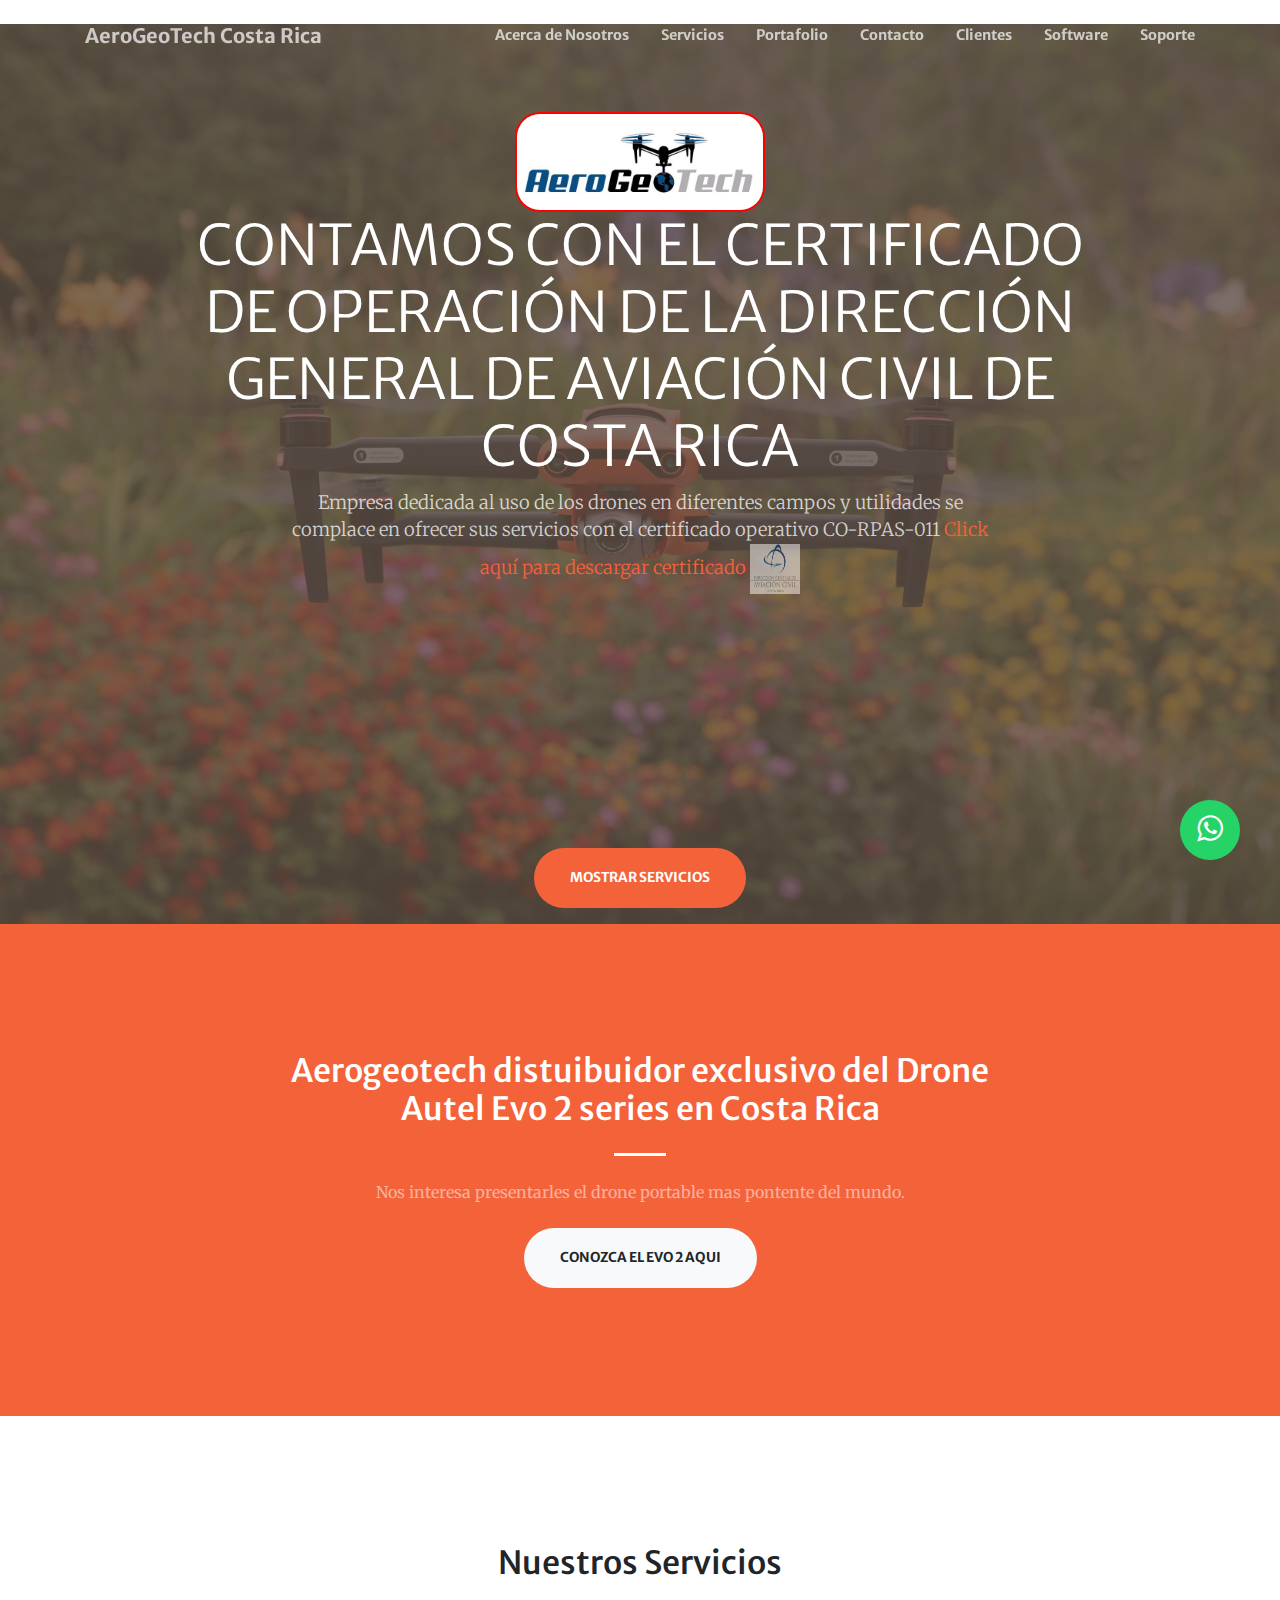
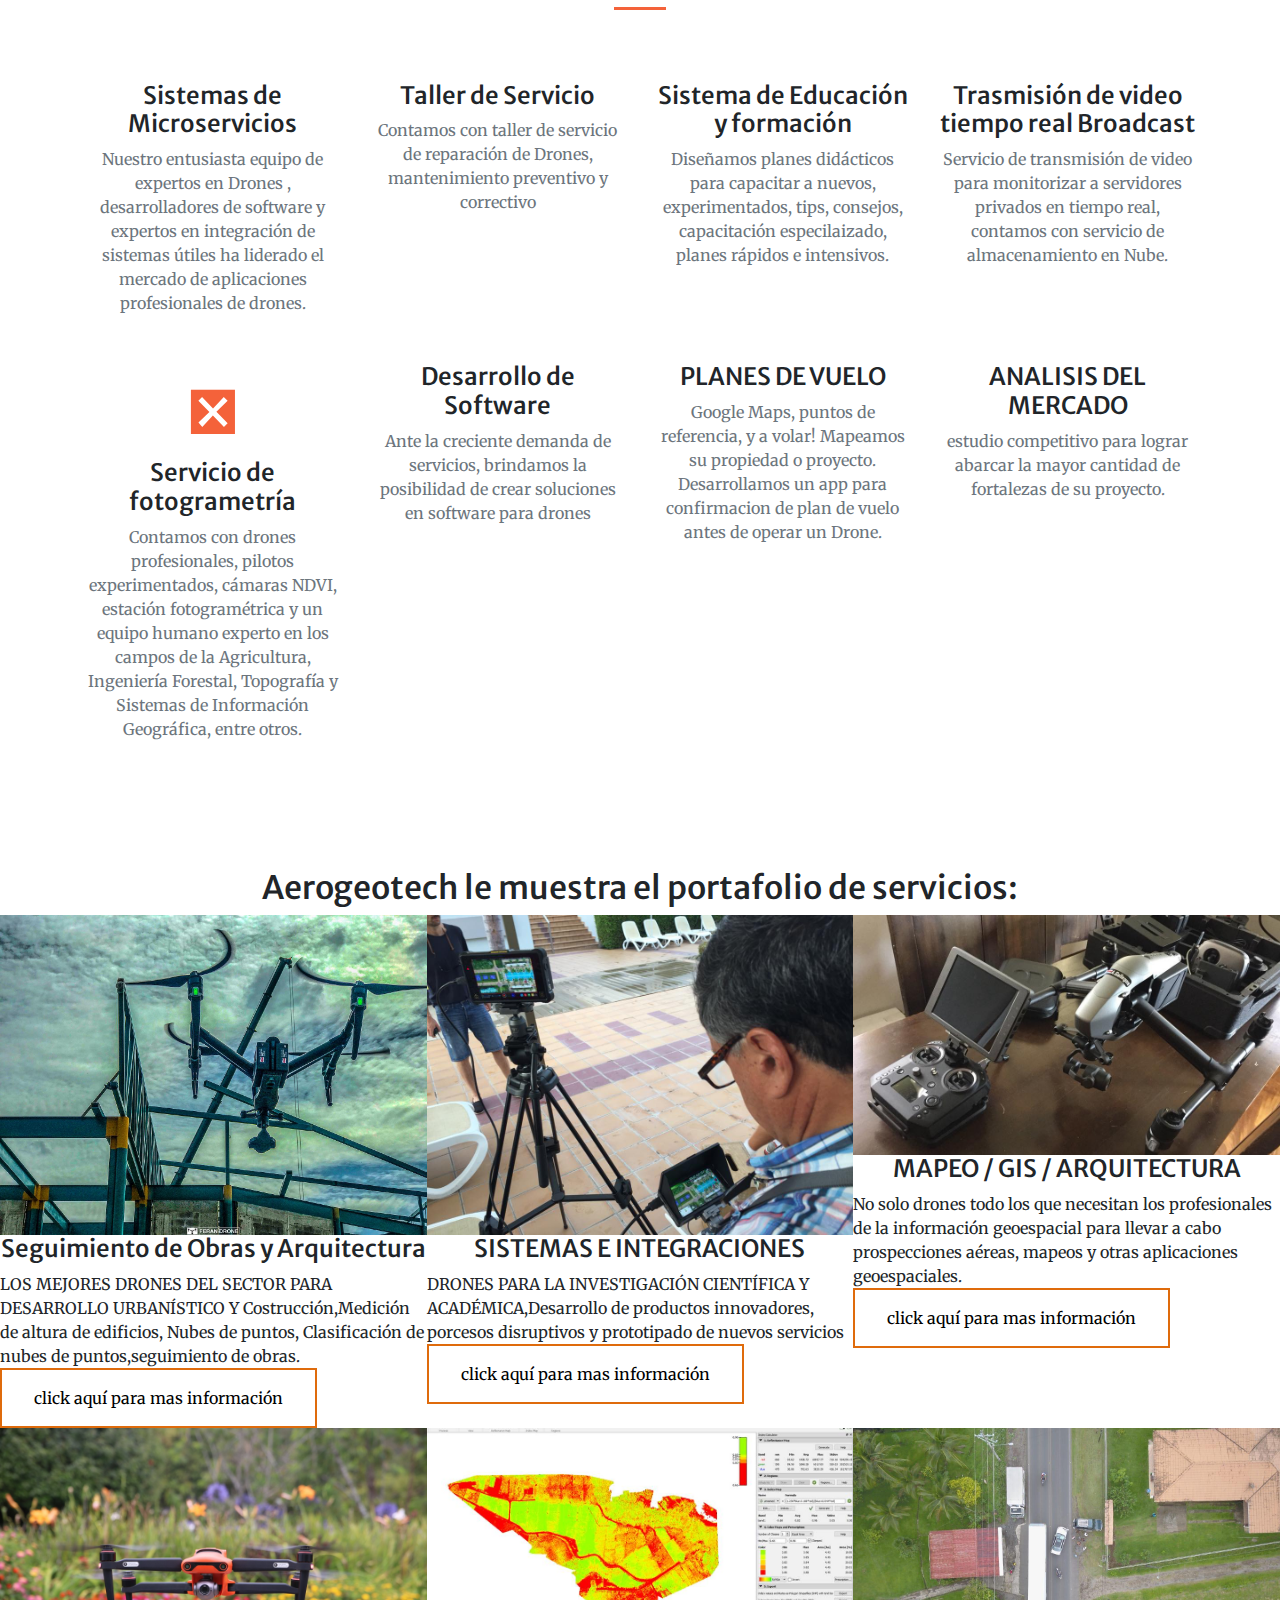
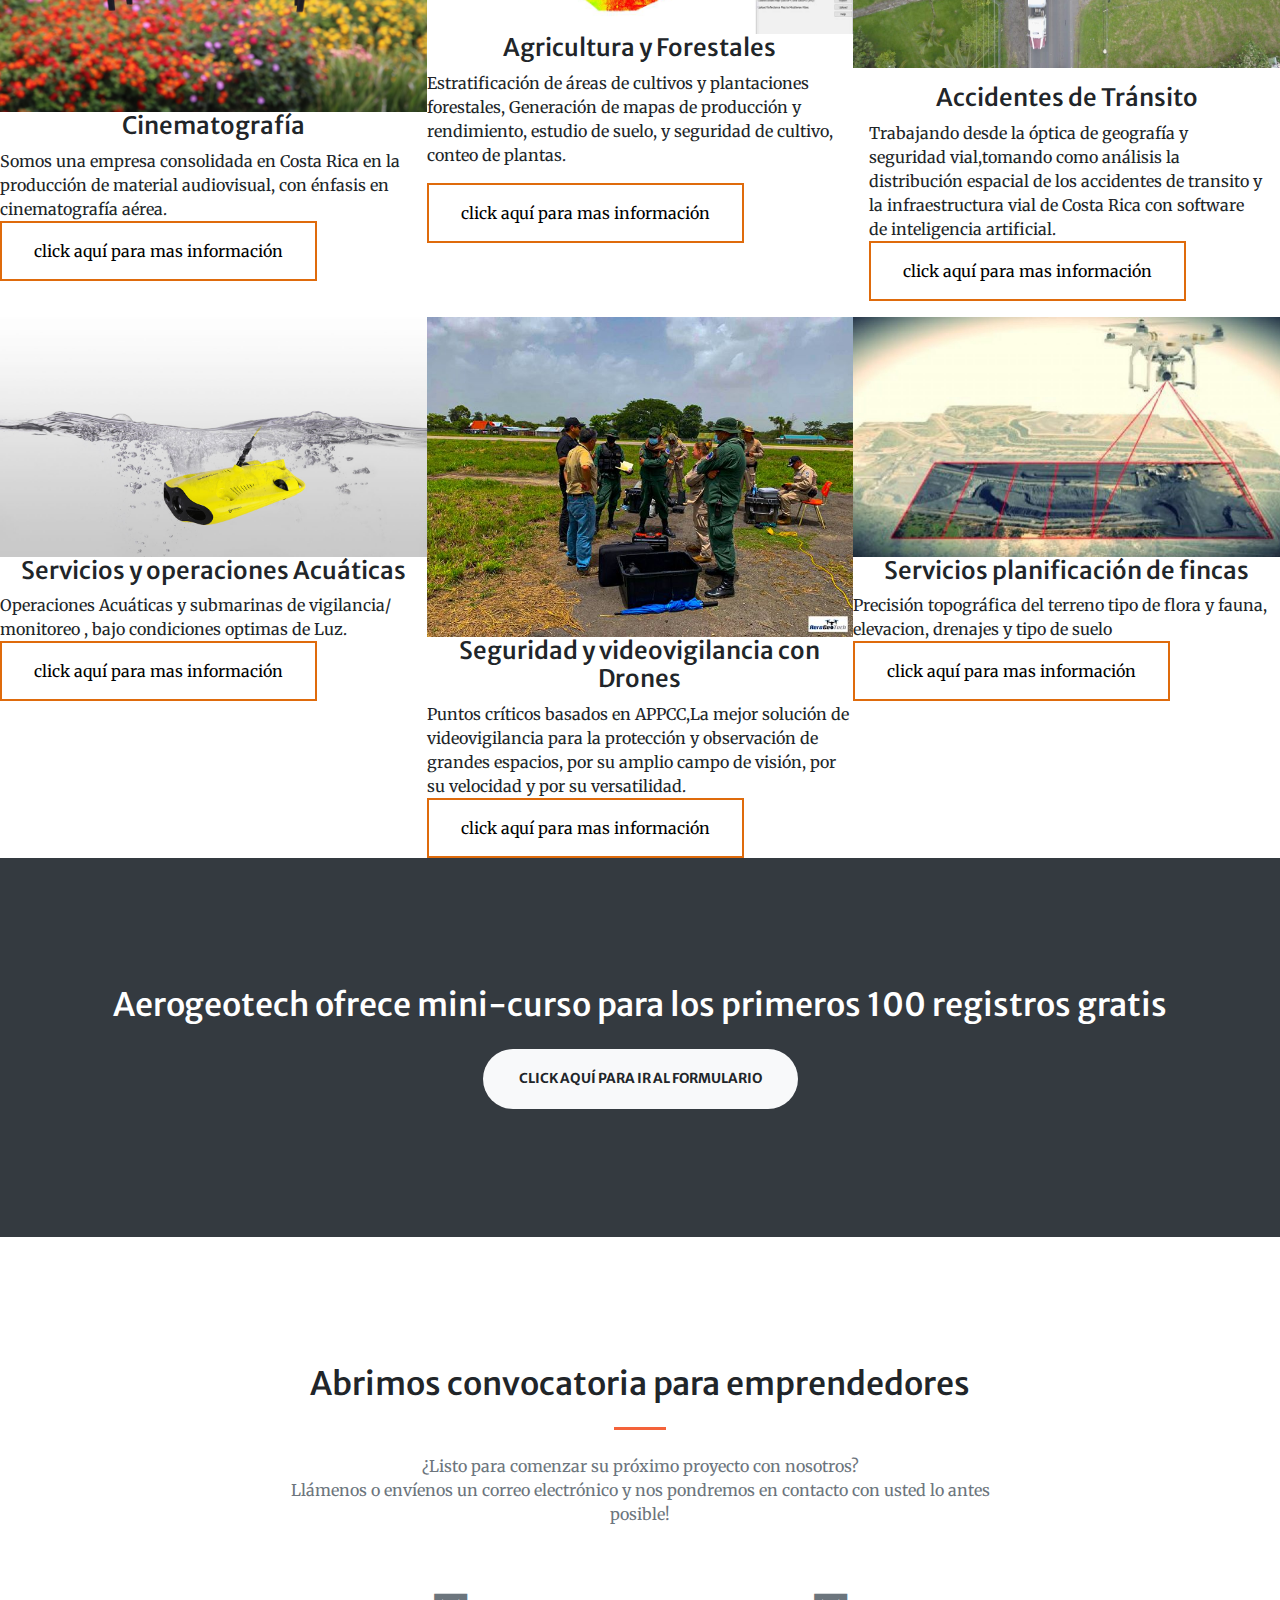
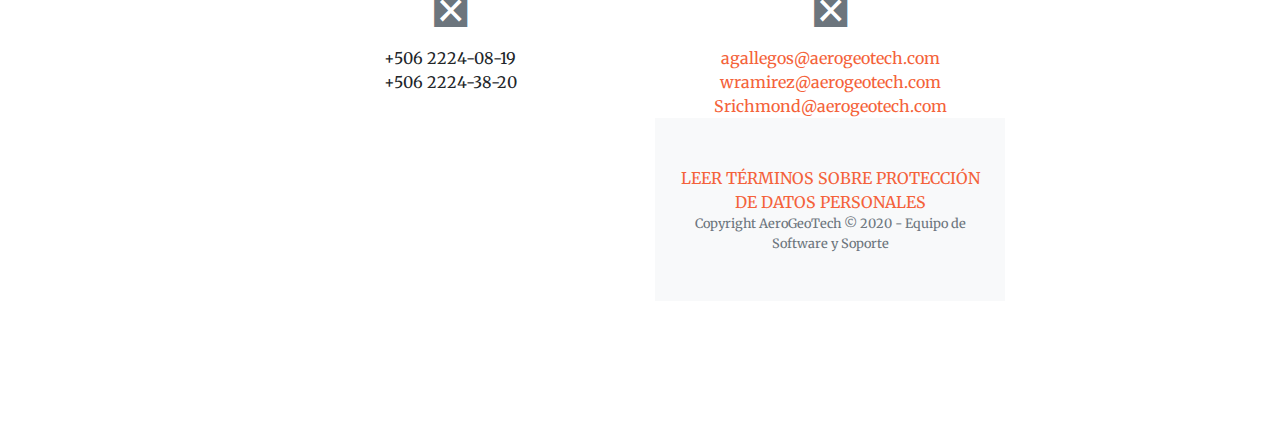
==== commit e47dc9de: "fe" ====
--- a/index.html
+++ b/index.html
@@ -34,7 +34,16 @@
 
     <link href="css/styles.css" rel="stylesheet" />
   </head>
-
+  <head>
+    <meta charset="utf-8">
+    <meta http-equiv="X-UA-Compatible" content="IE=edge">
+    <title>Prueba WhatsApp</title>
+    <link rel="stylesheet" href="https://stackpath.bootstrapcdn.com/font-awesome/4.7.0/css/font-awesome.min.css">
+  </head>
+  <body>
+    <a href="https://wa.me/50685134128?text=Me%20gustaría%20saber%20el%20precio%20del%20servicio" class="whatsapp" target="_blank"> <i class="fa fa-whatsapp whatsapp-icon"></i></a>
+    
+  </body>
   <body id="page-top">
 
     <body class="body-bg">
@@ -360,7 +369,7 @@
               </div>
             </div>
               <div class="col-lg-4 col-sm-6">
-                <a class="portfolio-box" href="assets/img/fotogrametria.jpg"><img class="img-fluid" src="assets/img/fotogrametria.jpg"
+                <a class="portfolio-box" href="assets/fincas.PNG"><img class="img-fluid" src="assets/img/fotogrametria.jpg"
                     alt="" /></a>
                   <div class="portfolio-box-caption">
                     <h4>Servicios planificación de fincas 
--- a/css/styles.css
+++ b/css/styles.css
@@ -1,5 +1,23 @@
 @charset "UTF-8";
 
+
+.whatsapp {
+  position:fixed;
+  width:60px;
+  height:60px;
+  bottom:40px;
+  right:40px;
+  background-color:#25d366;
+  color:#FFF;
+  border-radius:50px;
+  text-align:center;
+  font-size:30px;
+  z-index:100;
+}
+
+.whatsapp-icon {
+  margin-top:13px;
+}
 h4{
   text-align: center;
 }
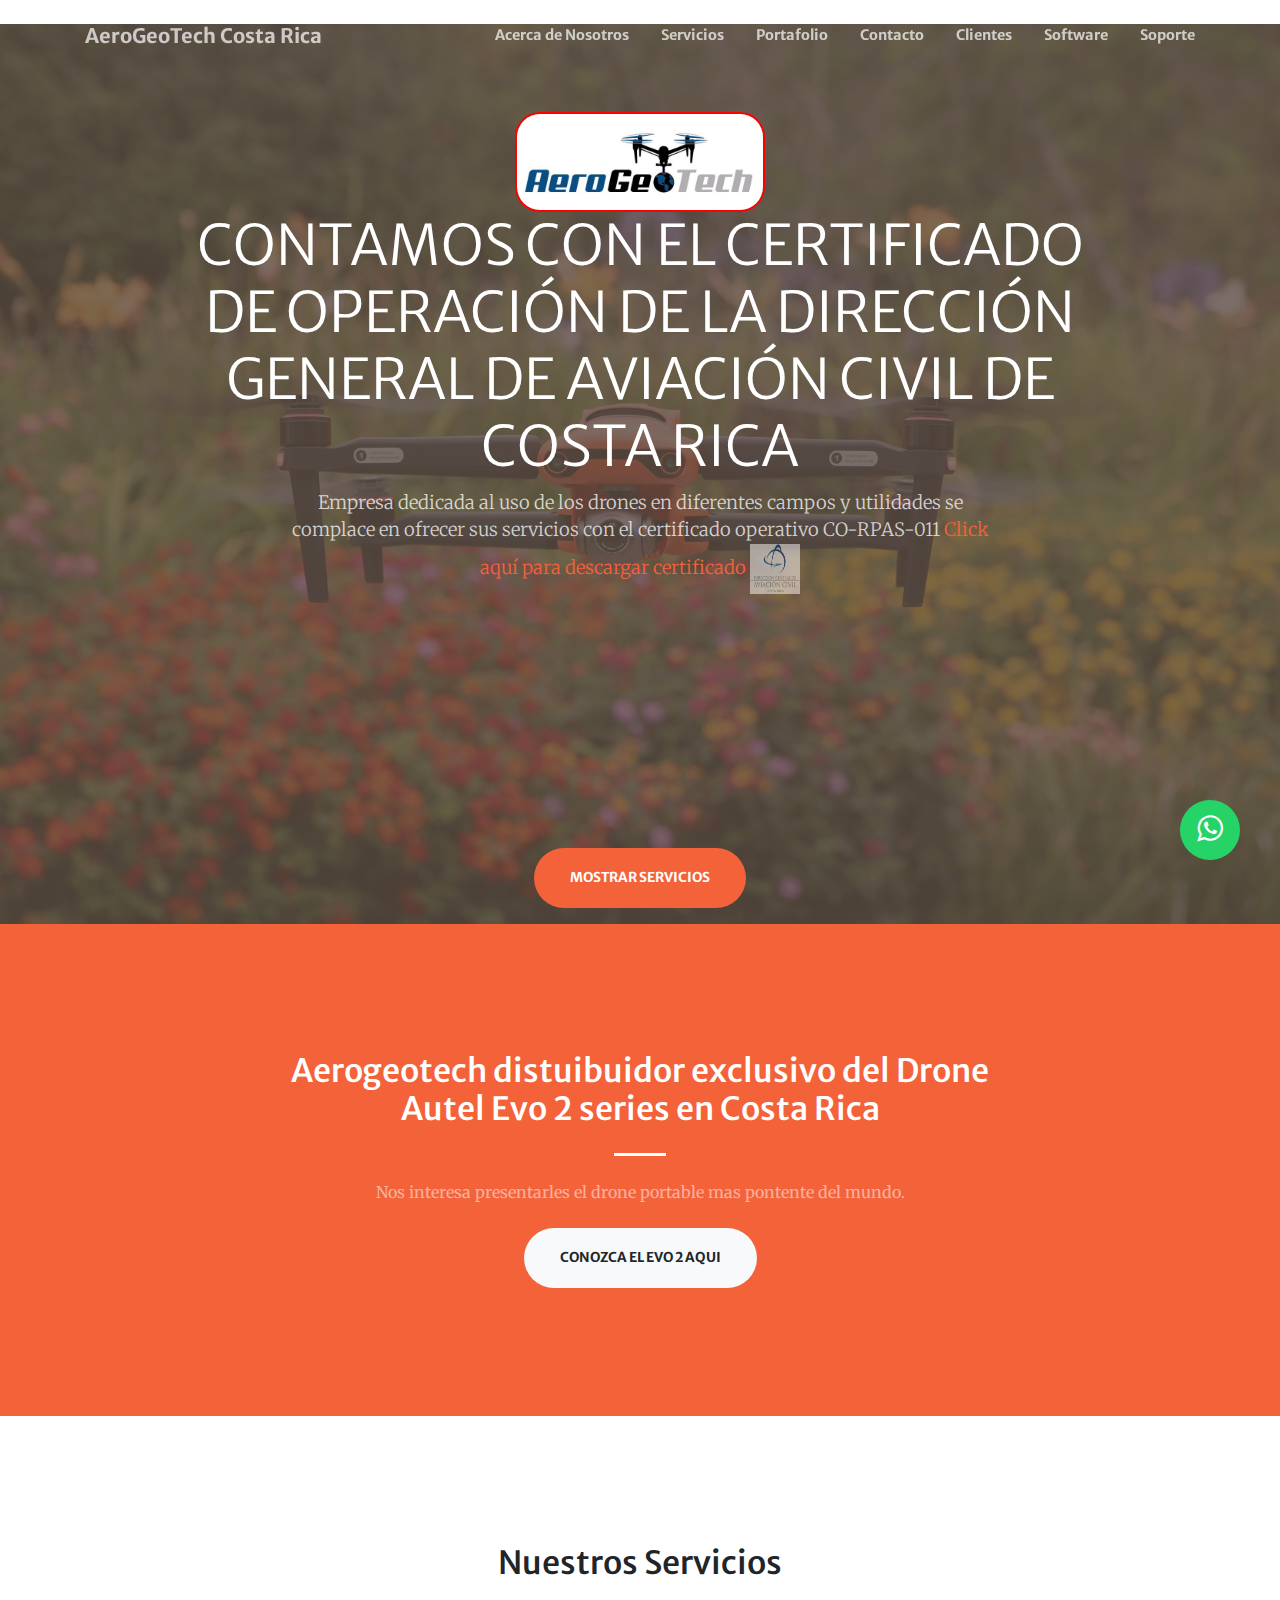
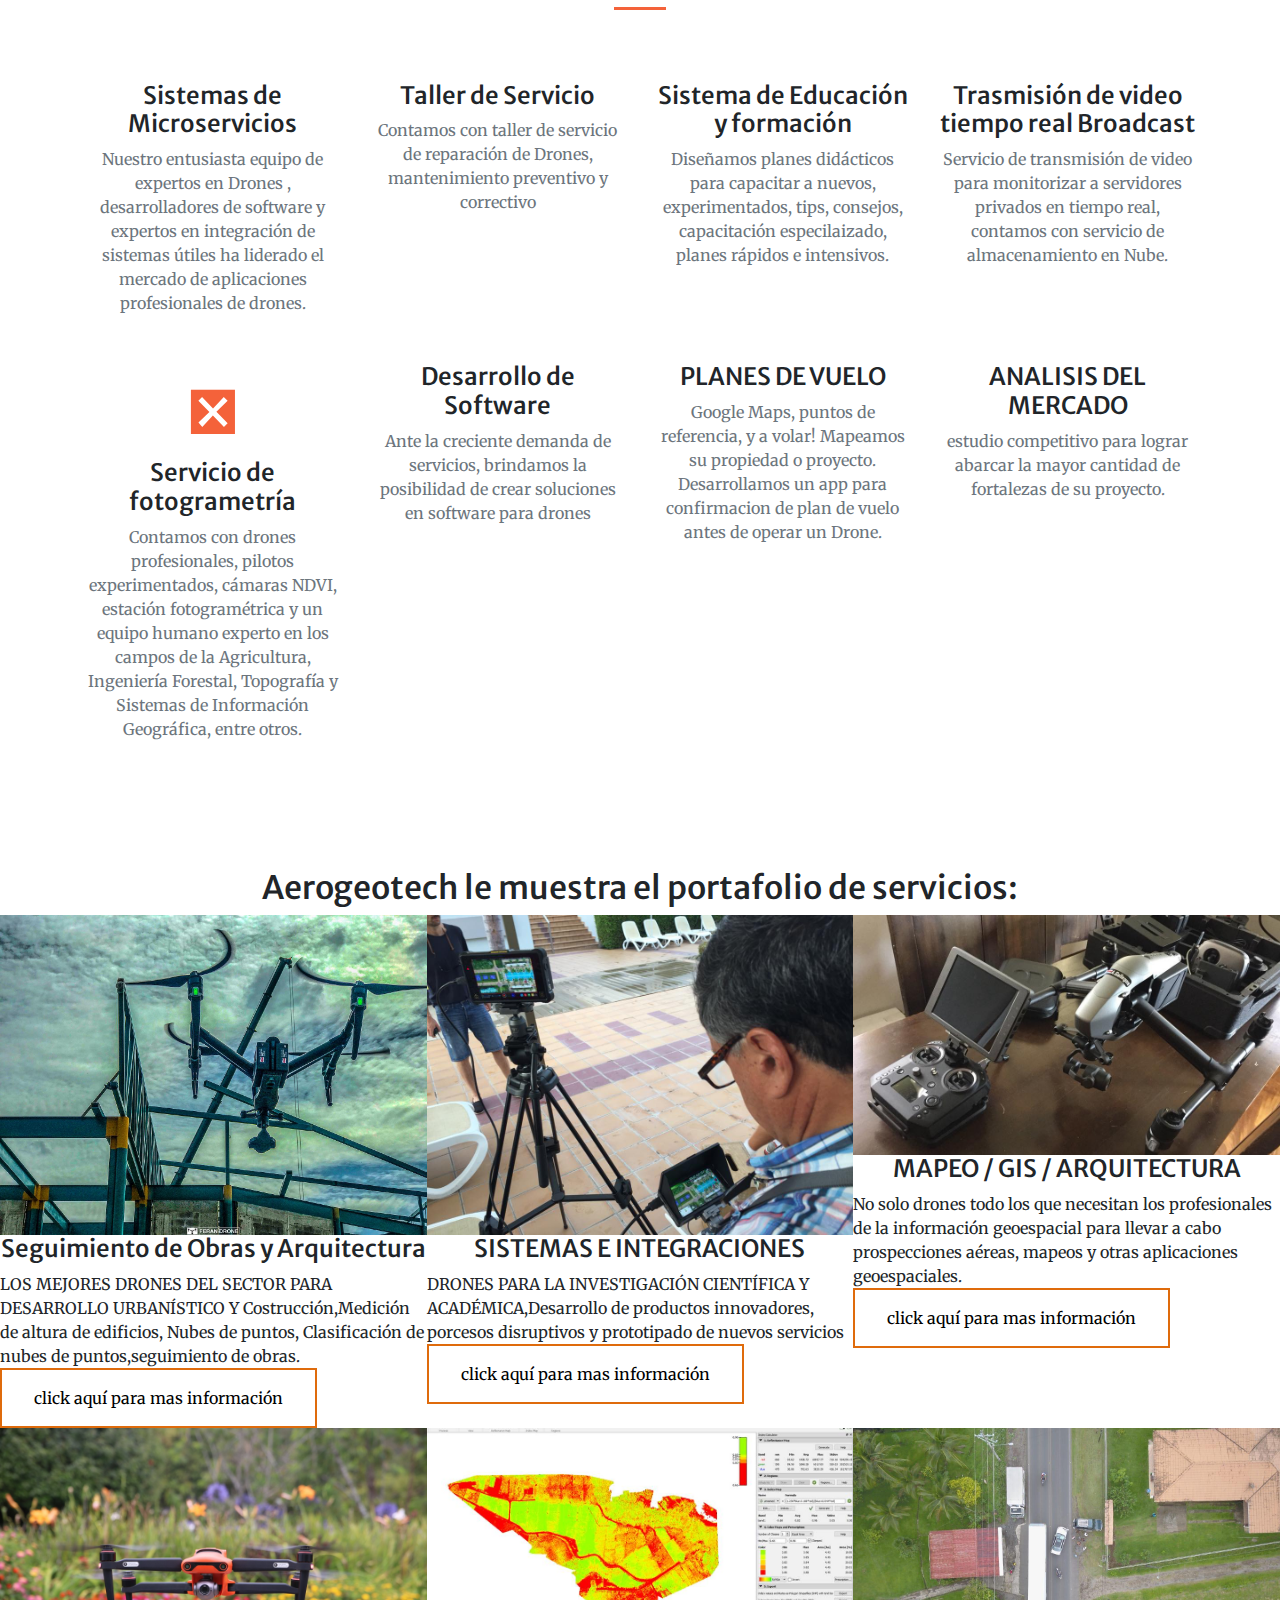
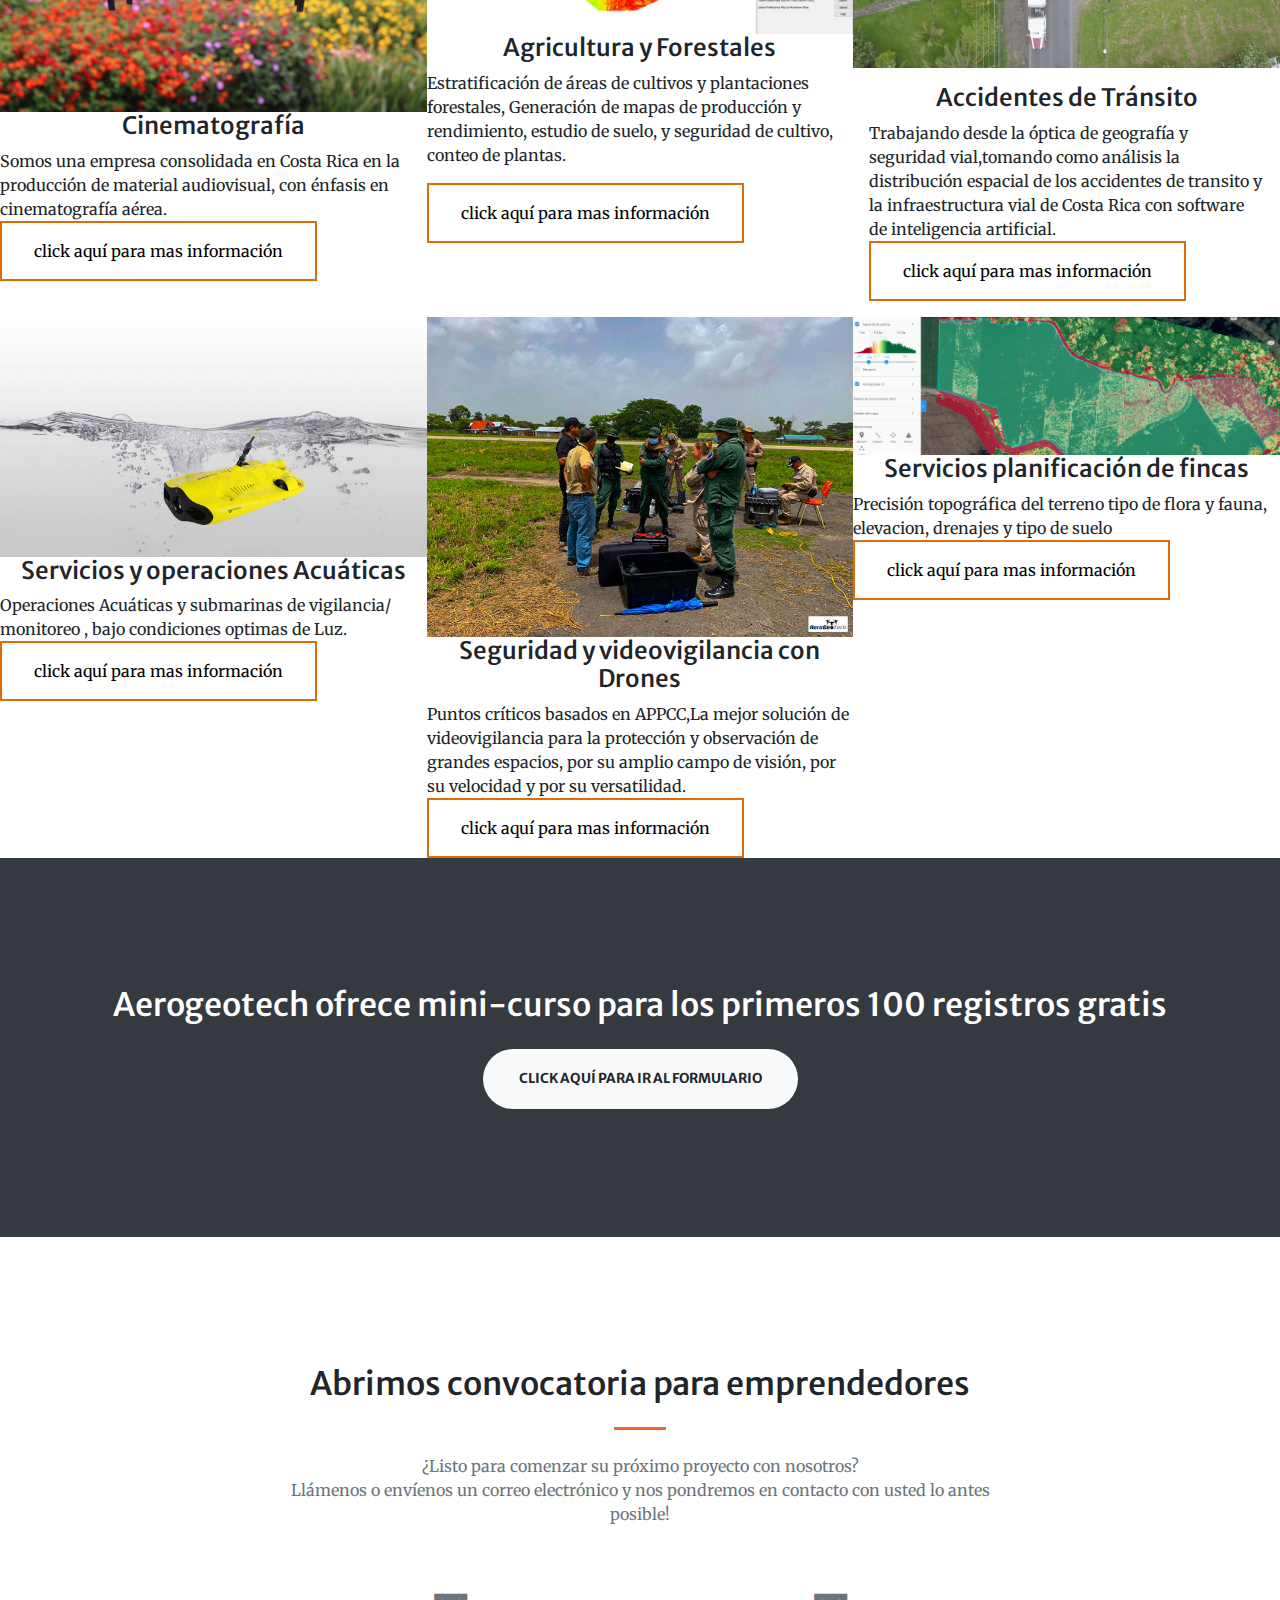
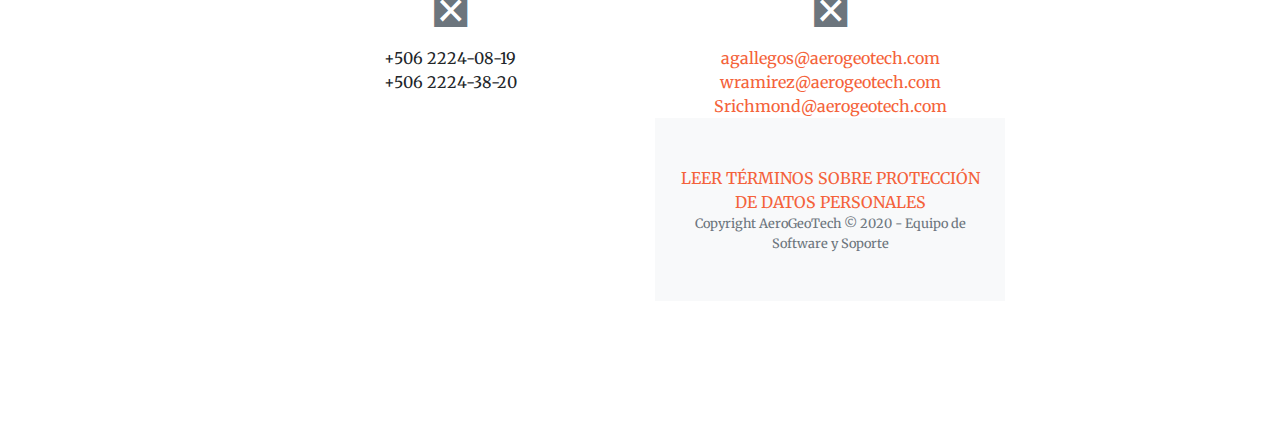
==== commit 8ed3ce53: "re4rt" ====
--- a/index.html
+++ b/index.html
@@ -369,7 +369,7 @@
               </div>
             </div>
               <div class="col-lg-4 col-sm-6">
-                <a class="portfolio-box" href="assets/fincas.PNG"><img class="img-fluid" src="assets/img/fotogrametria.jpg"
+                <a class="portfolio-box" href="assets/fincas.PNG"><img class="img-fluid" src="assets/fincas.PNG"
                     alt="" /></a>
                   <div class="portfolio-box-caption">
                     <h4>Servicios planificación de fincas 
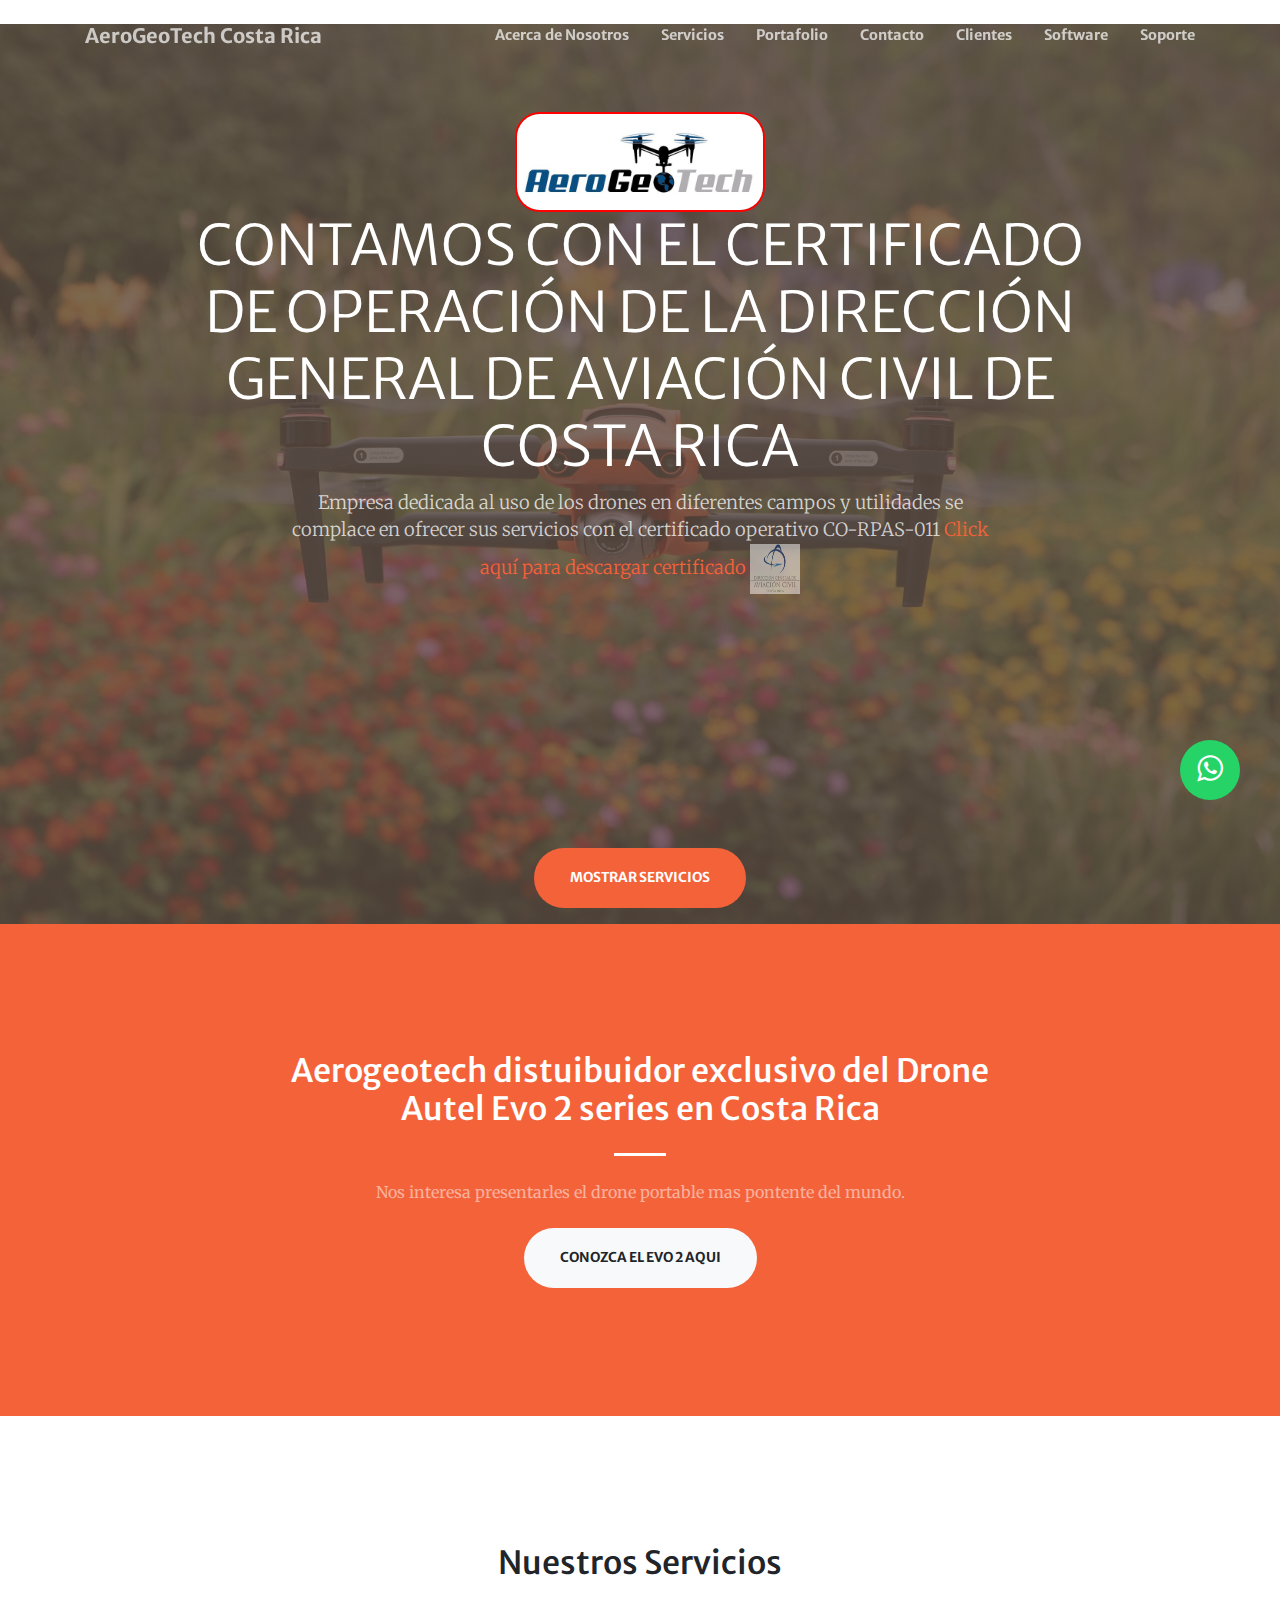
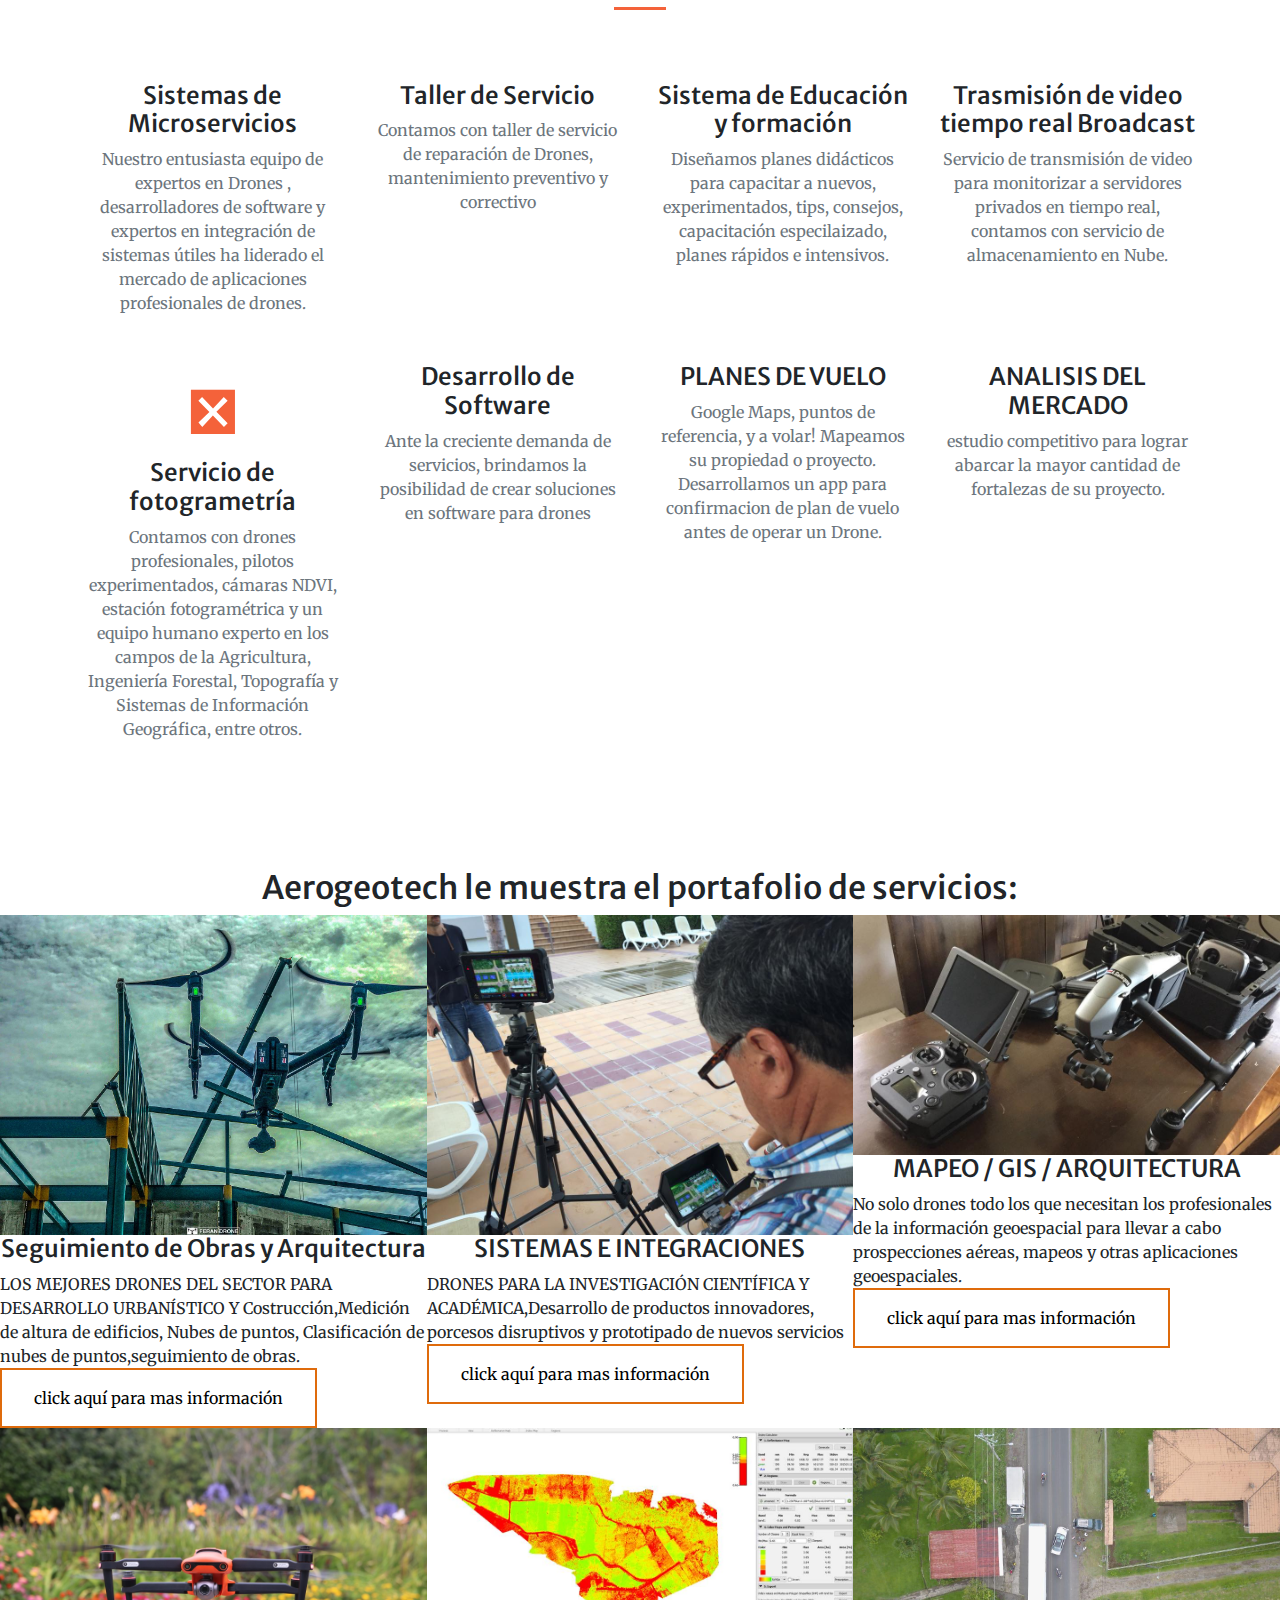
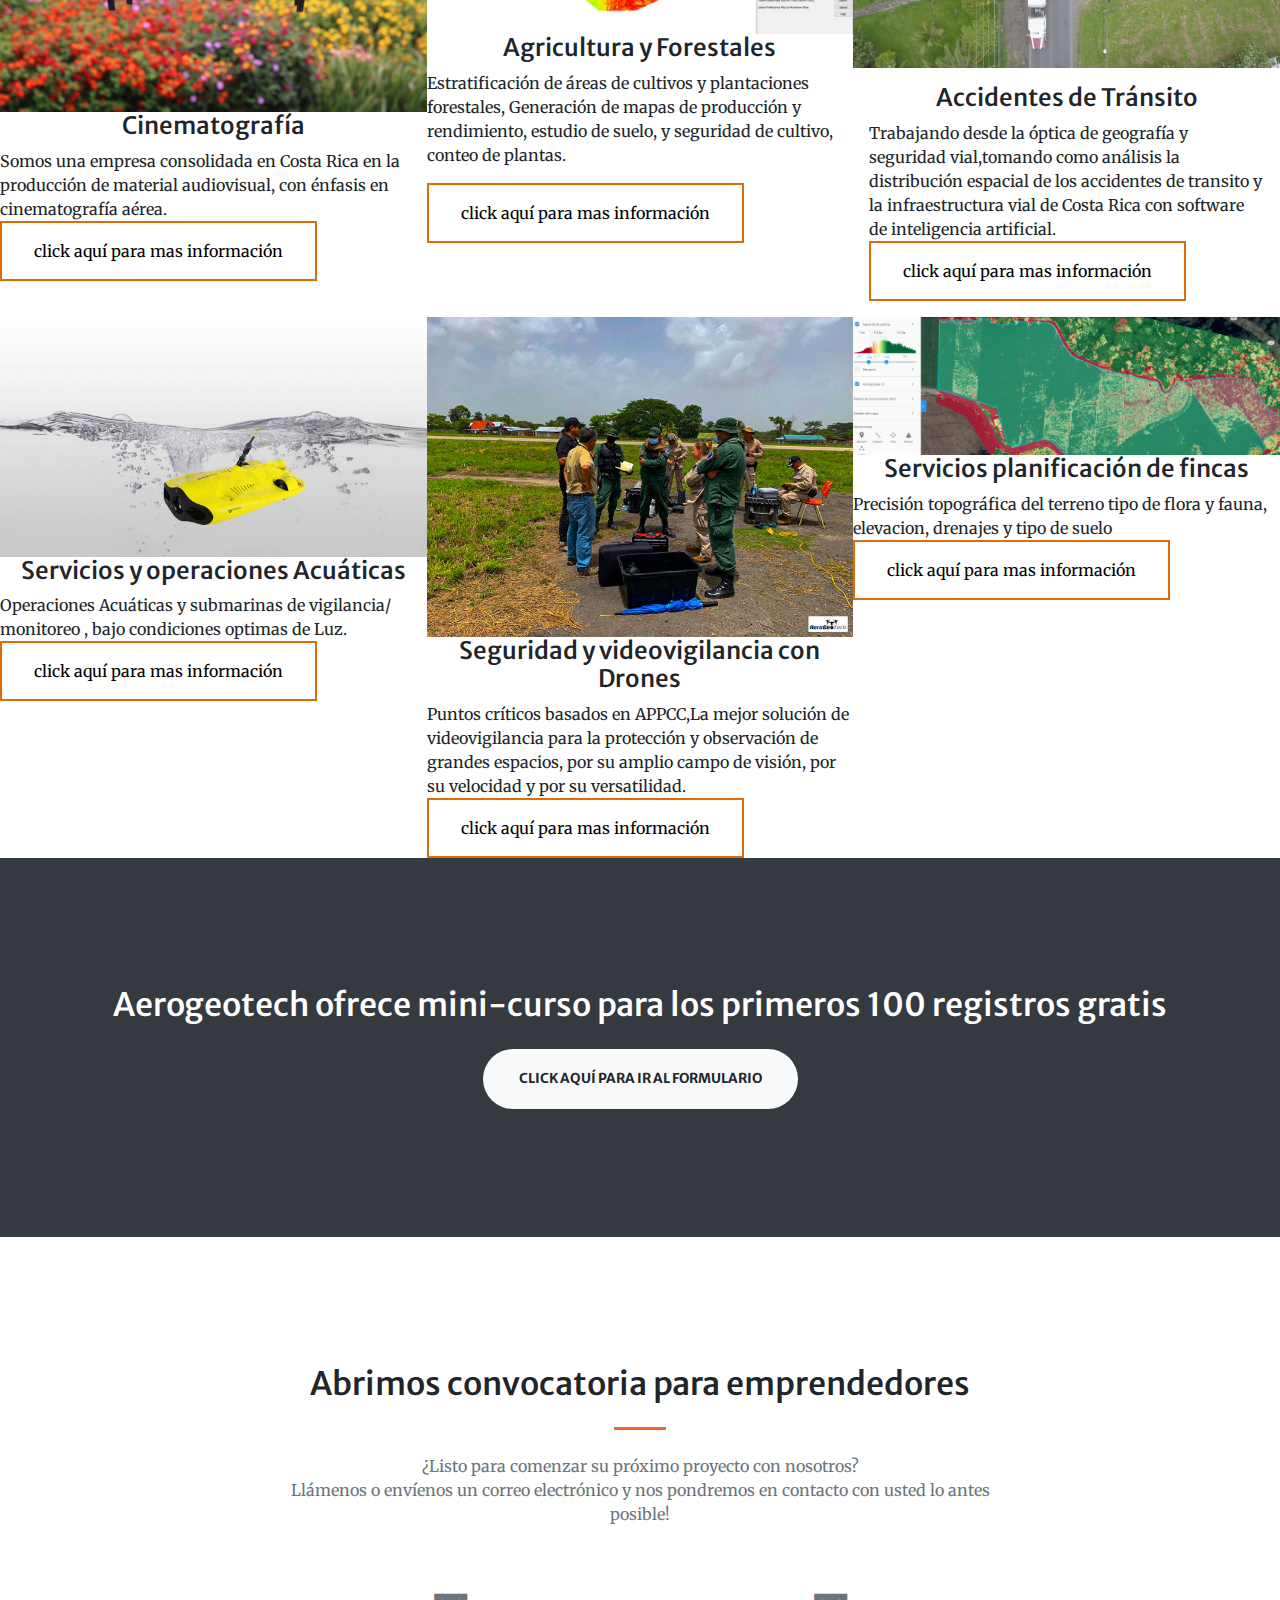
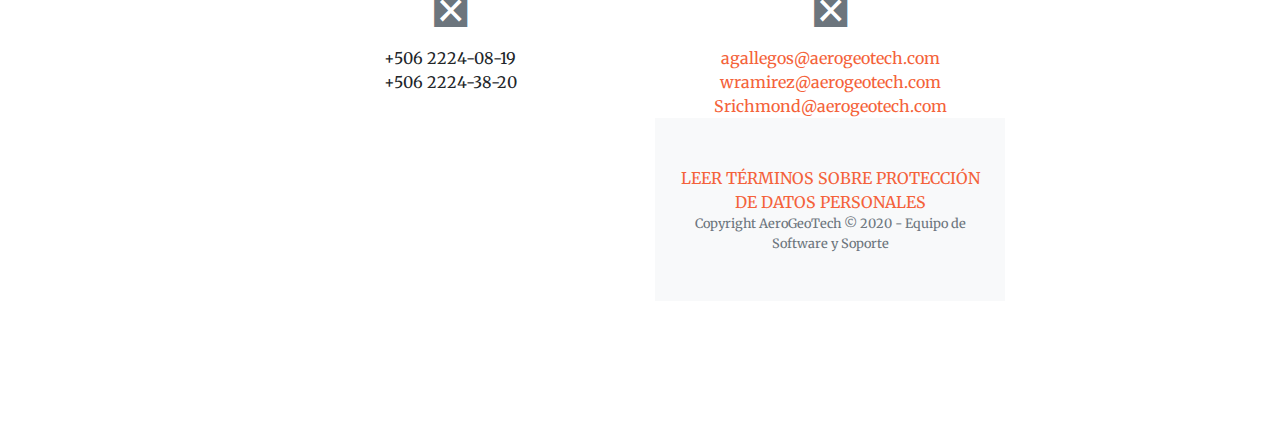
==== commit b232f7c2: "sasa" ====
--- a/index.html
+++ b/index.html
@@ -33,13 +33,10 @@
       rel="stylesheet" />
 
     <link href="css/styles.css" rel="stylesheet" />
-  </head>
-  <head>
-    <meta charset="utf-8">
-    <meta http-equiv="X-UA-Compatible" content="IE=edge">
-    <title>Prueba WhatsApp</title>
+
     <link rel="stylesheet" href="https://stackpath.bootstrapcdn.com/font-awesome/4.7.0/css/font-awesome.min.css">
   </head>
+ 
   <body>
     <a href="https://wa.me/50685134128?text=Me%20gustaría%20saber%20el%20precio%20del%20servicio" class="whatsapp" target="_blank"> <i class="fa fa-whatsapp whatsapp-icon"></i></a>
     
--- a/css/styles.css
+++ b/css/styles.css
@@ -5,19 +5,20 @@
   position:fixed;
   width:60px;
   height:60px;
-  bottom:40px;
+  bottom:100px;
   right:40px;
   background-color:#25d366;
   color:#FFF;
   border-radius:50px;
   text-align:center;
   font-size:30px;
-  z-index:100;
+  z-index:80;
 }
 
 .whatsapp-icon {
   margin-top:13px;
 }
+
 h4{
   text-align: center;
 }
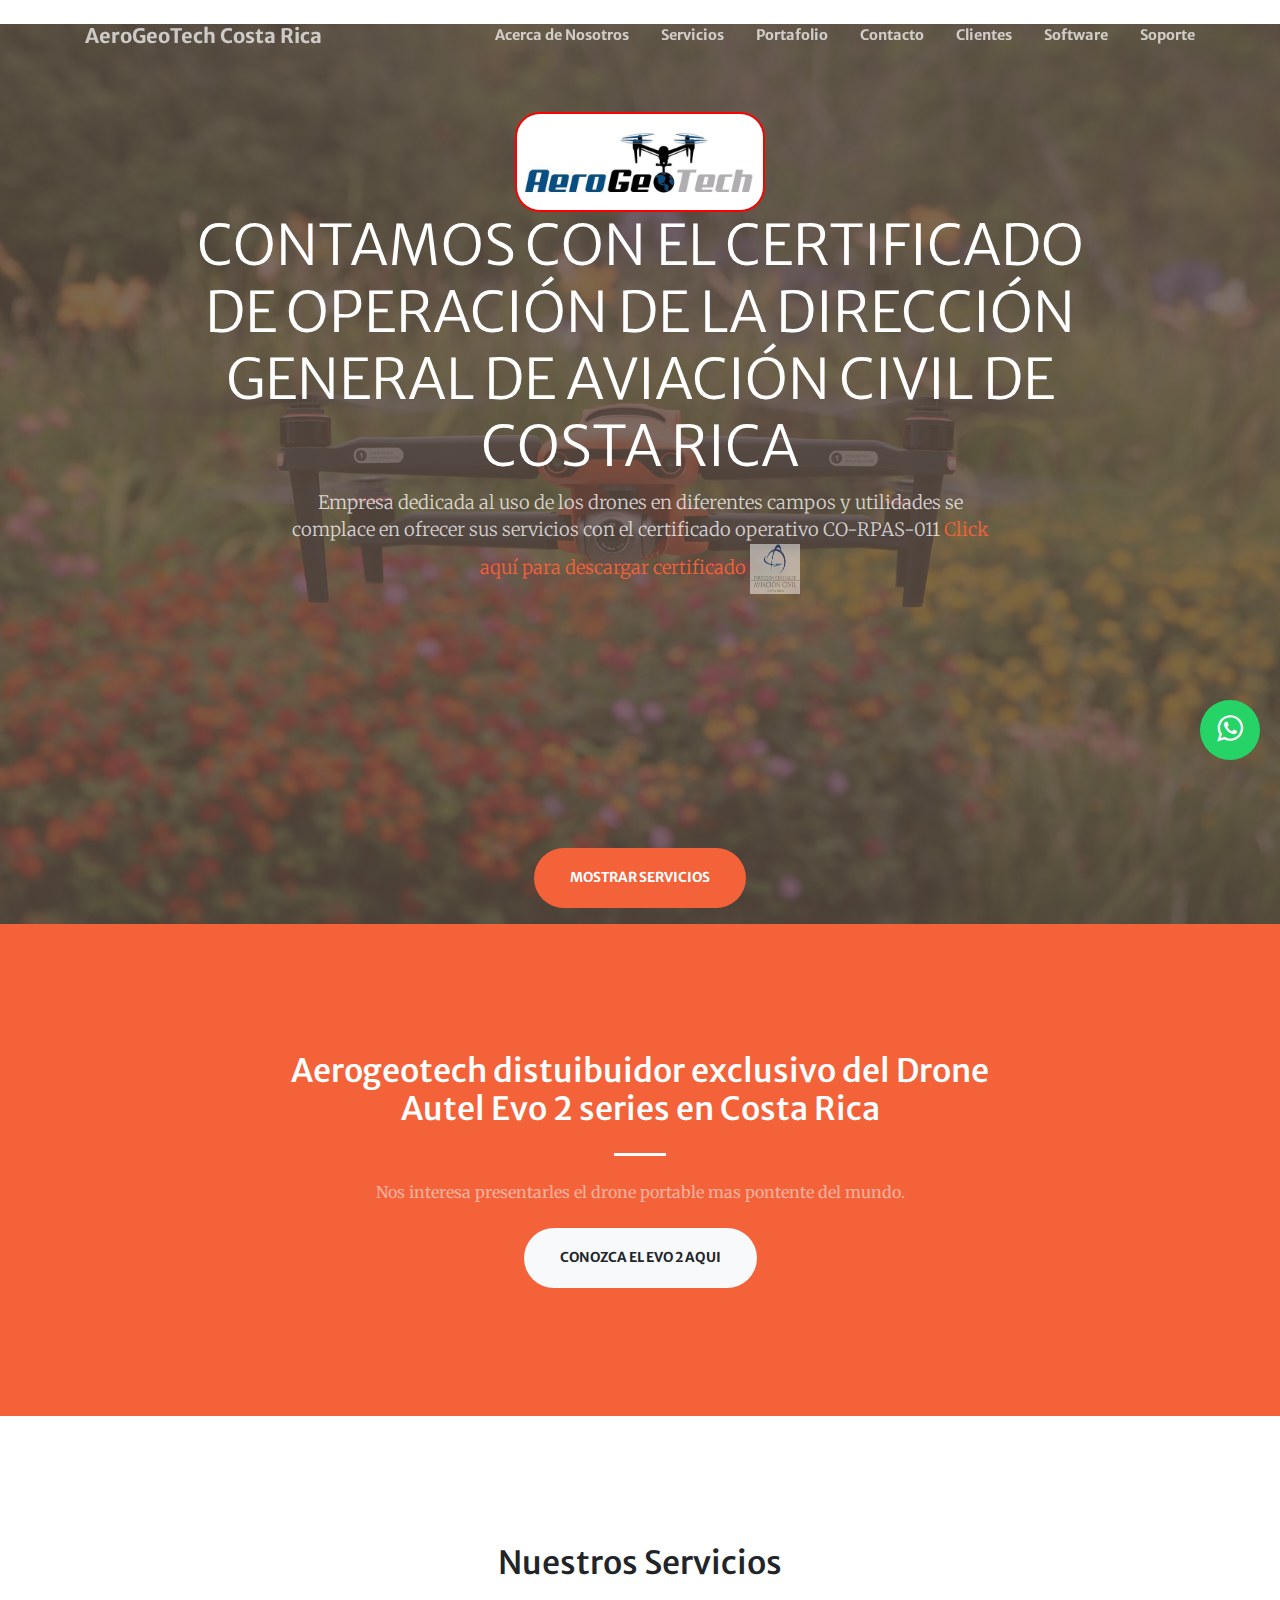
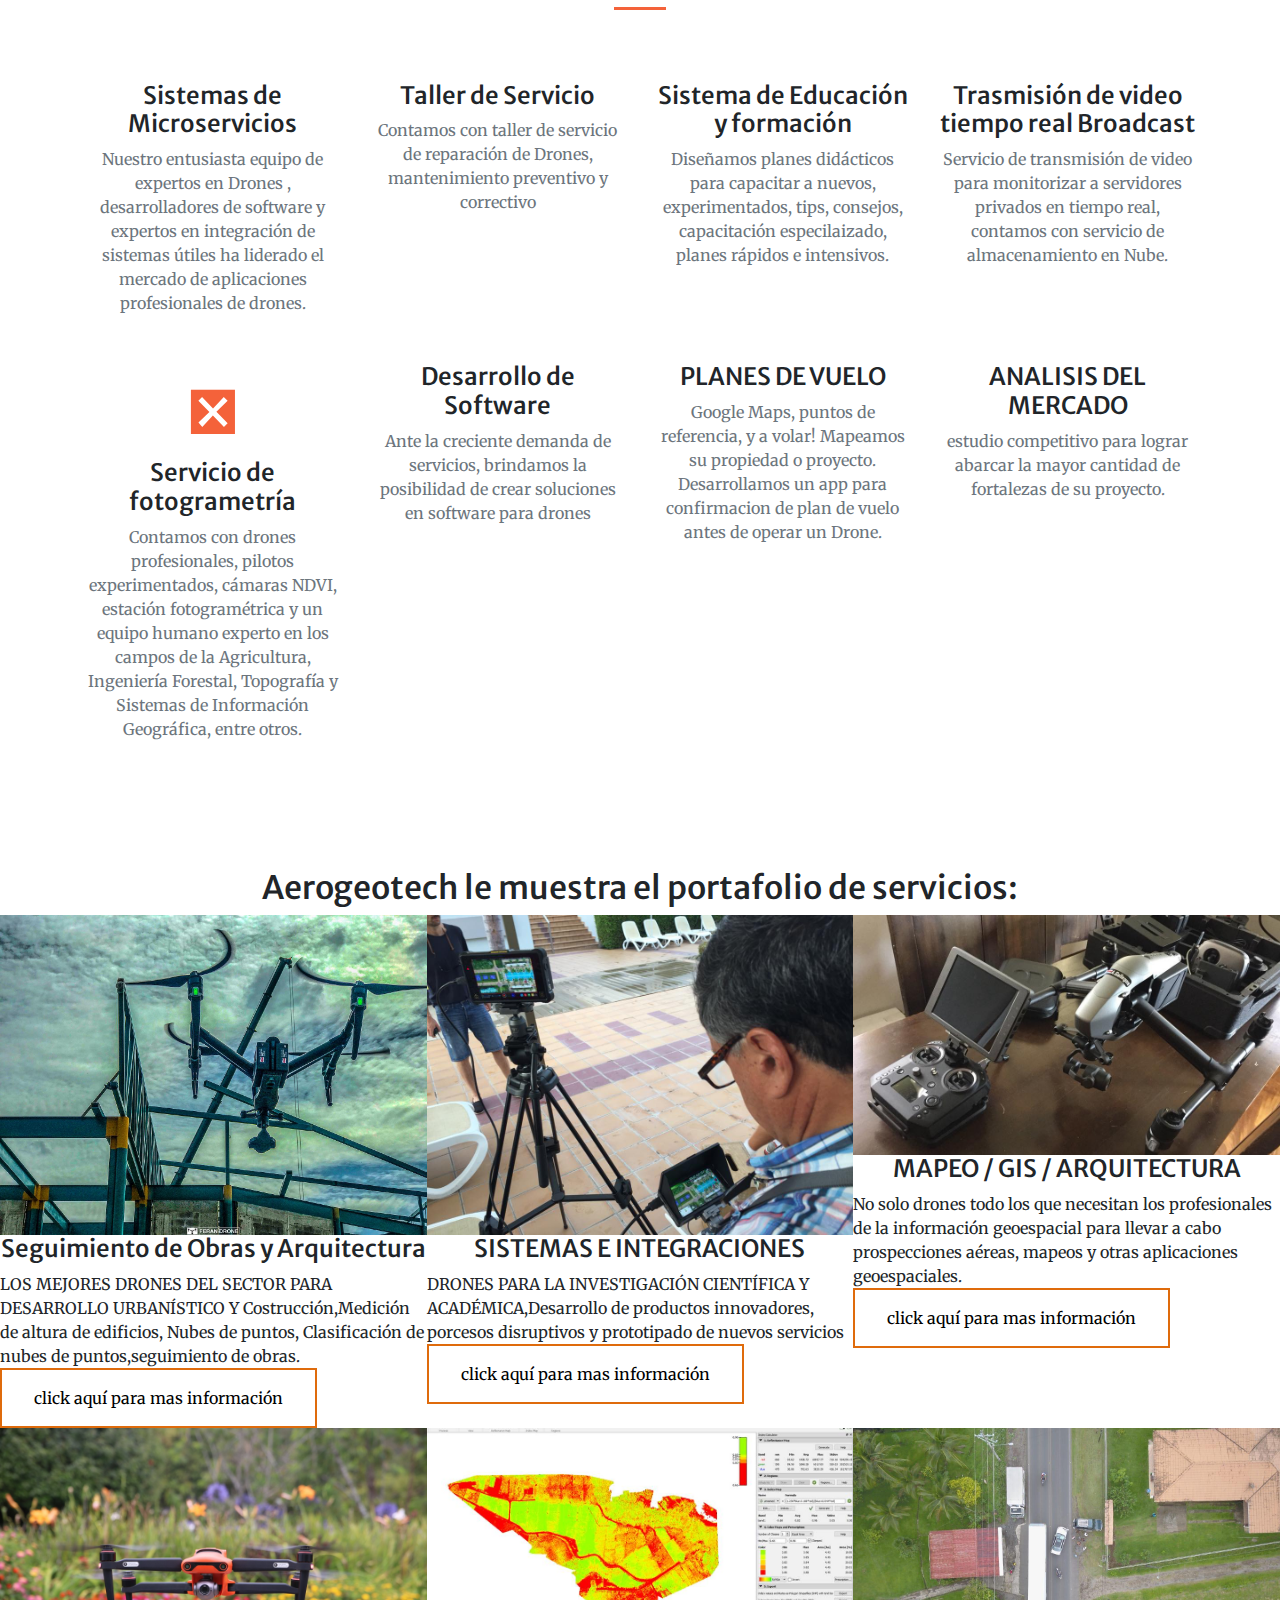
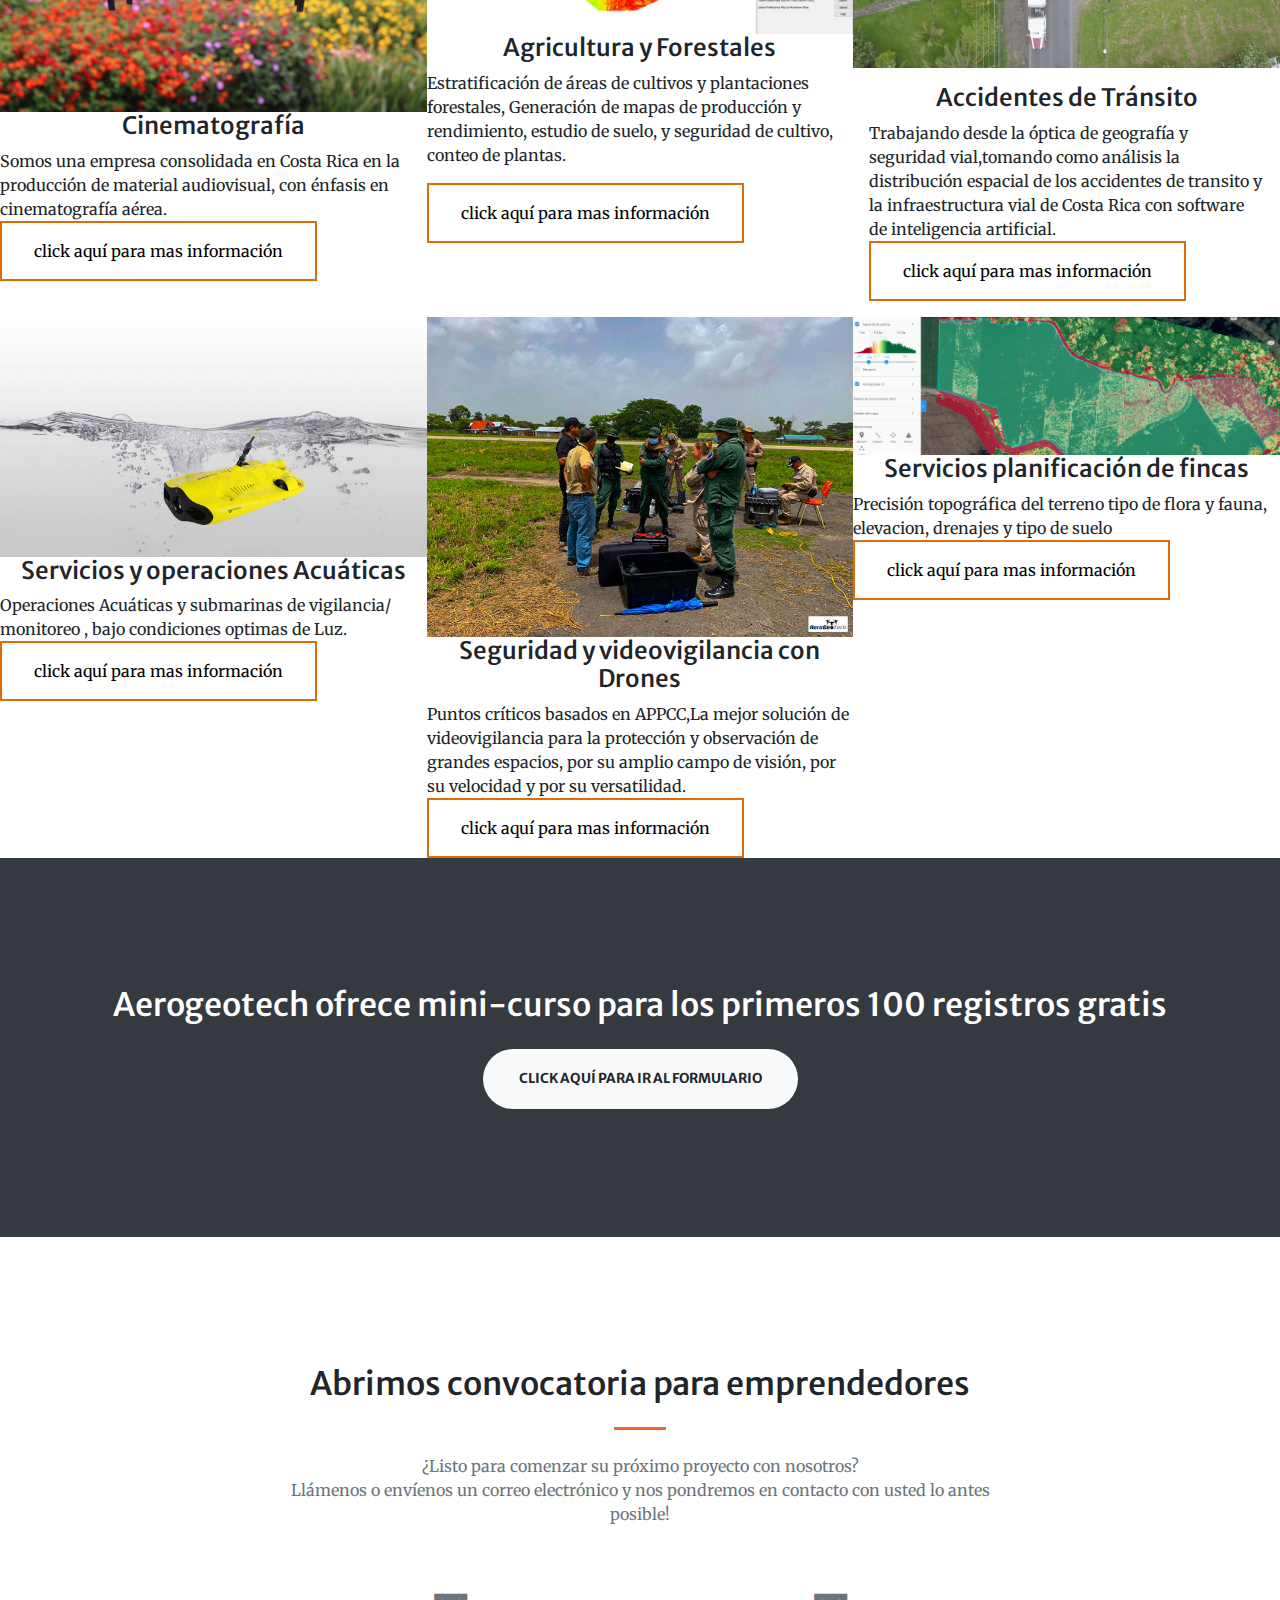
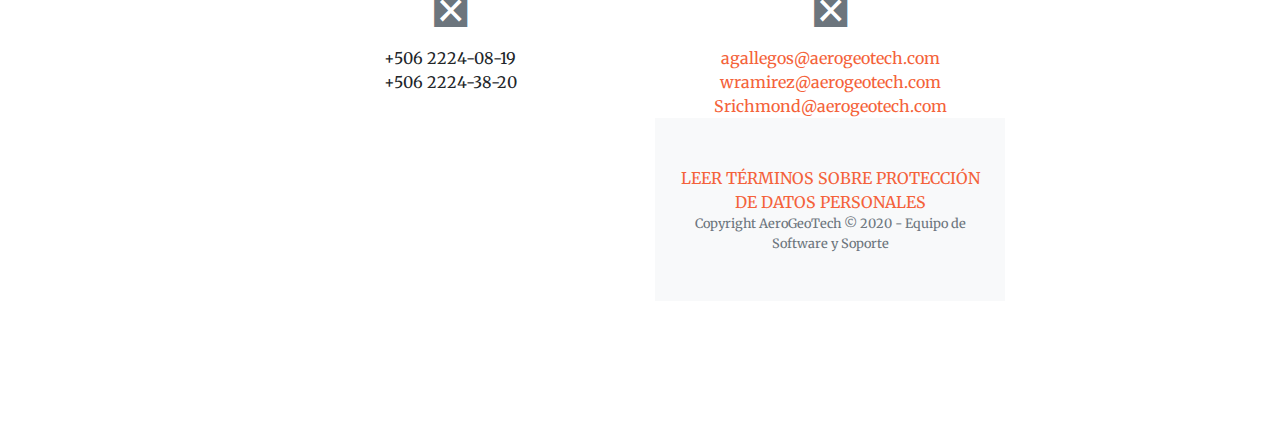
==== commit 46d8efea: "Update index.html" ====
--- a/index.html
+++ b/index.html
@@ -104,7 +104,7 @@
             <li class="nav-item"><a class="nav-link js-scroll-trigger" href="#portfolio">Portafolio</a></li>
             <li class="nav-item"><a class="nav-link js-scroll-trigger" href="#contact">Contacto</a></li>
             <li class="nav-item"><a class="nav-link js-scroll-trigger" href="#Sponsors">Clientes</a></li>
-            <li class="nav-item"><a class="nav-link js-scroll-trigger" href="#Software">Software</a></li>
+            <li class="nav-item"><a class="nav-link js-scroll-trigger" href="https://aerogeotech.github.io/sistema/">Software</a></li>
             <li class="nav-item"><a class="nav-link js-scroll-trigger" href="#Soporte">Soporte</a></li>
 
           </ul>
--- a/css/styles.css
+++ b/css/styles.css
@@ -5,8 +5,8 @@
   position:fixed;
   width:60px;
   height:60px;
-  bottom:100px;
-  right:40px;
+  bottom:140px;
+  right:20px;
   background-color:#25d366;
   color:#FFF;
   border-radius:50px;
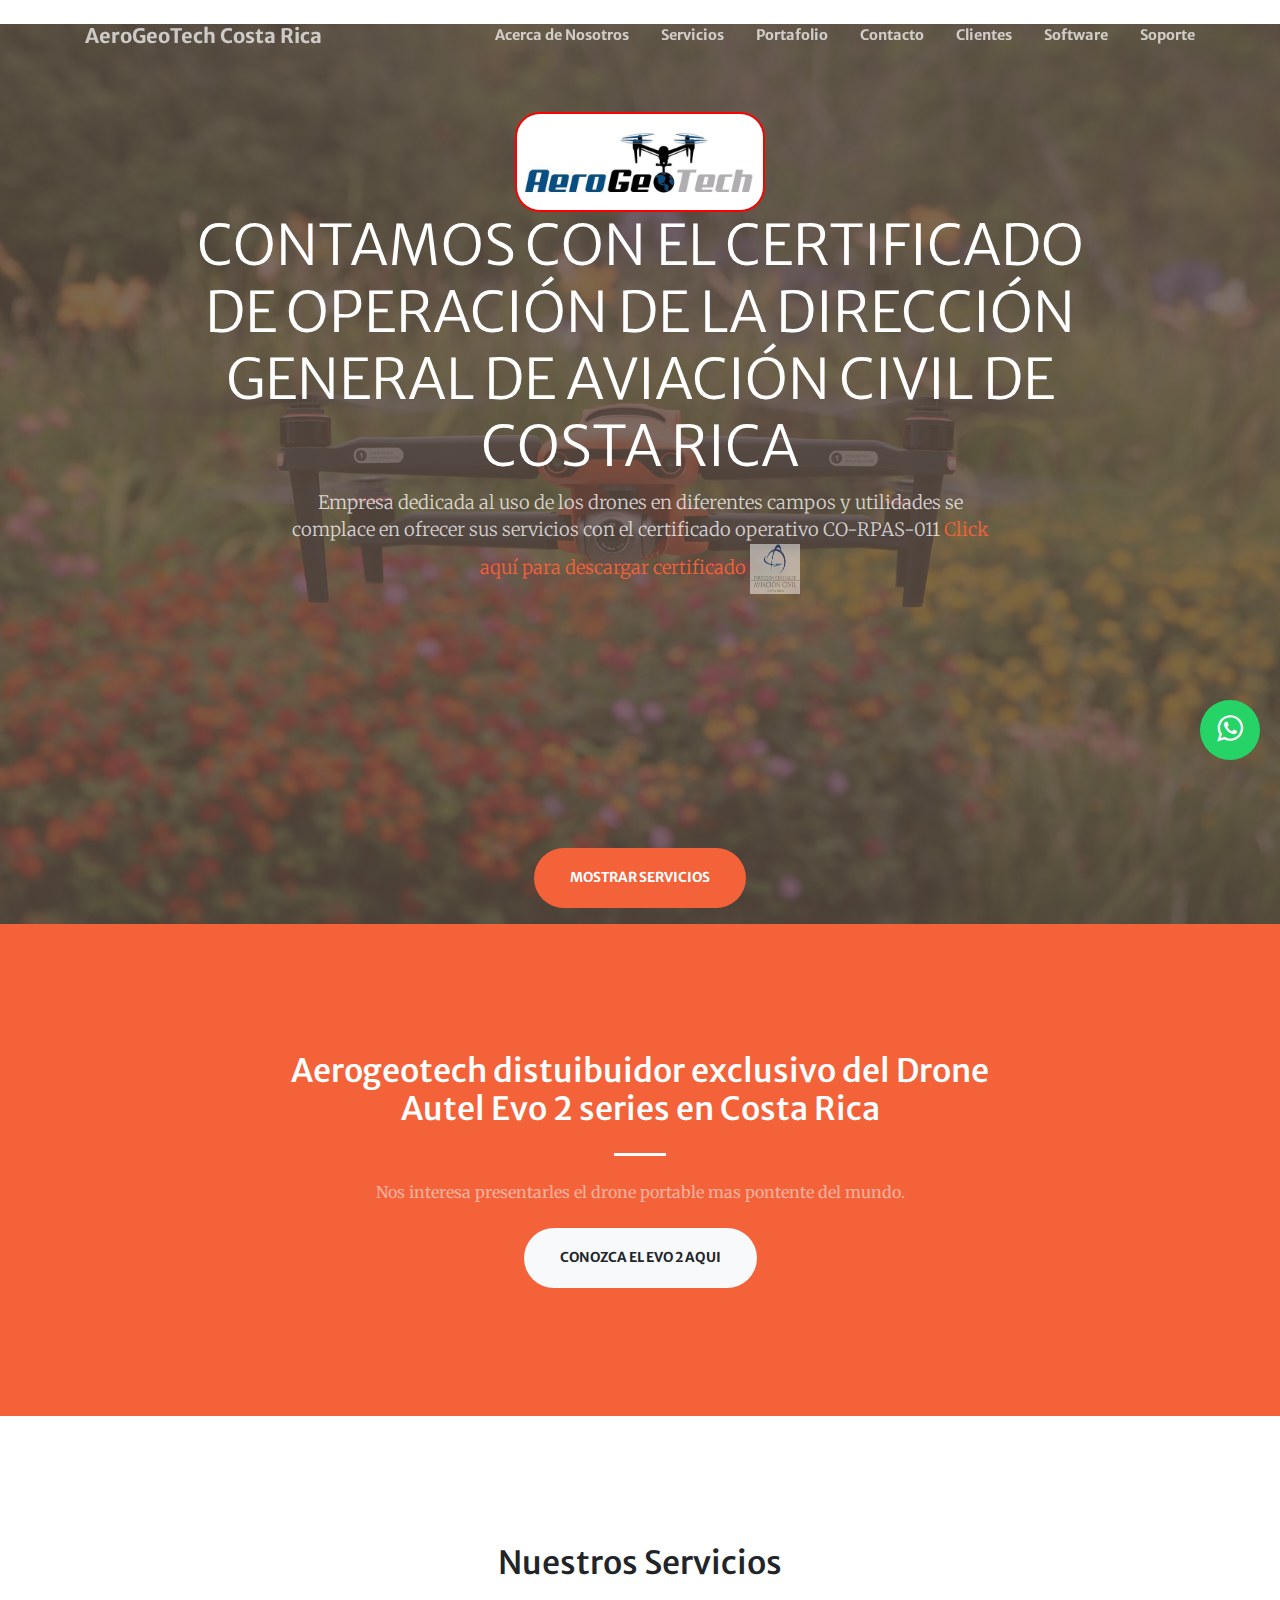
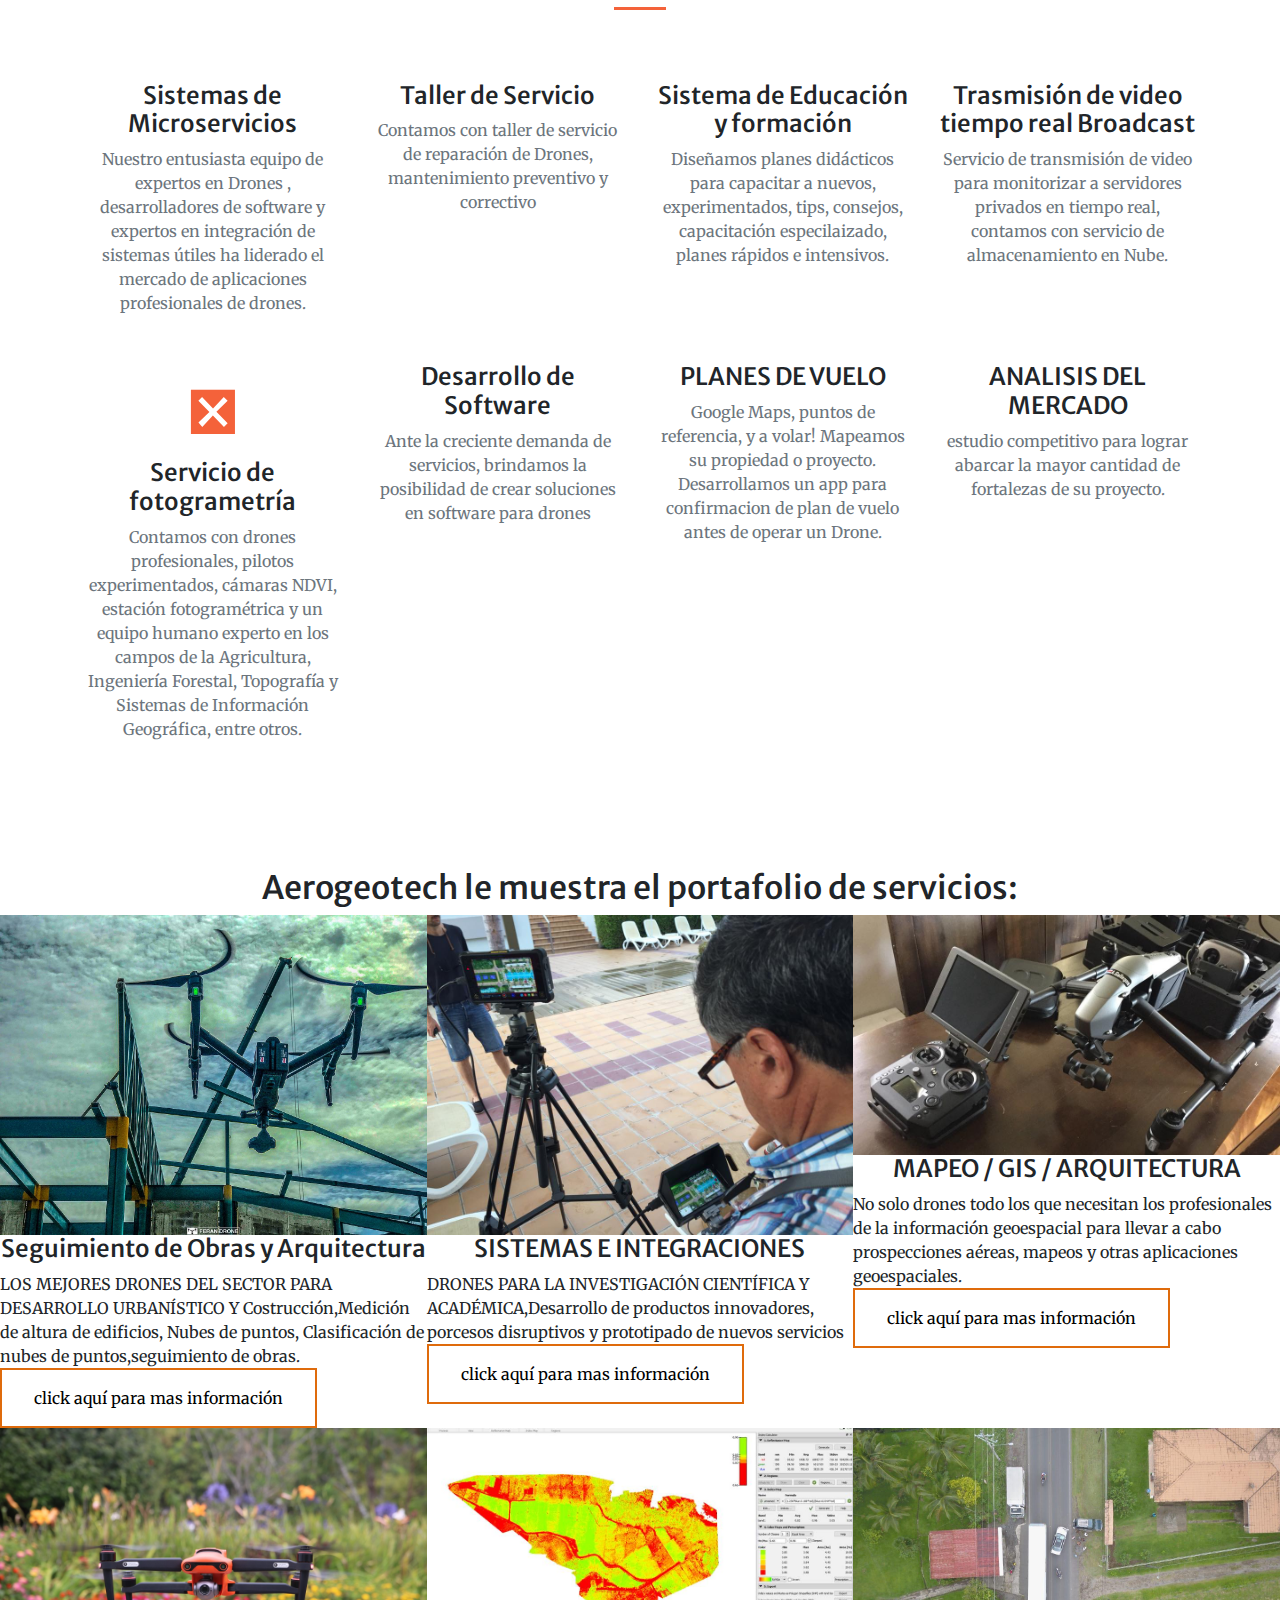
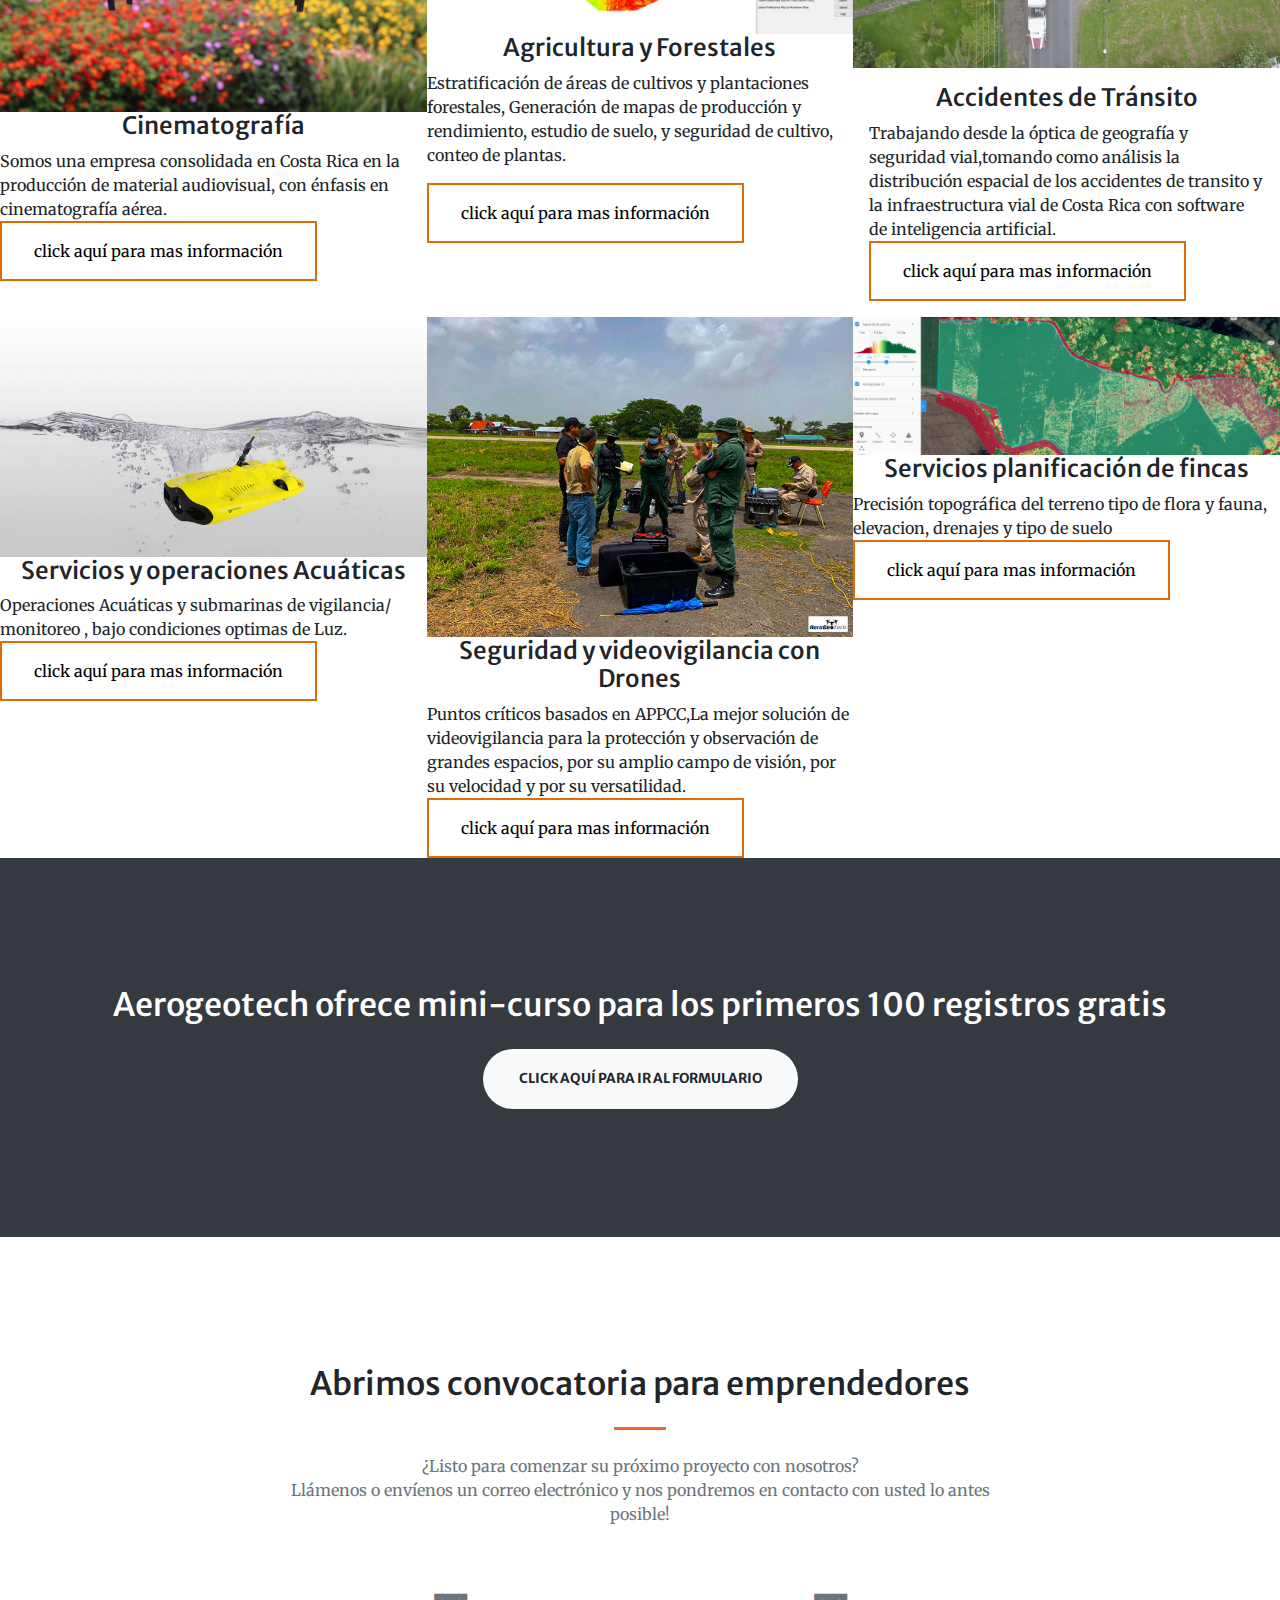
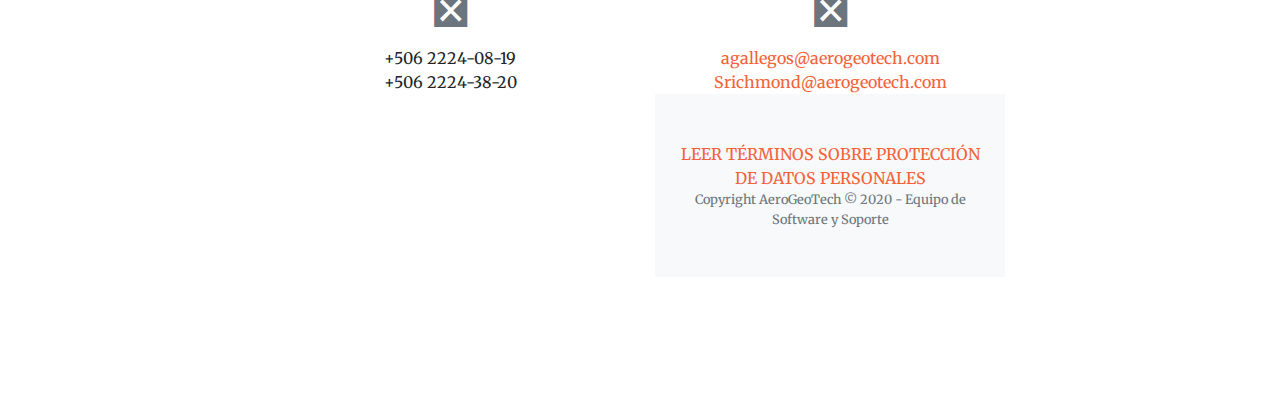
==== commit b14b0c1a: "f" ====
--- a/index.html
+++ b/index.html
@@ -38,7 +38,7 @@
   </head>
  
   <body>
-    <a href="https://wa.me/50685134128?text=Me%20gustaría%20saber%20el%20precio%20del%20servicio" class="whatsapp" target="_blank"> <i class="fa fa-whatsapp whatsapp-icon"></i></a>
+    <a href="https://wa.me/50688305058?text=Me%20gustaría%20saber%20el%20precio%20del%20servicio" class="whatsapp" target="_blank"> <i class="fa fa-whatsapp whatsapp-icon"></i></a>
     
   </body>
   <body id="page-top">
@@ -50,7 +50,7 @@
               <div class="preloader-inner position-relative">
                   <div class="preloader-circle"></div>
                   <div class="preloader-img pere-text">
-                      <img src="img/aerogetech ico.jpg" alt="">
+                      <img src="img/aerogeotech.jpg" alt="">
                   </div>
               </div>
           </div>
@@ -409,8 +409,8 @@
           <div class="col-lg-4 mr-auto text-center">
             <i class="fas fa-envelope fa-3x mb-3 text-muted"></i>
             <a class="d-block" href="mailto:agallegos@aerogeotech.com">agallegos@aerogeotech.com</a>
-            <a class="d-block" href="mailto:wramirez@aerogeotech.com">wramirez@aerogeotech.com</a>
-            <a class="d-block" href="mailto:wramirez@aerogeotech.com">Srichmond@aerogeotech.com</a>
+         
+            <a class="d-block" href="mailto:galguns@gmail.com">Srichmond@aerogeotech.com</a>
            
     
     <footer class="bg-light py-5">
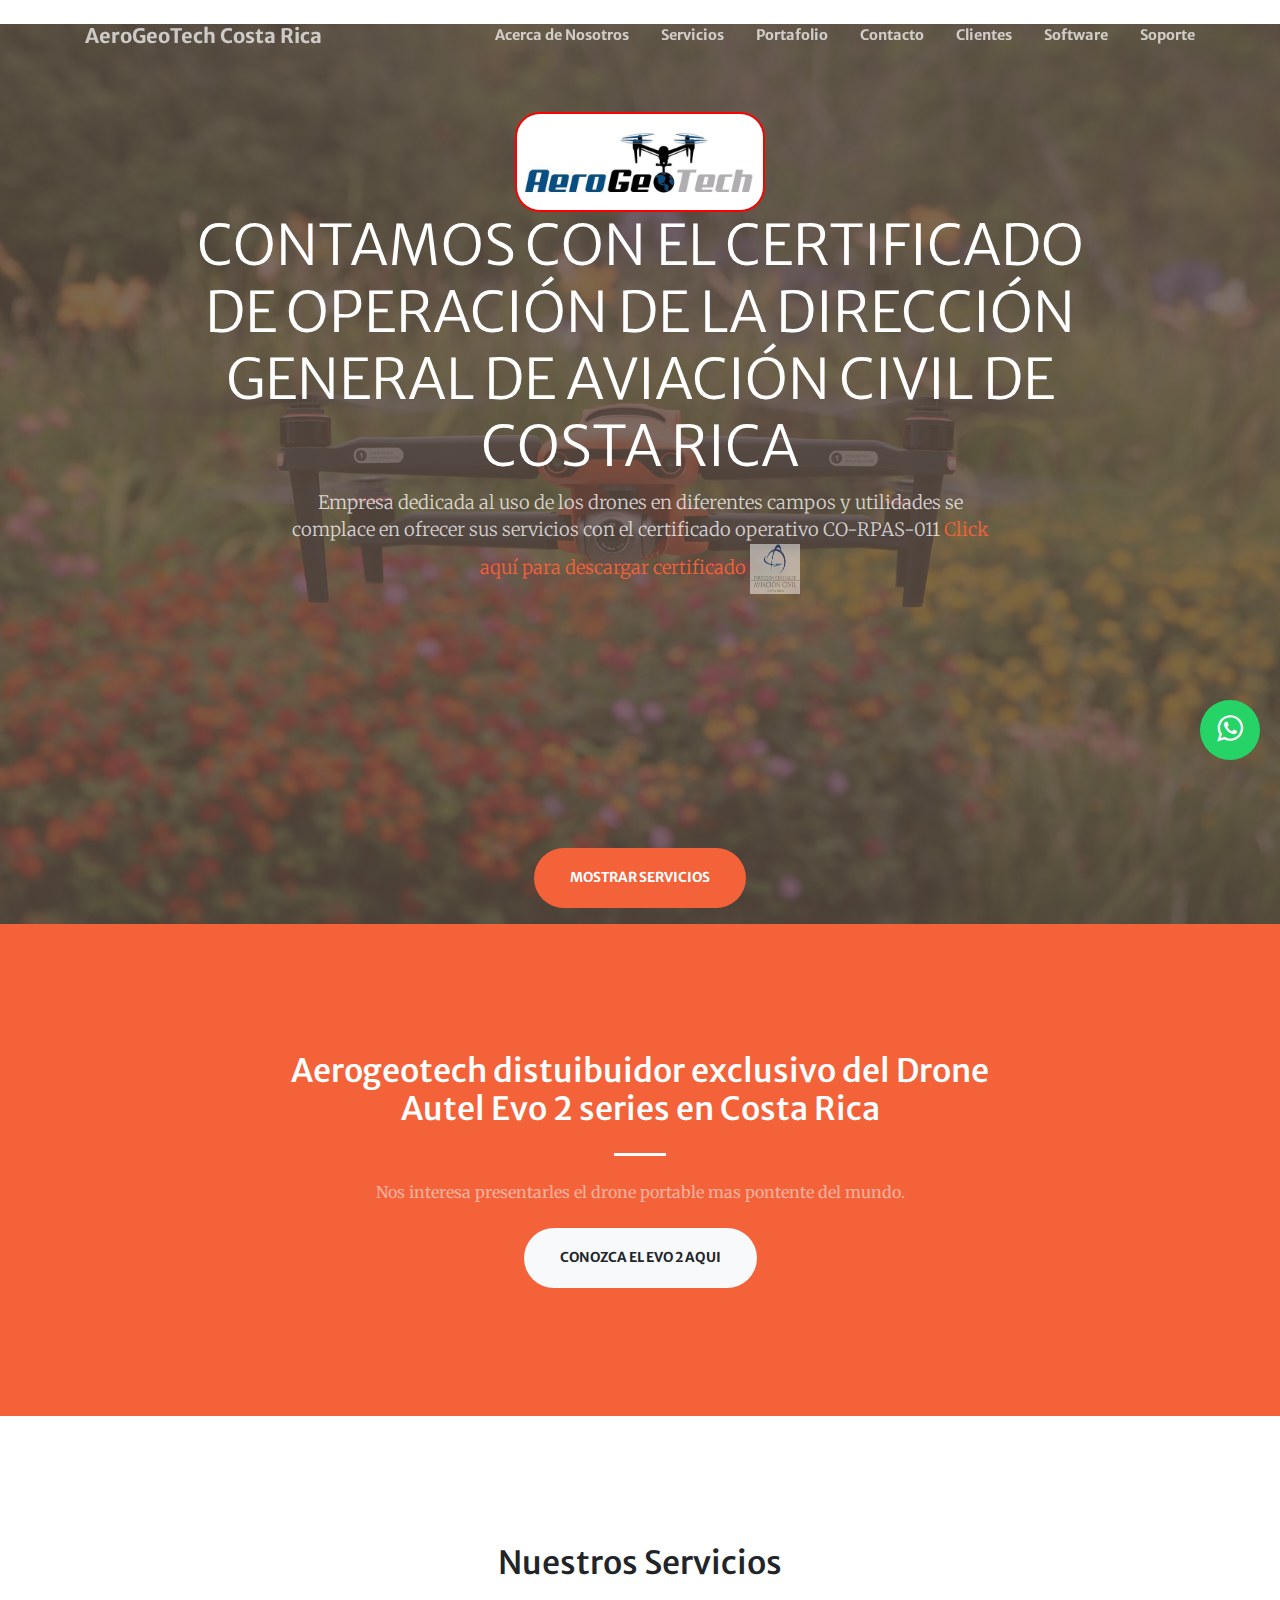
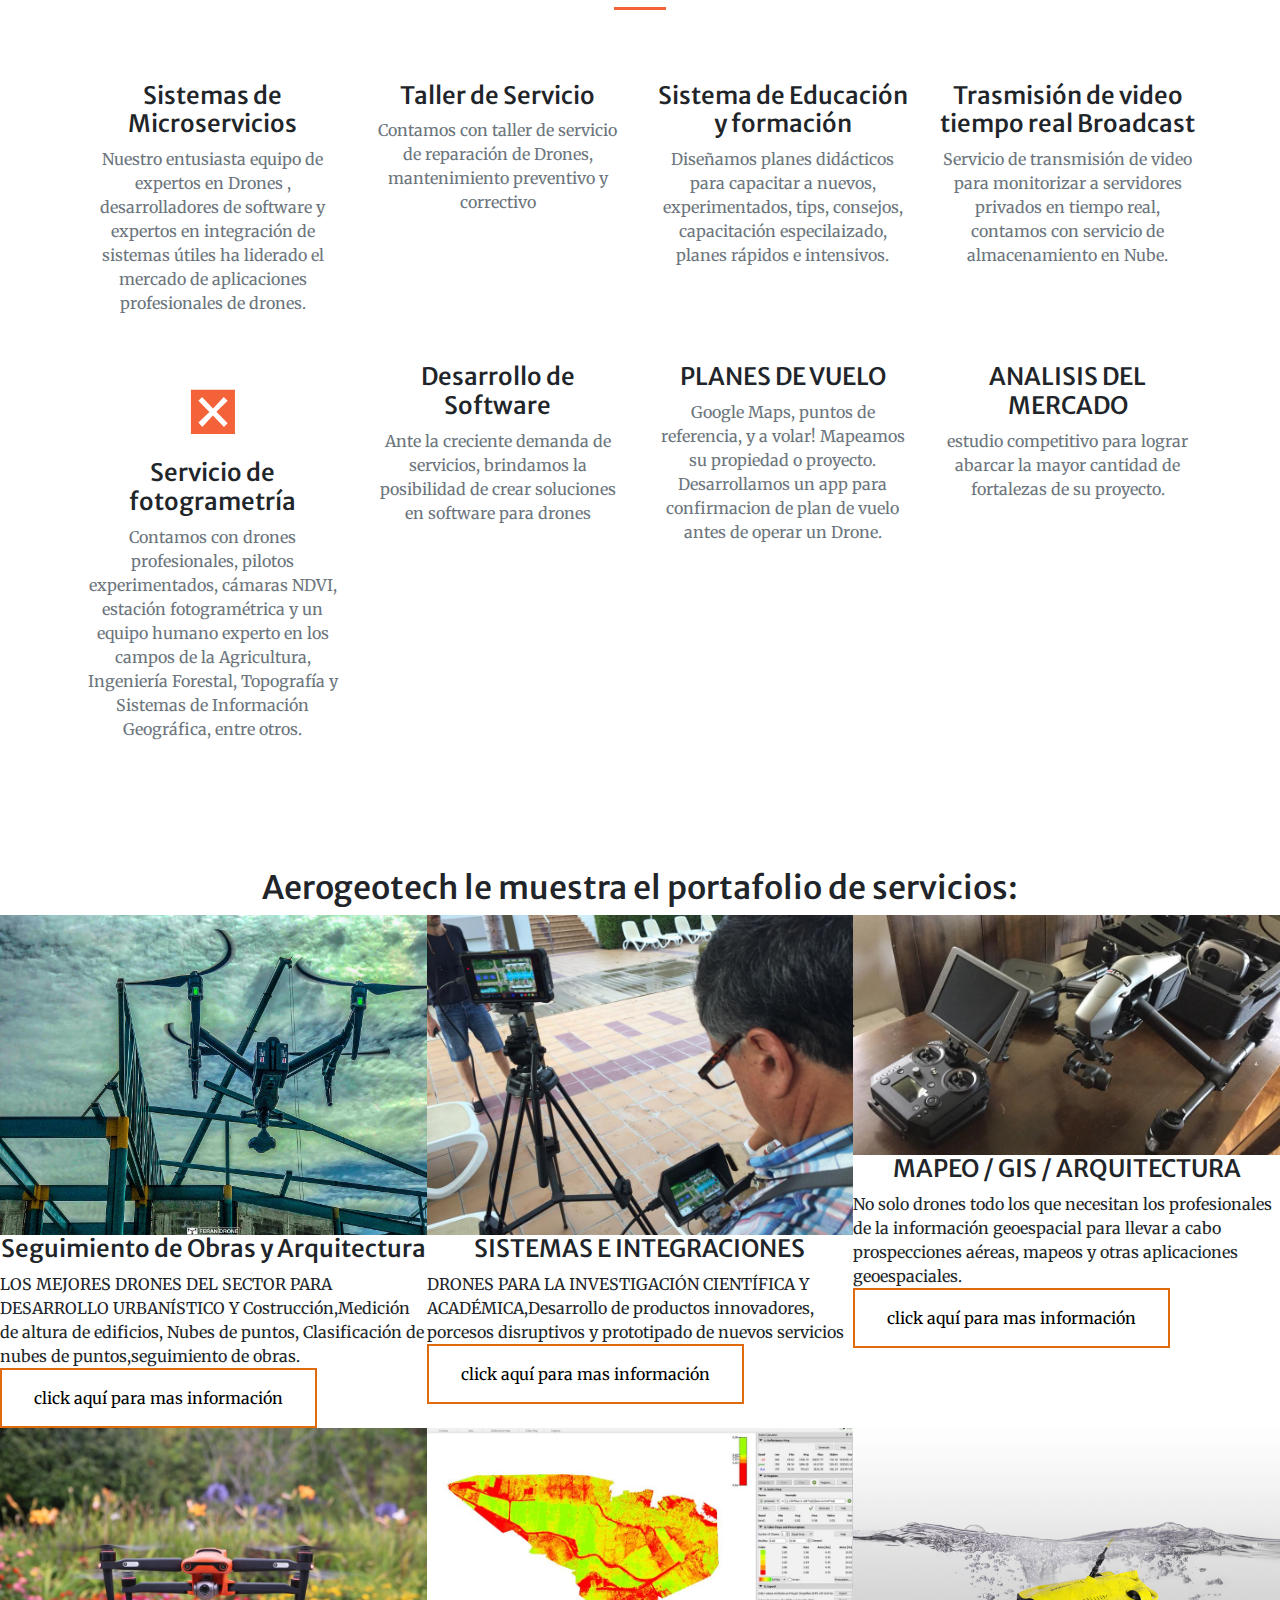
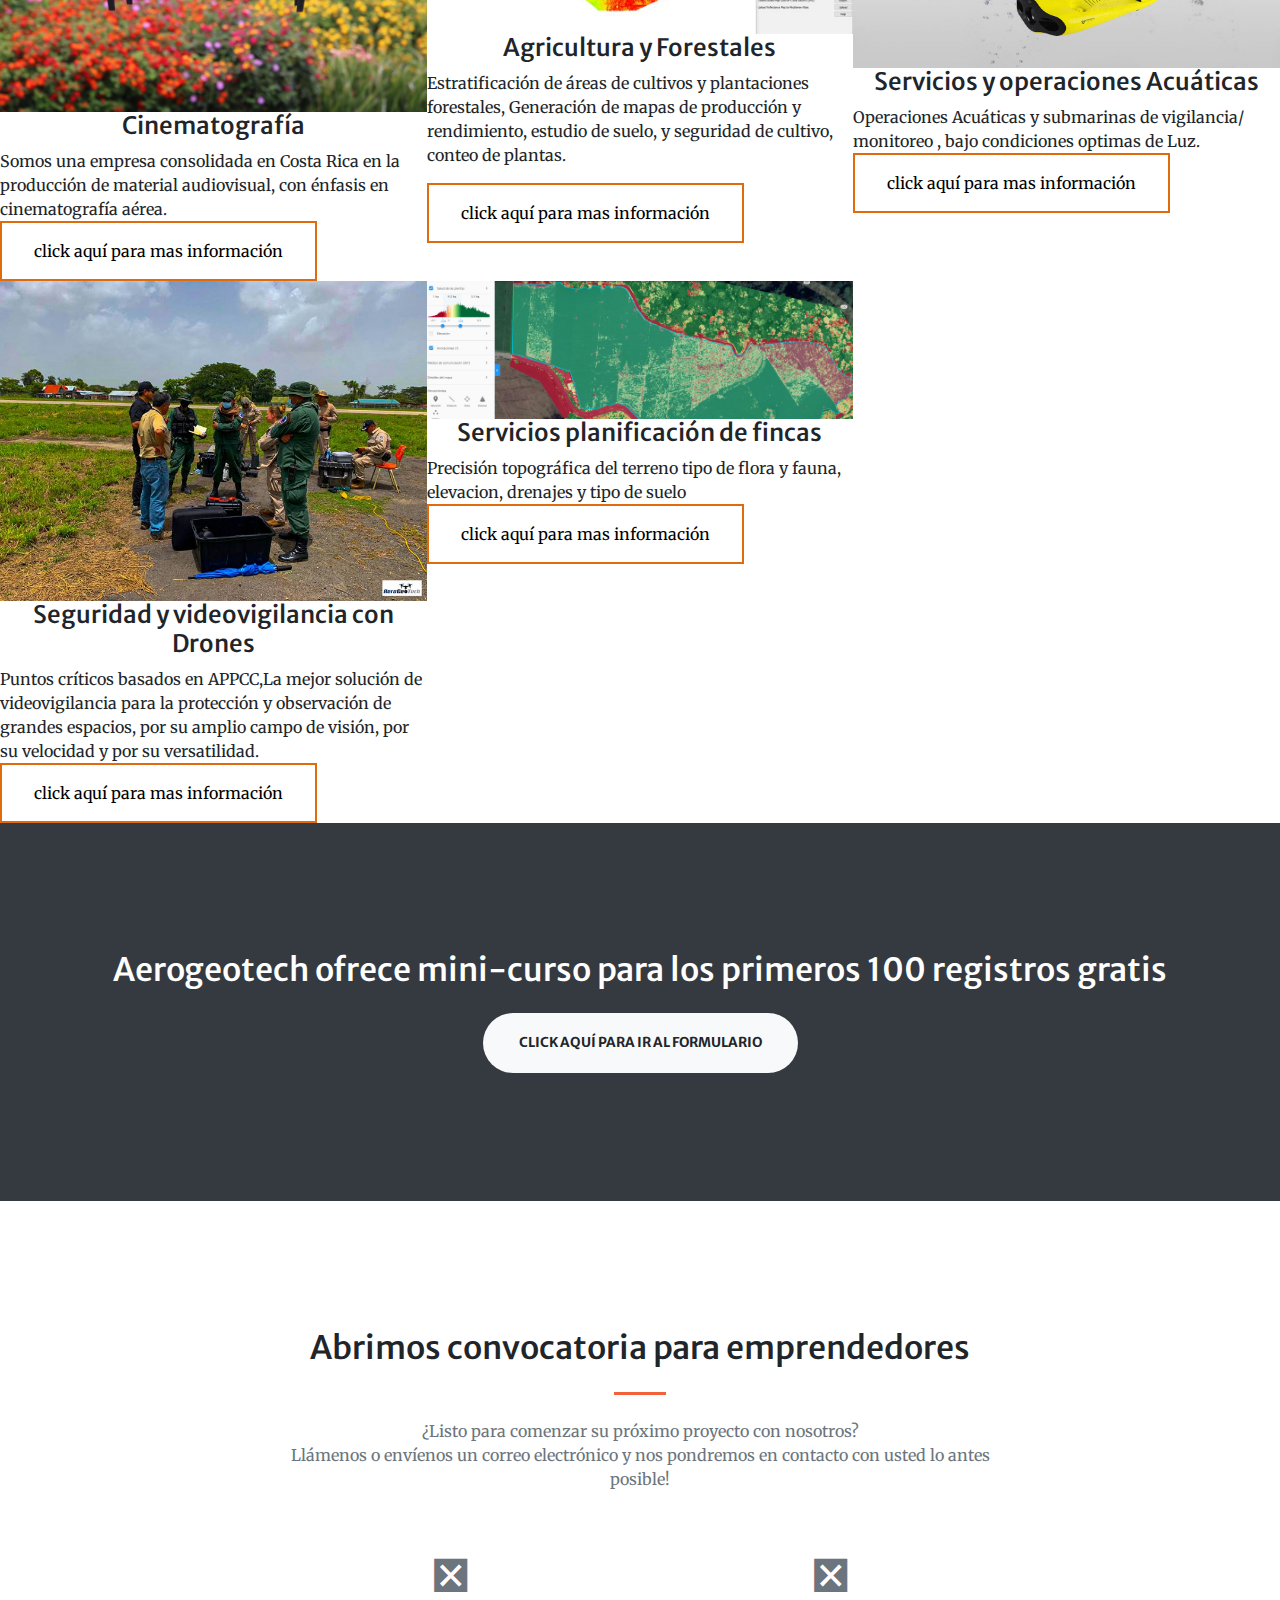
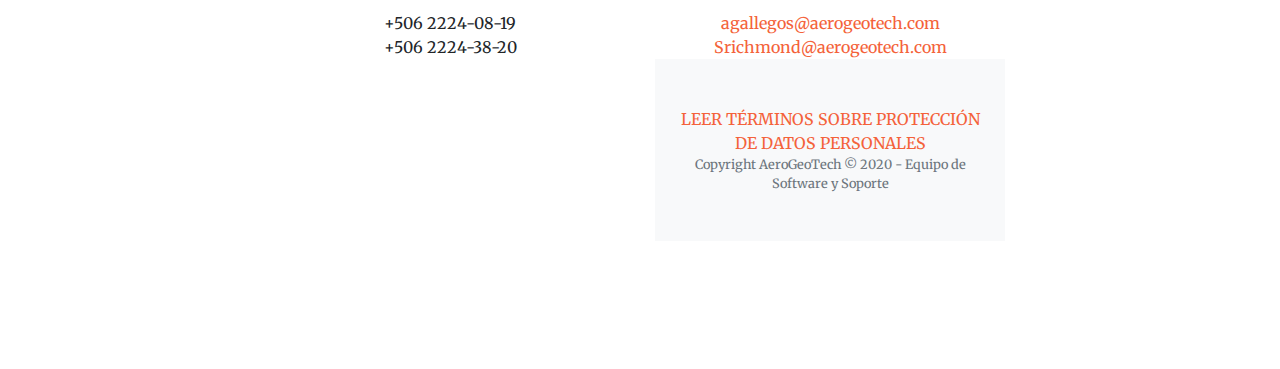
==== commit b3d955d3: "bye carbuncs" ====
--- a/index.html
+++ b/index.html
@@ -327,6 +327,8 @@
                 click aquí para mas información
               </button>
           </div>
+
+          <!--
           <div class="col-lg-4 col-sm-6">
             <a class="portfolio-box"><img class="img-fluid" src="assets/choque.jpg" alt="" /></a>
               <div class="portfolio-box-caption p-3">
@@ -339,7 +341,7 @@
                     click aquí para mas información
                   </button></div>
               </div>
-          </div>
+          </div>-->
           <div class="col-lg-4 col-sm-6">
             <a class="portfolio-box" href="assets/eswell.jpg"><img class="img-fluid" src="assets/eswell.jpg"
                 alt="" /></a>
